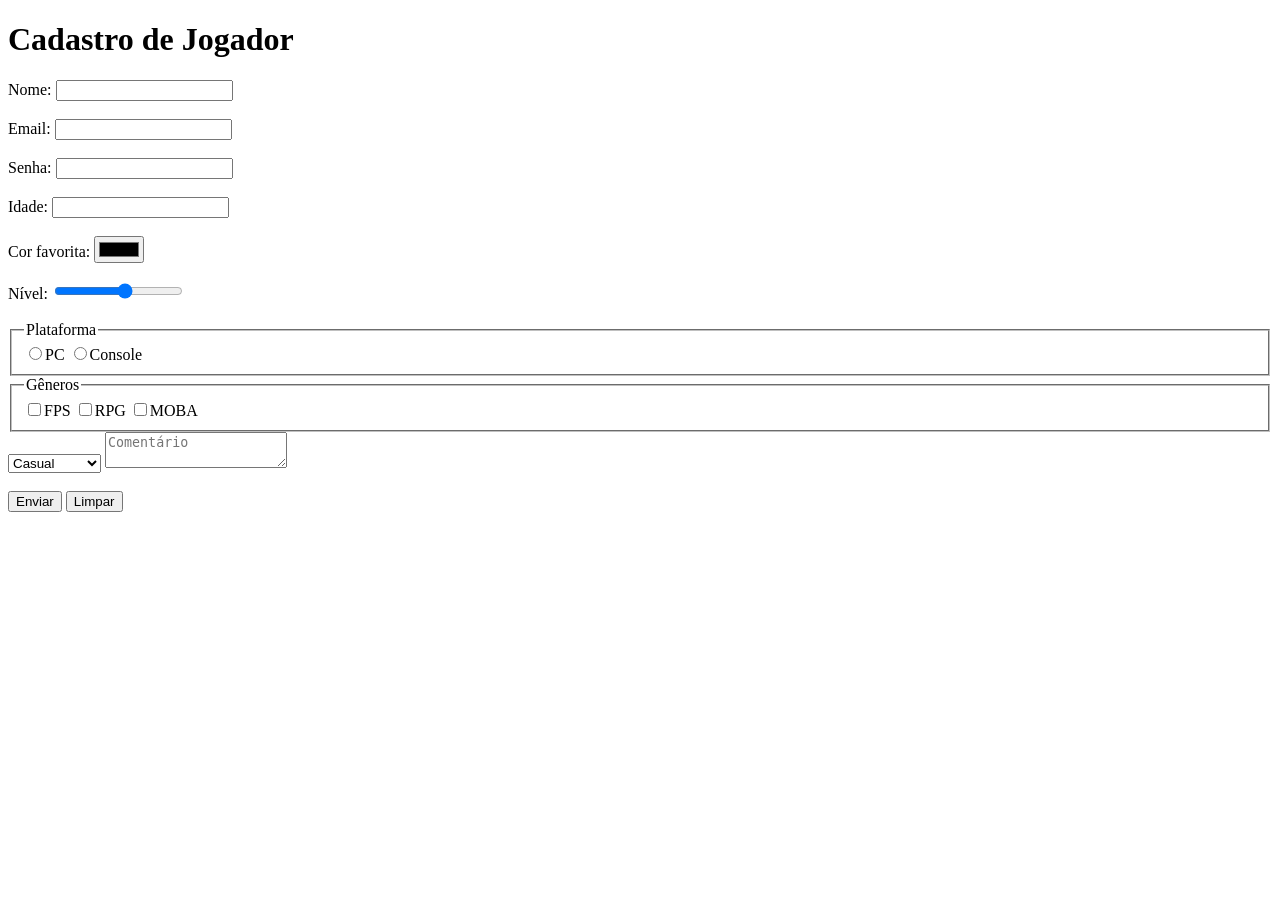
==== formulario.html @ 3f08c5dc "primeiro commit" ====
<!DOCTYPE html>
<html lang="pt-br">
<head>
<meta charset="UTF-8">
<title>Cadastro</title>
<link rel="stylesheet" href="styles.css">
</head>

<body>
<h1>Cadastro de Jogador</h1>

<form>

<label>Nome:</label>
<input type="text"><br><br>

<label>Email:</label>
<input type="email"><br><br>

<label>Senha:</label>
<input type="password"><br><br>

<label>Idade:</label>
<input type="number"><br><br>

<label>Cor favorita:</label>
<input type="color"><br><br>

<label>Nível:</label>
<input type="range" min="1" max="10"><br><br>

<fieldset>
<legend>Plataforma</legend>
<label><input type="radio" name="plataforma">PC</label>
<label><input type="radio" name="plataforma">Console</label>
</fieldset>

<fieldset>
<legend>Gêneros</legend>
<label><input type="checkbox">FPS</label>
<label><input type="checkbox">RPG</label>
<label><input type="checkbox">MOBA</label>
</fieldset>

<select>
<option>Casual</option>
<option>Competitivo</option>
</select>

<textarea placeholder="Comentário"></textarea><br><br>

<button type="submit">Enviar</button>
<button type="reset">Limpar</button>

</form>
</body>
</html>
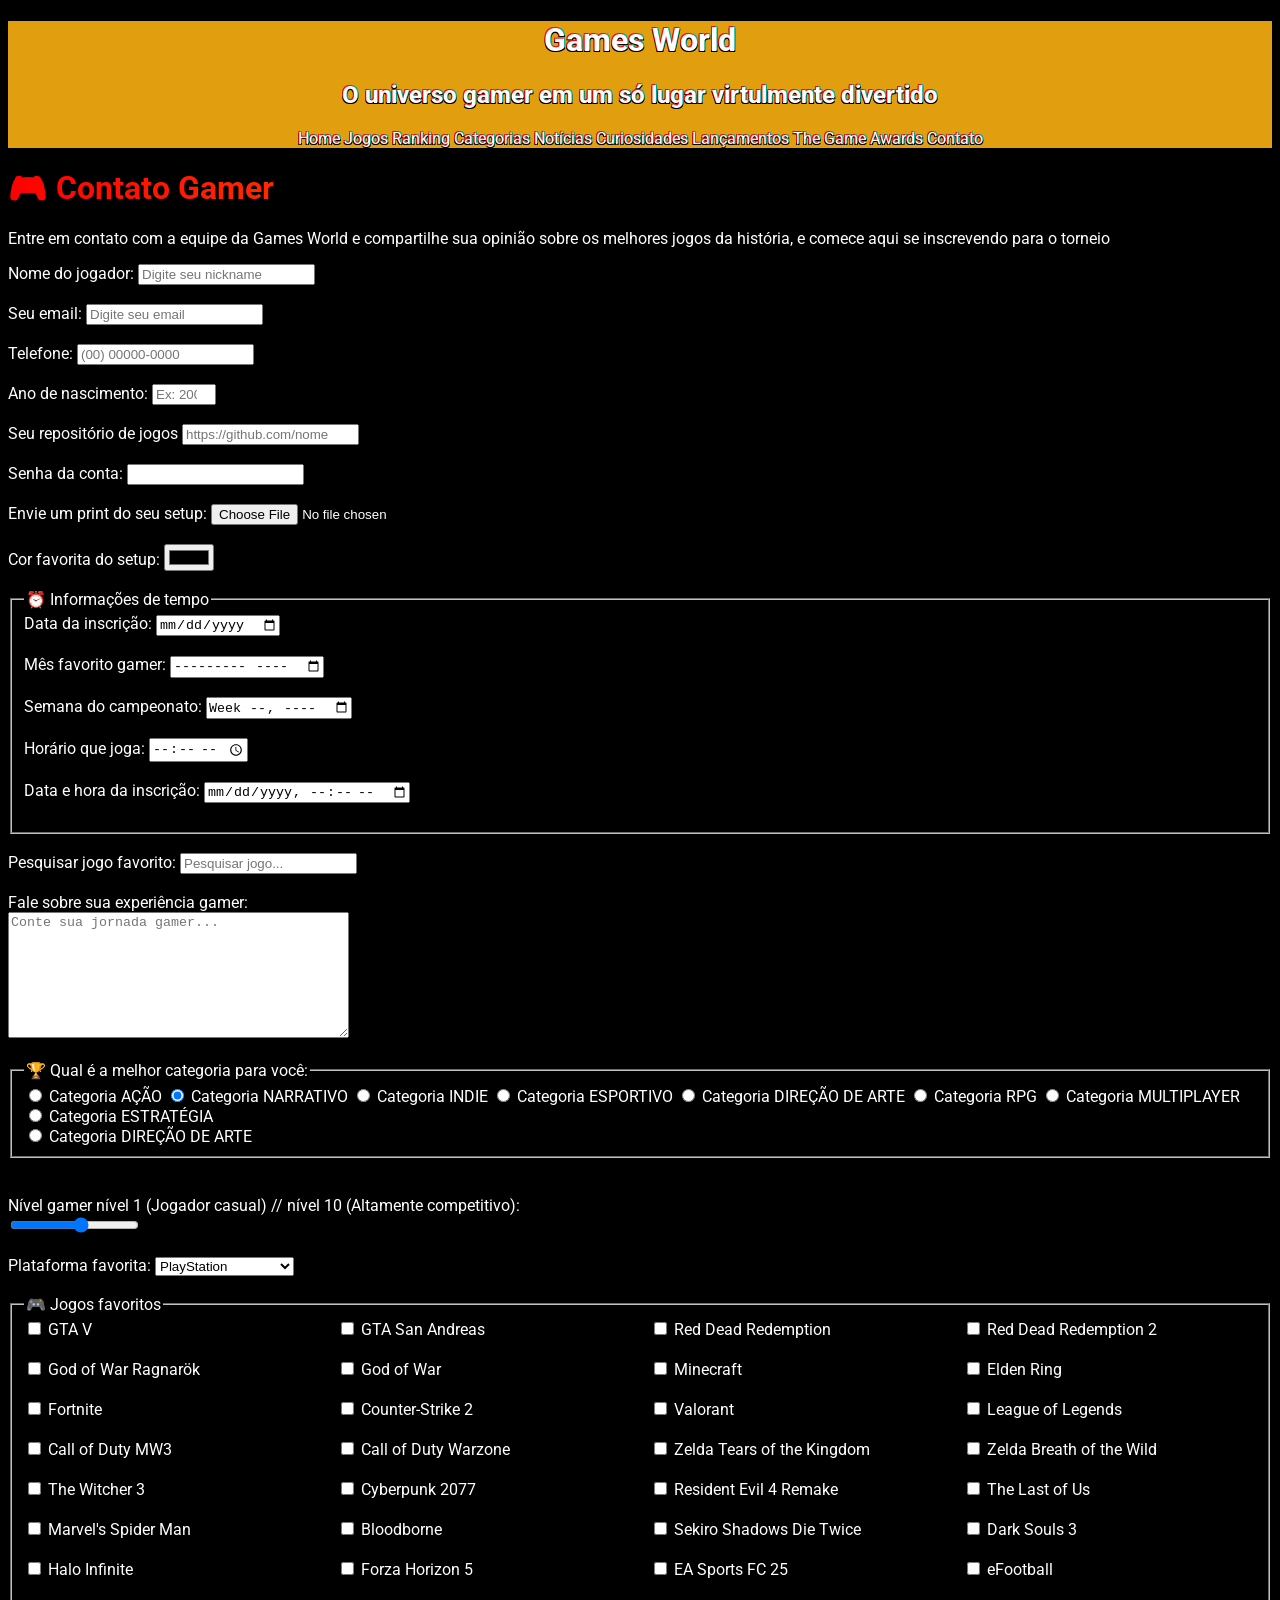
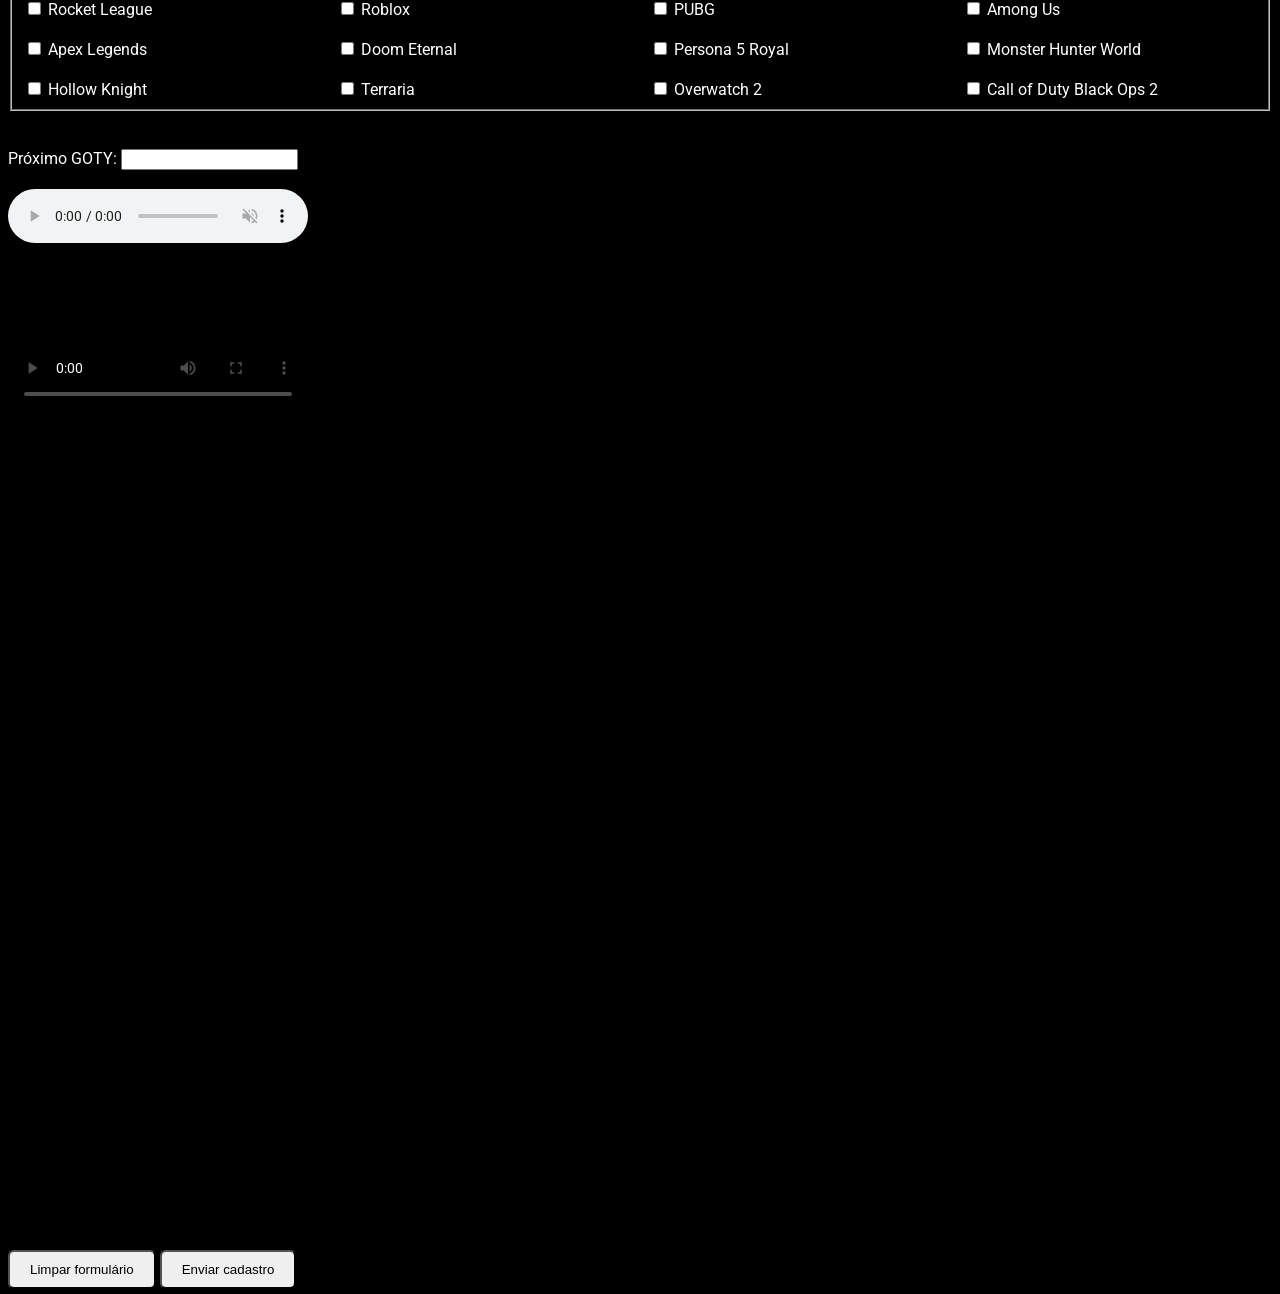
==== commit 83ec52dc: "Feito algumas atualizações  e melhorias na tela Feito melhoria de Layout design e melhorias" ====
--- a/formulario.html
+++ b/formulario.html
@@ -1,57 +1,607 @@
 <!DOCTYPE html>
 <html lang="pt-br">
+
 <head>
-<meta charset="UTF-8">
-<title>Cadastro</title>
-<link rel="stylesheet" href="styles.css">
+    <meta charset="UTF-8">
+    <meta name="viewport" content="width=device-width, initial-scale=1.0">
+    <title>Contato - Games World</title>
+
+    <link rel="stylesheet" href="Principal_Estilização.css">
 </head>
 
 <body>
-<h1>Cadastro de Jogador</h1>
-
-<form>
-
-<label>Nome:</label>
-<input type="text"><br><br>
-
-<label>Email:</label>
-<input type="email"><br><br>
-
-<label>Senha:</label>
-<input type="password"><br><br>
-
-<label>Idade:</label>
-<input type="number"><br><br>
-
-<label>Cor favorita:</label>
-<input type="color"><br><br>
-
-<label>Nível:</label>
-<input type="range" min="1" max="10"><br><br>
-
-<fieldset>
-<legend>Plataforma</legend>
-<label><input type="radio" name="plataforma">PC</label>
-<label><input type="radio" name="plataforma">Console</label>
+
+    <div id="titulo_principal">
+
+        <h1>Games World</h1>
+
+        <h2>
+            O universo gamer em um só lugar <wbr>virtulmente divertido
+        </h2>
+
+        <nav>
+            <a href="Principal.html">Home</a>
+            <a href="Jogos.html">Jogos</a>
+            <a href="Ranking.html">Ranking</a>
+            <a href="Categorias.html">Categorias</a>
+            <a href="Noticias.html">Notícias</a>
+            <a href="Curiosidades.html">Curiosidades</a>
+            <a href="Lançamentos.html">Lançamentos</a>
+            <a href="GameAwards.html">The Game Awards</a>
+            <a href="formulario.html">Contato</a>
+        </nav>
+
+    </div>
+
+    <h1 class="titulo_secundario">🎮 Contato Gamer</h1>
+
+    <p>
+        Entre em contato com a equipe da Games World e compartilhe sua opinião
+        sobre os melhores jogos da história, e comece aqui se inscrevendo para o torneio
+    </p>
+
+    <form action="processa.php" method="post" autocomplete="off">
+
+        <label for="nome">Nome do jogador:</label>
+        <input 
+            type="text"
+            id="nome"
+            name="nome"
+            placeholder="Digite seu nickname"
+            minlength="3"
+            maxlength="20"
+            required
+        >
+        <br><br>
+
+        <label for="email">Seu email:</label>
+        <input
+            type="email"
+            id="email"
+            name="email"
+            placeholder="Digite seu email"
+            required
+        >
+        <br><br>
+
+        <label for="telefone">Telefone:</label>
+        <input
+            type="tel"
+            id="telefone"
+            name="telefone"
+            placeholder="(00) 00000-0000"
+            required
+        >
+        <br><br>
+
+        <label for="idade">Ano de nascimento:</label>
+        <input
+            type="number"
+            id="idade"
+            name="idade"
+            min="1500"
+            max="2026"
+            placeholder="Ex: 2004"
+        >
+        <br><br>
+
+        <label for="github">Seu repositório de jogos</label>
+        <input
+            type="url"
+            id="github"
+            name="github"
+            placeholder="https://github.com/nome"
+        >
+        <br><br>
+
+        <label for="senha">Senha da conta:</label>
+        <input
+            type="password"
+            id="senha"
+            name="senha"
+            required
+        >
+        <br><br>
+
+        <label for="arquivo">Envie um print do seu setup:</label>
+        <input
+            type="file"
+            id="arquivo"
+            name="arquivo"
+        >
+        <br><br>
+
+        <label for="cor">Cor favorita do setup:</label>
+        <input
+            type="color"
+            id="cor"
+            name="cor"
+        >
+        <br><br>
+
+        <fieldset>
+
+            <legend>⏰ Informações de tempo</legend>
+
+            <label for="data">Data da inscrição:</label>
+            <input type="date" id="data" name="data">
+            <br><br>
+
+            <label for="mes">Mês favorito gamer:</label>
+            <input type="month" id="mes" name="mes">
+            <br><br>
+
+            <label for="semana">Semana do campeonato:</label>
+            <input type="week" id="semana" name="semana">
+            <br><br>
+
+            <label for="hora">Horário que joga:</label>
+            <input type="time" id="hora" name="hora">
+            <br><br>
+
+            <label for="datahora">Data e hora da inscrição:</label>
+            <input type="datetime-local" id="datahora" name="datahora">
+            <br><br>
+
+        </fieldset>
+
+        <br>
+
+        <label for="pesquisa">Pesquisar jogo favorito:</label>
+
+        <input
+            type="search"
+            id="pesquisa"
+            name="pesquisa"
+            placeholder="Pesquisar jogo..."
+        >
+
+        <br><br>
+
+        <label for="descricao">
+            Fale sobre sua experiência gamer:
+        </label>
+
+        <br>
+
+        <textarea
+            id="descricao"
+            name="descricao"
+            cols="40"
+            rows="8"
+            placeholder="Conte sua jornada gamer..."
+        ></textarea>
+
+        <br><br>
+
+        <fieldset>
+
+            <legend>🏆 Qual é a melhor categoria para você:</legend>
+
+            <label for="jogo1">
+                <input
+                    type="radio"
+                    id="jogo1"
+                    name="goty"
+                    value="Ação"
+                >
+                Categoria AÇÃO
+            </label>
+
+            <label for="jogo2">
+                <input
+                    type="radio"
+                    id="jogo2"
+                    name="goty"
+                    value="Narrativo"
+                    checked
+                >
+                Categoria NARRATIVO
+            </label>
+
+            <label for="jogo3">
+                <input
+                    type="radio"
+                    id="jogo3"
+                    name="goty"
+                    value="Indie"
+                >
+                Categoria INDIE
+            </label>
+
+            <label for="jogo4">
+                <input
+                    type="radio"
+                    id="jogo4"
+                    name="goty"
+                    value="Esportivo"
+                >
+                Categoria ESPORTIVO
+            </label>
+
+            <label for="jogo5">
+                <input
+                    type="radio"
+                    id="jogo5"
+                    name="goty"
+                    value="direcao"
+                >
+                Categoria DIREÇÃO DE ARTE
+            </label>
+
+            <label for="jogo6">
+                <input
+                    type="radio"
+                    id="jogo6"
+                    name="goty"
+                    value="RPG"
+                >
+                Categoria RPG
+            </label>
+
+            <label for="jogo7">
+                <input
+                    type="radio"
+                    id="jogo7"
+                    name="goty"
+                    value="multiplayer"
+                >
+                Categoria MULTIPLAYER
+            </label>
+
+            <label for="jogo8">
+                <input
+                    type="radio"
+                    id="jogo8"
+                    name="goty"
+                    value="estrategia"
+                >
+                Categoria ESTRATÉGIA
+            </label>
+
+            <br>
+
+            <label for="jogo9">
+                <input
+                    type="radio"
+                    id="jogo9"
+                    name="goty"
+                    value="arte"
+                >
+                Categoria DIREÇÃO DE ARTE
+            </label>
+
+        </fieldset>
+
+        <br><br>
+
+        <label for="nivel">
+            Nível gamer nível 1 (Jogador casual) //  nível 10 (Altamente competitivo):
+        </label>
+        <br>
+        <input
+            type="range"
+            id="nivel"
+            name="nivel"
+            min="1"
+            max="10"
+        >
+
+        <br><br>
+
+        <label for="lista_suspensa">
+            Plataforma favorita:
+        </label>
+
+        <select id="lista_suspensa" name="plataforma">
+
+            <optgroup label="Consoles">
+
+                <option value="ps5">PlayStation</option>
+                <option value="xbox">Xbox</option>
+                <option value="switch">Nintendo</option>
+
+            </optgroup>
+
+            <optgroup label="Computadores">
+
+                <option value="pcgamer">PC Gamer</option>
+                <option value="notebook">Notebook Gamer</option>
+                <option value="steamdeck">Steam Deck</option>
+
+            </optgroup>
+
+        </select>
+
+        <br><br>
+
+<fieldset class="Jogofavorito">
+
+    <legend>🎮 Jogos favoritos</legend>
+
+    <label>
+        <input type="checkbox" name="gta5" value="gta5">
+        GTA V
+    </label>
+
+    <label>
+        <input type="checkbox" name="gta_sa" value="gta_sa">
+        GTA San Andreas
+    </label>
+
+    <label>
+        <input type="checkbox" name="rdr2" value="rdr">
+        Red Dead Redemption
+    </label>
+
+    <label>
+        <input type="checkbox" name="rdr2" value="rdr2">
+        Red Dead Redemption 2
+    </label>
+
+    <label>
+        <input type="checkbox" name="gow" value="gow">
+        God of War Ragnarök
+    </label>
+
+    <label>
+        <input type="checkbox" name="gow2018" value="gow2018">
+        God of War
+    </label>
+
+    <label>
+        <input type="checkbox" name="minecraft" value="minecraft">
+        Minecraft
+    </label>
+
+    <label>
+        <input type="checkbox" name="elden" value="elden">
+        Elden Ring
+    </label>
+
+    <label>
+        <input type="checkbox" name="fortnite" value="fortnite">
+        Fortnite
+    </label>
+
+    <label>
+        <input type="checkbox" name="cs2" value="cs2">
+        Counter-Strike 2
+    </label>
+
+    <label>
+        <input type="checkbox" name="valorant" value="valorant">
+        Valorant
+    </label>
+
+    <label>
+        <input type="checkbox" name="lol" value="lol">
+        League of Legends
+    </label>
+
+    <label>
+        <input type="checkbox" name="codmw3" value="codmw3">
+        Call of Duty MW3
+    </label>
+
+    <label>
+        <input type="checkbox" name="warzone" value="warzone">
+        Call of Duty Warzone
+    </label>
+
+    <label>
+        <input type="checkbox" name="zelda_totk" value="zelda_totk">
+        Zelda Tears of the Kingdom
+    </label>
+
+    <label>
+        <input type="checkbox" name="zelda_botw" value="zelda_botw">
+        Zelda Breath of the Wild
+    </label>
+
+    <label>
+        <input type="checkbox" name="witcher3" value="witcher3">
+        The Witcher 3
+    </label>
+
+    <label>
+        <input type="checkbox" name="cyberpunk" value="cyberpunk">
+        Cyberpunk 2077
+    </label>
+
+    <label>
+        <input type="checkbox" name="re4" value="re4">
+        Resident Evil 4 Remake
+    </label>
+
+    <label>
+        <input type="checkbox" name="tlou" value="tlou">
+        The Last of Us
+    </label>
+
+    <label>
+        <input type="checkbox" name="tlou2" value="spiderman">
+        Marvel's Spider Man
+    </label>
+
+    <label>
+        <input type="checkbox" name="bloodborne" value="bloodborne">
+        Bloodborne
+    </label>
+
+    <label>
+        <input type="checkbox" name="sekiro" value="sekiro">
+        Sekiro Shadows Die Twice
+    </label>
+
+    <label>
+        <input type="checkbox" name="darksouls3" value="darksouls3">
+        Dark Souls 3
+    </label>
+
+    <label>
+        <input type="checkbox" name="halo" value="halo">
+        Halo Infinite
+    </label>
+
+    <label>
+        <input type="checkbox" name="forza" value="forza">
+        Forza Horizon 5
+    </label>
+
+    <label>
+        <input type="checkbox" name="fifa25" value="fifa25">
+        EA Sports FC 25
+    </label>
+
+    <label>
+        <input type="checkbox" name="pes" value="pes">
+        eFootball
+    </label>
+
+    <label>
+        <input type="checkbox" name="rocketleague" value="rocketleague">
+        Rocket League
+    </label>
+
+    <label>
+        <input type="checkbox" name="roblox" value="roblox">
+        Roblox
+    </label>
+
+    <label>
+        <input type="checkbox" name="pubg" value="pubg">
+        PUBG
+    </label>
+
+    <label>
+        <input type="checkbox" name="amongus" value="amongus">
+        Among Us
+    </label>
+
+    <label>
+        <input type="checkbox" name="apex" value="apex">
+        Apex Legends
+    </label>
+
+    <label>
+        <input type="checkbox" name="doom" value="doom">
+        Doom Eternal
+    </label>
+
+    <label>
+        <input type="checkbox" name="persona5" value="persona5">
+        Persona 5 Royal
+    </label>
+
+
+    <label>
+        <input type="checkbox" name="monsterhunter" value="monsterhunter">
+        Monster Hunter World
+    </label>
+
+    <label>
+        <input type="checkbox" name="hollowknight" value="hollowknight">
+        Hollow Knight
+    </label>
+
+
+    <label>
+        <input type="checkbox" name="terraria" value="terraria">
+        Terraria
+    </label>
+
+    <label>
+        <input type="checkbox" name="overwatch2" value="overwatch2">
+        Overwatch 2
+    </label>
+
+
+    <label>
+        <input type="checkbox" name="overwatch2" value="CODBO2">
+        Call of Duty Black Ops 2
+    </label>
 </fieldset>
 
-<fieldset>
-<legend>Gêneros</legend>
-<label><input type="checkbox">FPS</label>
-<label><input type="checkbox">RPG</label>
-<label><input type="checkbox">MOBA</label>
-</fieldset>
-
-<select>
-<option>Casual</option>
-<option>Competitivo</option>
-</select>
-
-<textarea placeholder="Comentário"></textarea><br><br>
-
-<button type="submit">Enviar</button>
-<button type="reset">Limpar</button>
-
-</form>
+        <br><br>
+
+        <!-- Datalist -->
+        <label for="busca_datalist">
+            Próximo GOTY:
+        </label>
+
+        <input
+            type="text"
+            id="busca_datalist"
+            list="jogos"
+        >
+
+<datalist id="jogos">
+
+    <option>Grand Theft Auto VI</option>
+    <option>Ghost of Yōtei</option>
+    <option>Death Stranding 2: On the Beach</option>
+    <option>Monster Hunter Wilds</option>
+    <option>Hades II</option>
+    <option>Resident Evil Requiem</option>
+    <option>Saros</option>
+    <option>Nioh 3</option>
+    <option>Phantom Blade Zero</option>
+    <option>Pragmata</option>
+    <option>Crimson Desert</option>
+    <option>007 First Light</option>
+    <option>Marvel's Wolverine</option>
+    <option>Zero Parades For Dead Spies</option>
+
+</datalist>
+
+        <br><br>
+
+        <audio controls muted autoplay loop>
+
+            <source src="audio/Grand Theft Auto San Andreas.mp3" type="audio/mp3">
+
+            Seu navegador não suporta áudio.
+
+        </audio>
+
+        <br><br>
+
+        <video controls autoplay loop poster="img/capa_game.jpg">
+
+            <source src="videos/Lego Batman.mp4" type="video/mp4">
+
+        </video>
+
+        <br><br>
+
+        <iframe
+            width="560"
+            height="315"
+            src="https://www.youtube.com/watch?v=PhQ3yQjUgAc&pp=ygUjdHJhaWxlciBhc3Nhc3NpbidzIGNyZWVkIGJsYWNrIGZsYWc%3D"
+            title="Trailer Asssasin Screed Black Flag"
+            frameborder="0"
+            allowfullscreen
+        ></iframe>
+
+        <br><br>
+
+        <iframe src="https://www.google.com/maps/embed?pb=!1m18!1m12!1m3!1d3617.498288541081!2d-53.481113924832975!3d-24.94915597787144!2m3!1f0!2f0!3f0!3m2!1i1024!2i768!4f13.1!3m3!1m2!1s0x94f3d15547bda185%3A0xd0cbc7fb7cc4a1a6!2sUNIPAR%20-%20Universidade%20Paranaense%20-%20Cascavel!5e0!3m2!1spt-BR!2sus!4v1779301354671!5m2!1spt-BR!2sus" width="600" height="450" style="border:0;" allowfullscreen="" loading="lazy" referrerpolicy="no-referrer-when-downgrade"></iframe>
+
+        <br><br>
+
+<div class="botoes-form">
+    <button type="reset">
+        Limpar formulário
+    </button>
+
+    <button type="submit">
+        Enviar cadastro
+    </button>
+</div>
+
+    </form>
+
 </body>
+
 </html>
--- a/Principal_Estilização.css
+++ b/Principal_Estilização.css
@@ -0,0 +1,355 @@
+@import url('https://fonts.googleapis.com/css2?family=Open+Sans:ital,wght@0,300..800;1,300..800&family=Roboto:ital,wght@0,100..900;1,100..900&display=swap');
+
+#titulo_principal {
+    background-color: #e19f10;
+    color: white;
+    text-align: center;
+    text-shadow: 
+    -1px -1px 0 rgb(255, 0, 0),
+     1px -1px 0 rgb(0, 176, 156),
+    -1px  1px 0 black,
+     1px  1px 0 black; 
+     
+}
+
+.titulo_secundario {
+    font-weight: bold;
+    background: linear-gradient(90deg, red, yellow, blue, pink);
+    background-size: 400% 400%;
+    -webkit-background-clip: text;
+    -webkit-text-fill-color: transparent;
+
+    animation: gradientMove 4s ease infinite;
+}
+
+@keyframes gradientMove {
+    0% {
+        background-position: 0% 50%;
+    }
+    50% {
+        background-position: 100% 50%;
+    }
+    100% {
+        background-position: 0% 50%;
+    }
+}
+
+.rodape{
+    text-align: center;
+}
+
+body{
+    /*Topografia CSS*/
+    background-color: Rgb(0,0,0); /*Cor de fundo*/
+    color: Rgb(255,255,255); /*Cor da fonte*/
+    font-family: "Roboto", sans-serif; /*Fonte do texto*/
+    font-size: 16px; /*Tamanho da fonte - px/em/rem*/
+}
+
+
+#layout{
+    font-size: 1em; /* Herda o tamanho da fonte do elemento pai (body) com multiplicador */
+    
+    display: flex; /* Ativa o Flexbox */
+    
+    flex-direction: column; /* Define a direção dos elementos filhos: row, column, row-reverse, column-reverse */
+    
+    font-style: normal; /* Estilo da fonte: normal, italic, oblique */
+    
+    line-height: 30px; /* Espaçamento entre linhas */
+    
+    font-weight: 400; /* Espessura da fonte: 100 até 900 | bold | bolder */
+    
+    text-transform: none; /* Capitalização do texto: uppercase, lowercase, capitalize, none */
+    
+    text-decoration: none; /* Decoração do texto: underline, overline, line-through, none */
+    
+    word-spacing: 5px; /* Espaçamento entre palavras */
+    
+    letter-spacing: normal; /* Espaçamento entre letras: normal ou valores em px */
+    
+    text-indent: 20px; /* Recuo da primeira linha do parágrafo */
+    
+    text-align: justify; /* Alinhamento do texto: left, right, center, justify */
+
+    /* ===== BORDAS ===== */
+
+    border-style: dashed; /* Estilo da borda: solid, dashed, dotted, double, groove, ridge, inset, outset */
+    
+    border-width: 5px; /* Espessura da borda */
+    
+    border-color: rgb(52, 235, 164); /* Cor da borda */
+
+    border: dashed 5px rgb(52, 235, 164); /* Define estilo, espessura e cor da borda em uma linha */
+
+    border-top: dotted 10px rebeccapurple; /* Borda superior */
+    
+    border-left: dotted 20px red; /* Borda esquerda */
+    
+    border-bottom: solid 15px #fff000; /* Borda inferior */
+
+    border-radius: 50px; /* Arredonda os cantos da borda */
+
+    /* ===== MARGENS ===== */
+
+    margin: 20px; /* Margem externa em todos os lados */
+
+    margin-left: 20px; /* Margem esquerda externa */
+
+    margin-right: 20px; /* Margem direita externa */
+
+    margin-bottom: 20px; /* Margem inferior externa */
+
+    margin-top: auto; /* Margem superior automática */
+
+    /* ===== PADDING ===== */
+
+    /* padding: 20px 60px 100px 200px; */
+    /* Espaçamento interno: topo direita baixo esquerda */
+
+    padding-left: 20px; /* Espaçamento interno esquerdo */
+
+    padding-right: 20px; /* Espaçamento interno direito */
+
+    padding-top: 20px; /* Espaçamento interno superior */
+
+    padding-bottom: 20px; /* Espaçamento interno inferior */
+}
+
+nav a{
+    text-decoration: none;
+    color: rgb(255, 255, 255);
+}
+
+nav a:hover {
+    color: rgb(255, 149, 43);
+    opacity: 0.7;
+}
+
+.transicao{
+    background-color: white;
+    border: solid 3px red;
+    color: black;
+    width: 300px;
+    height: 300px;
+    transition-duration: 3s; /*Define o tempo de transição*/
+    transition-property: all; /*Define quais propriedades css irão entrar na transição (nome das propriedades / all)*/
+    transition-delay: 0.5s; /*Delay para iniciar a transição*/
+    transition-timing-function: ease-in-out ; /*ease-in, ease-out, linear, ease, ease-in-out*/
+}
+
+.transicao:hover{
+    background-color: pink;
+    width: 600px;
+    color: blue;
+}
+
+#email:focus{
+    background-color: green;
+    color: white;
+}
+
+
+#teste_estilo_lista_ul{
+     list-style-type: none; /*disc, circle, none defini o estilo de marcador da lista não ordenada (UL) */
+}
+
+#teste_estilo_lista_ol{
+   /* list-style-type: upper-alpha; /*decimal - lower-roman - upper-roman - lower-greek - lower-alpha - upper-alpha - define o estilo de marcadores de listas ordenadas*/
+    list-style-image: url('img/seta_direita_vermelha.png') ;
+}
+
+li{
+    border: solid 3px orange;
+    list-style-position: outside; /*Ele serve para dizer ao navegador se o marcador da lista faz parte ou não do texto da lista: inside e outside*/
+}
+
+#impacto{
+    /*background: url('img/senhordosaneis_fundo.jpg') no-repeat; resume a imagem de fundo e repetição em uma linha*/
+
+    background-image: url('img/senhordosaneis_fundo.jpg'); /*Carrega imagem ao fundo do elemento html*/
+    background-repeat: no-repeat ; /* no-repeat / repeat / repeat-y / repeat-x Configura a forma como a imagem ira repetir ao fundo do elemento html*/
+    /* background-position: center; /*left, right, top, bottom, center e pode dois ao mesmo tempo
+    width: 2000px;
+    height: 1500px; */
+    background-size: cover; /*Serve para definir COMO a imagem será exibida ao fundo do elemento html - contain - cover - px - % auto*/
+    background-attachment: fixed; /*Define como a imagem vai lidar com scroll ao fundo do elemento html - scroll e fixed*/
+    text-shadow: 3px 3px 2px red; /*Define a sombra do texto*/
+    position: relative;
+}
+
+.noticia{
+    border: solid 3px white;
+    width: 200px;
+    position: relative; /*Define o posicionamento atras ou na frente dos elementos html: fixed, relative, absolute e static*/
+    height: 100px;
+    overflow: auto; /*configura o comportamento de quando por exemplo um texto passa das bordas de um elemento html (da um overflow) visible/hidden/scroll/auto;*/
+    box-shadow: 3px 3px 3px 3px orange; /*Define a sombra de um elemento html de bloco*/
+}
+
+h1{
+    animation-name: multicolor;
+    animation-duration: 1s;
+    animation-delay: 2s;
+    animation-fill-mode: backwards; /*forwards - backwards*/
+    animation-iteration-count: infinite; /*Quantidade de animações vezes/infinite */
+}
+
+@keyframes multicolor{
+    from{color: red;}
+    to{color: blue;} 
+}
+
+.animacao img{
+    display: block;
+    animation: foguete;
+    animation-duration: 5s;
+    animation-iteration-count: infinite;
+}
+
+@keyframes foguete{
+   0%{margin-left: 0%}
+   25%{
+        margin-left: 80%; 
+        transform: rotate(0deg)
+    }
+   50%{margin-left: 80%; transform: rotate(-120deg)}
+   75%{margin-left: 0%; transform: rotate(-120deg)}
+   100%{margin-left: 0%; transform: rotate(0deg)}
+} 
+
+
+.um{
+    background-color: blue;
+    top: 0px;
+    left: 30px;
+    z-index: 3; /*Define a ordem que o elemento vai ficar uns atras dos outros*/
+}
+
+.dois{
+    background-color: red;
+    top: 40px;
+    left: 70px;
+}
+
+.tres{
+    background-color: green;
+    top: 80px;
+    left: 100px;
+}
+
+.audio-player {
+    width: 300px;
+    border-radius: 10px;
+
+    filter: drop-shadow(0 0 10px #00ffcc);
+
+    /* aqui você ativa a animação */
+    animation: glowPulse 2s infinite ease-in-out;
+}
+
+/* definição do keyframe */
+@keyframes glowPulse {
+    0% {
+        filter: drop-shadow(0 0 5px #ff0000);
+        transform: scale(1);
+    }
+
+    50% {
+        filter: drop-shadow(0 0 25px #ffdd00);
+        transform: scale(1.05);
+    }
+
+    100% {
+        filter: drop-shadow(0 0 5px #00ffcc);
+        transform: scale(1);
+    }
+}
+
+/* .teste_display{
+    background-color: orange;
+    display: inline-block;
+    width: 200px;
+} */
+
+/* @keyframes foguete{
+   0%{margin-left: 0%}
+   25%{margin-left: 80%; transform: rotate(0deg)}
+   50%{margin-left: 80%; transform: rotate(-120deg)}
+   75%{margin-left: 0%; transform: rotate(-120deg)}
+   100%{margin-left: 0%; transform: rotate(0deg)}
+} */
+
+.area-final{
+    display: flex;
+    align-items: center; /* alinha verticalmente */
+    justify-content: space-between;
+    gap: 30px; /* espaço entre texto e imagem */
+    margin-right: 20px; 
+    box-shadow:
+    0 0 10px #00ffcc,
+    0 0 20px #00ffcc,
+    0 0 40px #00ffcc; /* sombra neon */
+    text-align: center;
+}
+
+.mapas{
+    box-shadow:
+    0 0 10px #f6ff00,
+    0 0 20px #dcdc2c,
+    0 0 40px #fffc38; /* sombra neon */
+}
+
+#jogos{
+    margin: 20px;
+}
+
+.categorias{
+    animation: cores 4s ease-in-out infinite alternate;
+}
+
+/* Animação */
+@keyframes cores{
+
+    0%{
+        color: rgb(110, 101, 1);
+    }
+
+    25%{
+        color: rgba(255, 208, 0, 0.878);
+    }
+
+    50%{
+        color: rgb(225, 255, 0);
+    }
+
+    75%{
+        color: rgb(0, 0, 0);
+    }
+
+    100%{
+        color: orange;
+    }
+
+}
+
+.tabelalancamento{
+    margin-left: 295px;
+    list-style-image: url('img/seta_direita_vermelha.png') ;
+}
+
+#titulolancamento{
+    animation: cores 2s steps(4) infinite;
+}
+
+.Jogofavorito {
+    display: grid;
+    grid-template-columns: repeat(auto-fit, minmax(250px, 1fr));
+    gap: 20px;
+}
+
+.botoes-form button {
+    padding: 10px 20px;
+    border-radius: 6px;
+    cursor: pointer;
+}
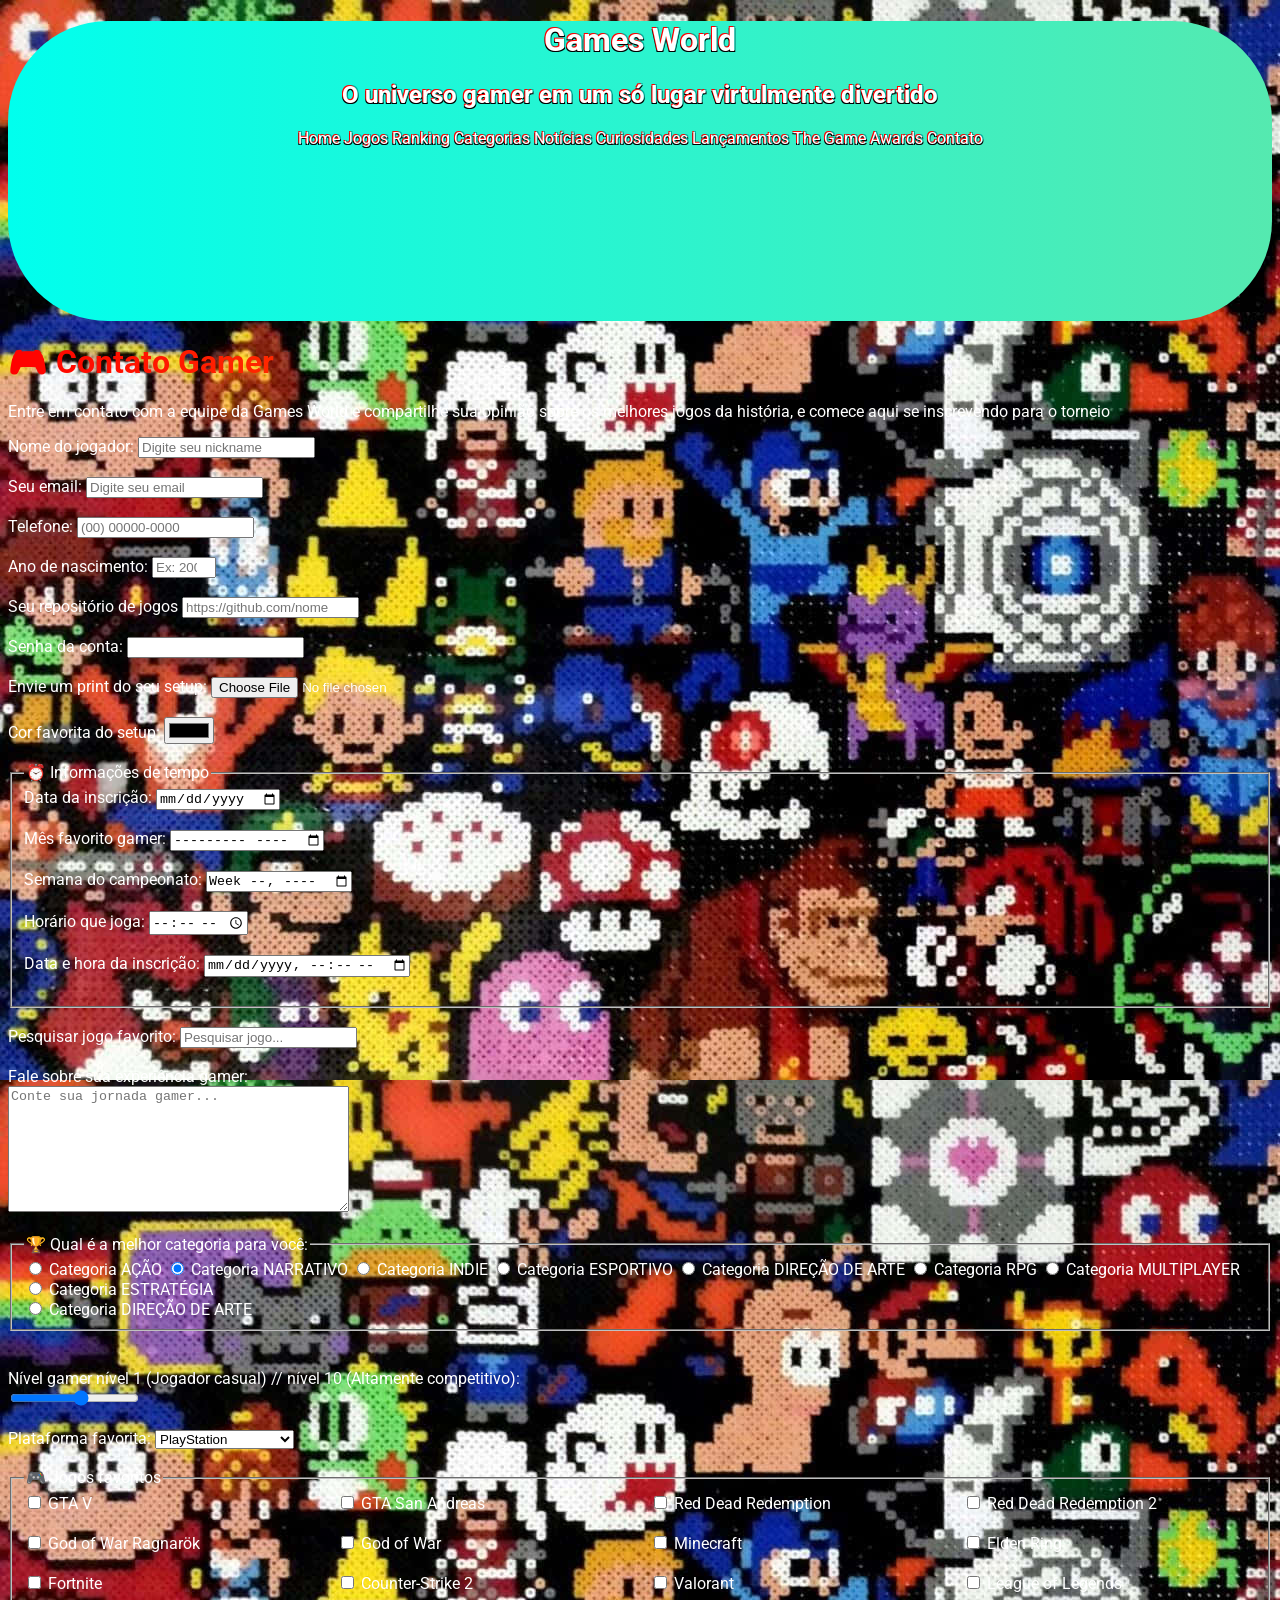
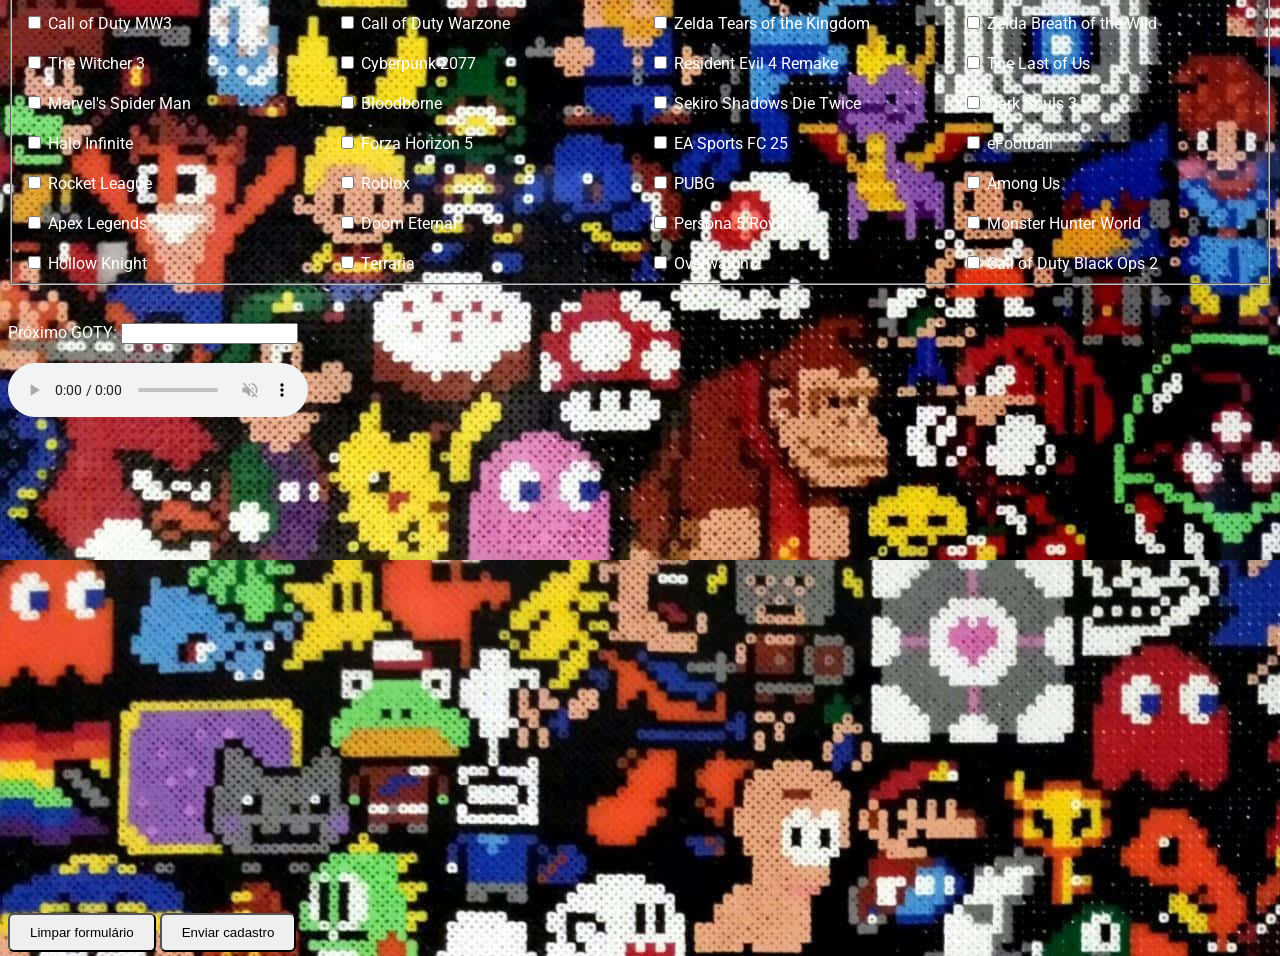
==== commit a172ec30: "Muitas mudanças e melhorias Realizado melhoras e mudanças na tela, precisando implementar melhor a t" ====
--- a/formulario.html
+++ b/formulario.html
@@ -1,607 +1,501 @@
-<!DOCTYPE html>
+<!doctype html>
 <html lang="pt-br">
-
-<head>
-    <meta charset="UTF-8">
-    <meta name="viewport" content="width=device-width, initial-scale=1.0">
+  <head>
+    <meta charset="UTF-8" />
+    <meta name="viewport" content="width=device-width, initial-scale=1.0" />
     <title>Contato - Games World</title>
 
-    <link rel="stylesheet" href="Principal_Estilização.css">
-</head>
-
-<body>
-
+    <link rel="stylesheet" href="style.css" />
+
+    <!-- Define o ícone que aparece na aba do navegador -->
+    <link rel="icon" type="image/x-icon" href="img/Controle.jpg" />
+
+  </head>
+
+  <body>
     <div id="titulo_principal">
-
-        <h1>Games World</h1>
-
-        <h2>
-            O universo gamer em um só lugar <wbr>virtulmente divertido
-        </h2>
-
-        <nav>
-            <a href="Principal.html">Home</a>
-            <a href="Jogos.html">Jogos</a>
-            <a href="Ranking.html">Ranking</a>
-            <a href="Categorias.html">Categorias</a>
-            <a href="Noticias.html">Notícias</a>
-            <a href="Curiosidades.html">Curiosidades</a>
-            <a href="Lançamentos.html">Lançamentos</a>
-            <a href="GameAwards.html">The Game Awards</a>
-            <a href="formulario.html">Contato</a>
-        </nav>
-
+      <h1>Games World</h1>
+
+      <h2>O universo gamer em um só lugar <wbr />virtulmente divertido</h2>
+
+      <nav>
+        <a href="index.html">Home</a>
+        <a href="Jogos.html">Jogos</a>
+        <a href="Ranking.html">Ranking</a>
+        <a href="Categorias.html">Categorias</a>
+        <a href="Noticias.html">Notícias</a>
+        <a href="Curiosidades.html">Curiosidades</a>
+        <a href="Lançamentos.html">Lançamentos</a>
+        <a href="GameAwards.html">The Game Awards</a>
+        <a href="formulario.html">Contato</a>
+      </nav>
     </div>
 
     <h1 class="titulo_secundario">🎮 Contato Gamer</h1>
 
     <p>
-        Entre em contato com a equipe da Games World e compartilhe sua opinião
-        sobre os melhores jogos da história, e comece aqui se inscrevendo para o torneio
+      Entre em contato com a equipe da Games World e compartilhe sua opinião
+      sobre os melhores jogos da história, e comece aqui se inscrevendo para o
+      torneio
     </p>
 
     <form action="processa.php" method="post" autocomplete="off">
-
-        <label for="nome">Nome do jogador:</label>
-        <input 
-            type="text"
-            id="nome"
-            name="nome"
-            placeholder="Digite seu nickname"
-            minlength="3"
-            maxlength="20"
-            required
-        >
-        <br><br>
-
-        <label for="email">Seu email:</label>
-        <input
-            type="email"
-            id="email"
-            name="email"
-            placeholder="Digite seu email"
-            required
-        >
-        <br><br>
-
-        <label for="telefone">Telefone:</label>
-        <input
-            type="tel"
-            id="telefone"
-            name="telefone"
-            placeholder="(00) 00000-0000"
-            required
-        >
-        <br><br>
-
-        <label for="idade">Ano de nascimento:</label>
-        <input
-            type="number"
-            id="idade"
-            name="idade"
-            min="1500"
-            max="2026"
-            placeholder="Ex: 2004"
-        >
-        <br><br>
-
-        <label for="github">Seu repositório de jogos</label>
-        <input
-            type="url"
-            id="github"
-            name="github"
-            placeholder="https://github.com/nome"
-        >
-        <br><br>
-
-        <label for="senha">Senha da conta:</label>
-        <input
-            type="password"
-            id="senha"
-            name="senha"
-            required
-        >
-        <br><br>
-
-        <label for="arquivo">Envie um print do seu setup:</label>
-        <input
-            type="file"
-            id="arquivo"
-            name="arquivo"
-        >
-        <br><br>
-
-        <label for="cor">Cor favorita do setup:</label>
-        <input
-            type="color"
-            id="cor"
-            name="cor"
-        >
-        <br><br>
-
-        <fieldset>
-
-            <legend>⏰ Informações de tempo</legend>
-
-            <label for="data">Data da inscrição:</label>
-            <input type="date" id="data" name="data">
-            <br><br>
-
-            <label for="mes">Mês favorito gamer:</label>
-            <input type="month" id="mes" name="mes">
-            <br><br>
-
-            <label for="semana">Semana do campeonato:</label>
-            <input type="week" id="semana" name="semana">
-            <br><br>
-
-            <label for="hora">Horário que joga:</label>
-            <input type="time" id="hora" name="hora">
-            <br><br>
-
-            <label for="datahora">Data e hora da inscrição:</label>
-            <input type="datetime-local" id="datahora" name="datahora">
-            <br><br>
-
-        </fieldset>
-
-        <br>
-
-        <label for="pesquisa">Pesquisar jogo favorito:</label>
-
-        <input
-            type="search"
-            id="pesquisa"
-            name="pesquisa"
-            placeholder="Pesquisar jogo..."
-        >
-
-        <br><br>
-
-        <label for="descricao">
-            Fale sobre sua experiência gamer:
-        </label>
-
-        <br>
-
-        <textarea
-            id="descricao"
-            name="descricao"
-            cols="40"
-            rows="8"
-            placeholder="Conte sua jornada gamer..."
-        ></textarea>
-
-        <br><br>
-
-        <fieldset>
-
-            <legend>🏆 Qual é a melhor categoria para você:</legend>
-
-            <label for="jogo1">
-                <input
-                    type="radio"
-                    id="jogo1"
-                    name="goty"
-                    value="Ação"
-                >
-                Categoria AÇÃO
-            </label>
-
-            <label for="jogo2">
-                <input
-                    type="radio"
-                    id="jogo2"
-                    name="goty"
-                    value="Narrativo"
-                    checked
-                >
-                Categoria NARRATIVO
-            </label>
-
-            <label for="jogo3">
-                <input
-                    type="radio"
-                    id="jogo3"
-                    name="goty"
-                    value="Indie"
-                >
-                Categoria INDIE
-            </label>
-
-            <label for="jogo4">
-                <input
-                    type="radio"
-                    id="jogo4"
-                    name="goty"
-                    value="Esportivo"
-                >
-                Categoria ESPORTIVO
-            </label>
-
-            <label for="jogo5">
-                <input
-                    type="radio"
-                    id="jogo5"
-                    name="goty"
-                    value="direcao"
-                >
-                Categoria DIREÇÃO DE ARTE
-            </label>
-
-            <label for="jogo6">
-                <input
-                    type="radio"
-                    id="jogo6"
-                    name="goty"
-                    value="RPG"
-                >
-                Categoria RPG
-            </label>
-
-            <label for="jogo7">
-                <input
-                    type="radio"
-                    id="jogo7"
-                    name="goty"
-                    value="multiplayer"
-                >
-                Categoria MULTIPLAYER
-            </label>
-
-            <label for="jogo8">
-                <input
-                    type="radio"
-                    id="jogo8"
-                    name="goty"
-                    value="estrategia"
-                >
-                Categoria ESTRATÉGIA
-            </label>
-
-            <br>
-
-            <label for="jogo9">
-                <input
-                    type="radio"
-                    id="jogo9"
-                    name="goty"
-                    value="arte"
-                >
-                Categoria DIREÇÃO DE ARTE
-            </label>
-
-        </fieldset>
-
-        <br><br>
-
-        <label for="nivel">
-            Nível gamer nível 1 (Jogador casual) //  nível 10 (Altamente competitivo):
-        </label>
-        <br>
-        <input
-            type="range"
-            id="nivel"
-            name="nivel"
-            min="1"
-            max="10"
-        >
-
-        <br><br>
-
-        <label for="lista_suspensa">
-            Plataforma favorita:
-        </label>
-
-        <select id="lista_suspensa" name="plataforma">
-
-            <optgroup label="Consoles">
-
-                <option value="ps5">PlayStation</option>
-                <option value="xbox">Xbox</option>
-                <option value="switch">Nintendo</option>
-
-            </optgroup>
-
-            <optgroup label="Computadores">
-
-                <option value="pcgamer">PC Gamer</option>
-                <option value="notebook">Notebook Gamer</option>
-                <option value="steamdeck">Steam Deck</option>
-
-            </optgroup>
-
-        </select>
-
-        <br><br>
-
-<fieldset class="Jogofavorito">
-
-    <legend>🎮 Jogos favoritos</legend>
-
-    <label>
-        <input type="checkbox" name="gta5" value="gta5">
-        GTA V
-    </label>
-
-    <label>
-        <input type="checkbox" name="gta_sa" value="gta_sa">
-        GTA San Andreas
-    </label>
-
-    <label>
-        <input type="checkbox" name="rdr2" value="rdr">
-        Red Dead Redemption
-    </label>
-
-    <label>
-        <input type="checkbox" name="rdr2" value="rdr2">
-        Red Dead Redemption 2
-    </label>
-
-    <label>
-        <input type="checkbox" name="gow" value="gow">
-        God of War Ragnarök
-    </label>
-
-    <label>
-        <input type="checkbox" name="gow2018" value="gow2018">
-        God of War
-    </label>
-
-    <label>
-        <input type="checkbox" name="minecraft" value="minecraft">
-        Minecraft
-    </label>
-
-    <label>
-        <input type="checkbox" name="elden" value="elden">
-        Elden Ring
-    </label>
-
-    <label>
-        <input type="checkbox" name="fortnite" value="fortnite">
-        Fortnite
-    </label>
-
-    <label>
-        <input type="checkbox" name="cs2" value="cs2">
-        Counter-Strike 2
-    </label>
-
-    <label>
-        <input type="checkbox" name="valorant" value="valorant">
-        Valorant
-    </label>
-
-    <label>
-        <input type="checkbox" name="lol" value="lol">
-        League of Legends
-    </label>
-
-    <label>
-        <input type="checkbox" name="codmw3" value="codmw3">
-        Call of Duty MW3
-    </label>
-
-    <label>
-        <input type="checkbox" name="warzone" value="warzone">
-        Call of Duty Warzone
-    </label>
-
-    <label>
-        <input type="checkbox" name="zelda_totk" value="zelda_totk">
-        Zelda Tears of the Kingdom
-    </label>
-
-    <label>
-        <input type="checkbox" name="zelda_botw" value="zelda_botw">
-        Zelda Breath of the Wild
-    </label>
-
-    <label>
-        <input type="checkbox" name="witcher3" value="witcher3">
-        The Witcher 3
-    </label>
-
-    <label>
-        <input type="checkbox" name="cyberpunk" value="cyberpunk">
-        Cyberpunk 2077
-    </label>
-
-    <label>
-        <input type="checkbox" name="re4" value="re4">
-        Resident Evil 4 Remake
-    </label>
-
-    <label>
-        <input type="checkbox" name="tlou" value="tlou">
-        The Last of Us
-    </label>
-
-    <label>
-        <input type="checkbox" name="tlou2" value="spiderman">
-        Marvel's Spider Man
-    </label>
-
-    <label>
-        <input type="checkbox" name="bloodborne" value="bloodborne">
-        Bloodborne
-    </label>
-
-    <label>
-        <input type="checkbox" name="sekiro" value="sekiro">
-        Sekiro Shadows Die Twice
-    </label>
-
-    <label>
-        <input type="checkbox" name="darksouls3" value="darksouls3">
-        Dark Souls 3
-    </label>
-
-    <label>
-        <input type="checkbox" name="halo" value="halo">
-        Halo Infinite
-    </label>
-
-    <label>
-        <input type="checkbox" name="forza" value="forza">
-        Forza Horizon 5
-    </label>
-
-    <label>
-        <input type="checkbox" name="fifa25" value="fifa25">
-        EA Sports FC 25
-    </label>
-
-    <label>
-        <input type="checkbox" name="pes" value="pes">
-        eFootball
-    </label>
-
-    <label>
-        <input type="checkbox" name="rocketleague" value="rocketleague">
-        Rocket League
-    </label>
-
-    <label>
-        <input type="checkbox" name="roblox" value="roblox">
-        Roblox
-    </label>
-
-    <label>
-        <input type="checkbox" name="pubg" value="pubg">
-        PUBG
-    </label>
-
-    <label>
-        <input type="checkbox" name="amongus" value="amongus">
-        Among Us
-    </label>
-
-    <label>
-        <input type="checkbox" name="apex" value="apex">
-        Apex Legends
-    </label>
-
-    <label>
-        <input type="checkbox" name="doom" value="doom">
-        Doom Eternal
-    </label>
-
-    <label>
-        <input type="checkbox" name="persona5" value="persona5">
-        Persona 5 Royal
-    </label>
-
-
-    <label>
-        <input type="checkbox" name="monsterhunter" value="monsterhunter">
-        Monster Hunter World
-    </label>
-
-    <label>
-        <input type="checkbox" name="hollowknight" value="hollowknight">
-        Hollow Knight
-    </label>
-
-
-    <label>
-        <input type="checkbox" name="terraria" value="terraria">
-        Terraria
-    </label>
-
-    <label>
-        <input type="checkbox" name="overwatch2" value="overwatch2">
-        Overwatch 2
-    </label>
-
-
-    <label>
-        <input type="checkbox" name="overwatch2" value="CODBO2">
-        Call of Duty Black Ops 2
-    </label>
-</fieldset>
-
-        <br><br>
-
-        <!-- Datalist -->
-        <label for="busca_datalist">
-            Próximo GOTY:
-        </label>
-
-        <input
-            type="text"
-            id="busca_datalist"
-            list="jogos"
-        >
-
-<datalist id="jogos">
-
-    <option>Grand Theft Auto VI</option>
-    <option>Ghost of Yōtei</option>
-    <option>Death Stranding 2: On the Beach</option>
-    <option>Monster Hunter Wilds</option>
-    <option>Hades II</option>
-    <option>Resident Evil Requiem</option>
-    <option>Saros</option>
-    <option>Nioh 3</option>
-    <option>Phantom Blade Zero</option>
-    <option>Pragmata</option>
-    <option>Crimson Desert</option>
-    <option>007 First Light</option>
-    <option>Marvel's Wolverine</option>
-    <option>Zero Parades For Dead Spies</option>
-
-</datalist>
-
-        <br><br>
-
-        <audio controls muted autoplay loop>
-
-            <source src="audio/Grand Theft Auto San Andreas.mp3" type="audio/mp3">
-
-            Seu navegador não suporta áudio.
-
-        </audio>
-
-        <br><br>
-
-        <video controls autoplay loop poster="img/capa_game.jpg">
-
-            <source src="videos/Lego Batman.mp4" type="video/mp4">
-
-        </video>
-
-        <br><br>
-
-        <iframe
-            width="560"
-            height="315"
-            src="https://www.youtube.com/watch?v=PhQ3yQjUgAc&pp=ygUjdHJhaWxlciBhc3Nhc3NpbidzIGNyZWVkIGJsYWNrIGZsYWc%3D"
-            title="Trailer Asssasin Screed Black Flag"
-            frameborder="0"
-            allowfullscreen
-        ></iframe>
-
-        <br><br>
-
-        <iframe src="https://www.google.com/maps/embed?pb=!1m18!1m12!1m3!1d3617.498288541081!2d-53.481113924832975!3d-24.94915597787144!2m3!1f0!2f0!3f0!3m2!1i1024!2i768!4f13.1!3m3!1m2!1s0x94f3d15547bda185%3A0xd0cbc7fb7cc4a1a6!2sUNIPAR%20-%20Universidade%20Paranaense%20-%20Cascavel!5e0!3m2!1spt-BR!2sus!4v1779301354671!5m2!1spt-BR!2sus" width="600" height="450" style="border:0;" allowfullscreen="" loading="lazy" referrerpolicy="no-referrer-when-downgrade"></iframe>
-
-        <br><br>
-
-<div class="botoes-form">
-    <button type="reset">
-        Limpar formulário
-    </button>
-
-    <button type="submit">
-        Enviar cadastro
-    </button>
-</div>
-
+      <label for="nome">Nome do jogador:</label>
+      <input
+        type="text"
+        id="nome"
+        name="nome"
+        placeholder="Digite seu nickname"
+        minlength="3"
+        maxlength="20"
+        required
+      />
+      <br /><br />
+
+      <label for="email">Seu email:</label>
+      <input
+        type="email"
+        id="email"
+        name="email"
+        placeholder="Digite seu email"
+        required
+      />
+      <br /><br />
+
+      <label for="telefone">Telefone:</label>
+      <input
+        type="tel"
+        id="telefone"
+        name="telefone"
+        placeholder="(00) 00000-0000"
+        required
+      />
+      <br /><br />
+
+      <label for="idade">Ano de nascimento:</label>
+      <input
+        type="number"
+        id="idade"
+        name="idade"
+        min="1500"
+        max="2026"
+        placeholder="Ex: 2004"
+      />
+      <br /><br />
+
+      <label for="github">Seu repositório de jogos</label>
+      <input
+        type="url"
+        id="github"
+        name="github"
+        placeholder="https://github.com/nome"
+      />
+      <br /><br />
+
+      <label for="senha">Senha da conta:</label>
+      <input type="password" id="senha" name="senha" required />
+      <br /><br />
+
+      <label for="arquivo">Envie um print do seu setup:</label>
+      <input type="file" id="arquivo" name="arquivo" />
+      <br /><br />
+
+      <label for="cor">Cor favorita do setup:</label>
+      <input type="color" id="cor" name="cor" />
+      <br /><br />
+
+      <fieldset>
+        <legend>⏰ Informações de tempo</legend>
+
+        <label for="data">Data da inscrição:</label>
+        <input type="date" id="data" name="data" />
+        <br /><br />
+
+        <label for="mes">Mês favorito gamer:</label>
+        <input type="month" id="mes" name="mes" />
+        <br /><br />
+
+        <label for="semana">Semana do campeonato:</label>
+        <input type="week" id="semana" name="semana" />
+        <br /><br />
+
+        <label for="hora">Horário que joga:</label>
+        <input type="time" id="hora" name="hora" />
+        <br /><br />
+
+        <label for="datahora">Data e hora da inscrição:</label>
+        <input type="datetime-local" id="datahora" name="datahora" />
+        <br /><br />
+      </fieldset>
+
+      <br />
+
+      <label for="pesquisa">Pesquisar jogo favorito:</label>
+
+      <input
+        type="search"
+        id="pesquisa"
+        name="pesquisa"
+        placeholder="Pesquisar jogo..."
+      />
+
+      <br /><br />
+
+      <label for="descricao"> Fale sobre sua experiência gamer: </label>
+
+      <br />
+
+      <textarea
+        id="descricao"
+        name="descricao"
+        cols="40"
+        rows="8"
+        placeholder="Conte sua jornada gamer..."
+      ></textarea>
+
+      <br /><br />
+
+      <fieldset>
+        <legend>🏆 Qual é a melhor categoria para você:</legend>
+
+        <label for="jogo1">
+          <input type="radio" id="jogo1" name="goty" value="Ação" />
+          Categoria AÇÃO
+        </label>
+
+        <label for="jogo2">
+          <input
+            type="radio"
+            id="jogo2"
+            name="goty"
+            value="Narrativo"
+            checked
+          />
+          Categoria NARRATIVO
+        </label>
+
+        <label for="jogo3">
+          <input type="radio" id="jogo3" name="goty" value="Indie" />
+          Categoria INDIE
+        </label>
+
+        <label for="jogo4">
+          <input type="radio" id="jogo4" name="goty" value="Esportivo" />
+          Categoria ESPORTIVO
+        </label>
+
+        <label for="jogo5">
+          <input type="radio" id="jogo5" name="goty" value="direcao" />
+          Categoria DIREÇÃO DE ARTE
+        </label>
+
+        <label for="jogo6">
+          <input type="radio" id="jogo6" name="goty" value="RPG" />
+          Categoria RPG
+        </label>
+
+        <label for="jogo7">
+          <input type="radio" id="jogo7" name="goty" value="multiplayer" />
+          Categoria MULTIPLAYER
+        </label>
+
+        <label for="jogo8">
+          <input type="radio" id="jogo8" name="goty" value="estrategia" />
+          Categoria ESTRATÉGIA
+        </label>
+
+        <br />
+
+        <label for="jogo9">
+          <input type="radio" id="jogo9" name="goty" value="arte" />
+          Categoria DIREÇÃO DE ARTE
+        </label>
+      </fieldset>
+
+      <br /><br />
+
+      <label for="nivel">
+        Nível gamer nível 1 (Jogador casual) // nível 10 (Altamente
+        competitivo):
+      </label>
+      <br />
+      <input type="range" id="nivel" name="nivel" min="1" max="10" />
+
+      <br /><br />
+
+      <label for="lista_suspensa"> Plataforma favorita: </label>
+
+      <select id="lista_suspensa" name="plataforma">
+        <optgroup label="Consoles">
+          <option value="ps5">PlayStation</option>
+          <option value="xbox">Xbox</option>
+          <option value="switch">Nintendo</option>
+        </optgroup>
+
+        <optgroup label="Computadores">
+          <option value="pcgamer">PC Gamer</option>
+          <option value="notebook">Notebook Gamer</option>
+          <option value="steamdeck">Steam Deck</option>
+        </optgroup>
+      </select>
+
+      <br /><br />
+
+      <fieldset class="Jogofavorito">
+        <legend>🎮 Jogos favoritos</legend>
+
+        <label>
+          <input type="checkbox" name="gta5" value="gta5" />
+          GTA V
+        </label>
+
+        <label>
+          <input type="checkbox" name="gta_sa" value="gta_sa" />
+          GTA San Andreas
+        </label>
+
+        <label>
+          <input type="checkbox" name="rdr2" value="rdr" />
+          Red Dead Redemption
+        </label>
+
+        <label>
+          <input type="checkbox" name="rdr2" value="rdr2" />
+          Red Dead Redemption 2
+        </label>
+
+        <label>
+          <input type="checkbox" name="gow" value="gow" />
+          God of War Ragnarök
+        </label>
+
+        <label>
+          <input type="checkbox" name="gow2018" value="gow2018" />
+          God of War
+        </label>
+
+        <label>
+          <input type="checkbox" name="minecraft" value="minecraft" />
+          Minecraft
+        </label>
+
+        <label>
+          <input type="checkbox" name="elden" value="elden" />
+          Elden Ring
+        </label>
+
+        <label>
+          <input type="checkbox" name="fortnite" value="fortnite" />
+          Fortnite
+        </label>
+
+        <label>
+          <input type="checkbox" name="cs2" value="cs2" />
+          Counter-Strike 2
+        </label>
+
+        <label>
+          <input type="checkbox" name="valorant" value="valorant" />
+          Valorant
+        </label>
+
+        <label>
+          <input type="checkbox" name="lol" value="lol" />
+          League of Legends
+        </label>
+
+        <label>
+          <input type="checkbox" name="codmw3" value="codmw3" />
+          Call of Duty MW3
+        </label>
+
+        <label>
+          <input type="checkbox" name="warzone" value="warzone" />
+          Call of Duty Warzone
+        </label>
+
+        <label>
+          <input type="checkbox" name="zelda_totk" value="zelda_totk" />
+          Zelda Tears of the Kingdom
+        </label>
+
+        <label>
+          <input type="checkbox" name="zelda_botw" value="zelda_botw" />
+          Zelda Breath of the Wild
+        </label>
+
+        <label>
+          <input type="checkbox" name="witcher3" value="witcher3" />
+          The Witcher 3
+        </label>
+
+        <label>
+          <input type="checkbox" name="cyberpunk" value="cyberpunk" />
+          Cyberpunk 2077
+        </label>
+
+        <label>
+          <input type="checkbox" name="re4" value="re4" />
+          Resident Evil 4 Remake
+        </label>
+
+        <label>
+          <input type="checkbox" name="tlou" value="tlou" />
+          The Last of Us
+        </label>
+
+        <label>
+          <input type="checkbox" name="tlou2" value="spiderman" />
+          Marvel's Spider Man
+        </label>
+
+        <label>
+          <input type="checkbox" name="bloodborne" value="bloodborne" />
+          Bloodborne
+        </label>
+
+        <label>
+          <input type="checkbox" name="sekiro" value="sekiro" />
+          Sekiro Shadows Die Twice
+        </label>
+
+        <label>
+          <input type="checkbox" name="darksouls3" value="darksouls3" />
+          Dark Souls 3
+        </label>
+
+        <label>
+          <input type="checkbox" name="halo" value="halo" />
+          Halo Infinite
+        </label>
+
+        <label>
+          <input type="checkbox" name="forza" value="forza" />
+          Forza Horizon 5
+        </label>
+
+        <label>
+          <input type="checkbox" name="fifa25" value="fifa25" />
+          EA Sports FC 25
+        </label>
+
+        <label>
+          <input type="checkbox" name="pes" value="pes" />
+          eFootball
+        </label>
+
+        <label>
+          <input type="checkbox" name="rocketleague" value="rocketleague" />
+          Rocket League
+        </label>
+
+        <label>
+          <input type="checkbox" name="roblox" value="roblox" />
+          Roblox
+        </label>
+
+        <label>
+          <input type="checkbox" name="pubg" value="pubg" />
+          PUBG
+        </label>
+
+        <label>
+          <input type="checkbox" name="amongus" value="amongus" />
+          Among Us
+        </label>
+
+        <label>
+          <input type="checkbox" name="apex" value="apex" />
+          Apex Legends
+        </label>
+
+        <label>
+          <input type="checkbox" name="doom" value="doom" />
+          Doom Eternal
+        </label>
+
+        <label>
+          <input type="checkbox" name="persona5" value="persona5" />
+          Persona 5 Royal
+        </label>
+
+        <label>
+          <input type="checkbox" name="monsterhunter" value="monsterhunter" />
+          Monster Hunter World
+        </label>
+
+        <label>
+          <input type="checkbox" name="hollowknight" value="hollowknight" />
+          Hollow Knight
+        </label>
+
+        <label>
+          <input type="checkbox" name="terraria" value="terraria" />
+          Terraria
+        </label>
+
+        <label>
+          <input type="checkbox" name="overwatch2" value="overwatch2" />
+          Overwatch 2
+        </label>
+
+        <label>
+          <input type="checkbox" name="overwatch2" value="CODBO2" />
+          Call of Duty Black Ops 2
+        </label>
+      </fieldset>
+
+      <br /><br />
+
+      <!-- Datalist -->
+      <label for="busca_datalist"> Próximo GOTY: </label>
+
+      <input type="text" id="busca_datalist" list="jogos" />
+
+      <datalist id="jogos">
+        <option>Grand Theft Auto VI</option>
+        <option>Ghost of Yōtei</option>
+        <option>Death Stranding 2: On the Beach</option>
+        <option>Monster Hunter Wilds</option>
+        <option>Hades II</option>
+        <option>Resident Evil Requiem</option>
+        <option>Saros</option>
+        <option>Nioh 3</option>
+        <option>Phantom Blade Zero</option>
+        <option>Pragmata</option>
+        <option>Crimson Desert</option>
+        <option>007 First Light</option>
+        <option>Marvel's Wolverine</option>
+        <option>Zero Parades For Dead Spies</option>
+      </datalist>
+
+      <br /><br />
+
+      <audio controls muted autoplay loop>
+        <source src="audio/Grand Theft Auto San Andreas.mp3" type="audio/mp3" />
+
+        Seu navegador não suporta áudio.
+      </audio>
+
+      <br /><br />
+
+      <iframe
+        src="https://www.google.com/maps/embed?pb=!1m18!1m12!1m3!1d3617.498288541081!2d-53.481113924832975!3d-24.94915597787144!2m3!1f0!2f0!3f0!3m2!1i1024!2i768!4f13.1!3m3!1m2!1s0x94f3d15547bda185%3A0xd0cbc7fb7cc4a1a6!2sUNIPAR%20-%20Universidade%20Paranaense%20-%20Cascavel!5e0!3m2!1spt-BR!2sus!4v1779301354671!5m2!1spt-BR!2sus"
+        width="600"
+        height="450"
+        style="border: 0"
+        allowfullscreen=""
+        loading="lazy"
+        referrerpolicy="no-referrer-when-downgrade"
+      ></iframe>
+
+      <br /><br />
+
+      <div class="botoes-form">
+        <button type="reset">Limpar formulário</button>
+
+        <button type="submit">Enviar cadastro</button>
+      </div>
     </form>
-
-</body>
-
+  </body>
 </html>
--- a/style.css
+++ b/style.css
@@ -0,0 +1,766 @@
+@import url("https://fonts.googleapis.com/css2?family=Open+Sans:ital,wght@0,300..800;1,300..800&family=Roboto:ital,wght@0,100..900;1,100..900&display=swap");
+
+#titulo_principal {
+  background: linear-gradient(270deg, #ff0000, #ffbe33, #00ffee);
+
+  height: 300px;
+  width: auto;
+
+  border-radius: 100px;
+
+  background-size: 600% 600%;
+
+  animation: fundoAnimado 10s ease infinite;
+  color: white;
+  text-align: center;
+  text-shadow:
+    -1px -1px 0 rgb(255, 0, 0),
+    1px -1px 0 rgb(0, 176, 156),
+    -1px 1px 0 black,
+    1px 1px 0 black;
+}
+
+@keyframes fundoAnimado {
+  0% {
+    background-position: 0% 50%;
+  }
+
+  50% {
+    background-position: 100% 50%;
+  }
+
+  100% {
+    background-position: 0% 50%;
+  }
+}
+
+.titulo_secundario {
+  font-weight: bold;
+  background: linear-gradient(90deg, red, yellow, blue, pink);
+  background-size: 400% 400%;
+  -webkit-background-clip: text;
+  -webkit-text-fill-color: transparent;
+  animation: gradientMove 4s ease infinite;
+}
+
+@keyframes gradientMove {
+  0% {
+    background-position: 0% 50%;
+  }
+  50% {
+    background-position: 100% 50%;
+  }
+  100% {
+    background-position: 0% 50%;
+  }
+}
+
+.rodape {
+  text-align: center;
+}
+
+body {
+  /*Topografia CSS*/
+  background-image: url("./img/Fundo\ gamer.jpg");
+  color: Rgb(255, 255, 255); /*Cor da fonte*/
+  font-family: "Roboto", sans-serif; /*Fonte do texto*/
+  font-size: 16px; /*Tamanho da fonte - px/em/rem*/
+}
+
+#layout {
+  background: black;
+
+  font-size: 1em; /* Herda o tamanho da fonte do elemento pai (body) com multiplicador */
+
+  display: flex; /* Ativa o Flexbox */
+
+  flex-direction: column; /* Define a direção dos elementos filhos: row, column, row-reverse, column-reverse */
+
+  font-style: normal; /* Estilo da fonte: normal, italic, oblique */
+
+  line-height: 30px; /* Espaçamento entre linhas */
+
+  font-weight: 400; /* Espessura da fonte: 100 até 900 | bold | bolder */
+
+  text-transform: none; /* Capitalização do texto: uppercase, lowercase, capitalize, none */
+
+  text-decoration: none; /* Decoração do texto: underline, overline, line-through, none */
+
+  word-spacing: 5px; /* Espaçamento entre palavras */
+
+  letter-spacing: normal; /* Espaçamento entre letras: normal ou valores em px */
+
+  text-indent: 20px; /* Recuo da primeira linha do parágrafo */
+
+  text-align: justify; /* Alinhamento do texto: left, right, center, justify */
+
+  /* ===== BORDAS ===== */
+
+  border-radius: 50px; /* Arredonda os cantos da borda */
+
+  /* ===== MARGENS ===== */
+
+  margin: 20px; /* Margem externa em todos os lados */
+
+  margin-left: 20px; /* Margem esquerda externa */
+
+  margin-right: 20px; /* Margem direita externa */
+
+  margin-bottom: 20px; /* Margem inferior externa */
+
+  margin-top: auto; /* Margem superior automática */
+
+  /* ===== PADDING ===== */
+
+  /* padding: 20px 60px 100px 200px; */
+  /* Espaçamento interno: topo direita baixo esquerda */
+
+  padding-left: 20px; /* Espaçamento interno esquerdo */
+
+  padding-right: 20px; /* Espaçamento interno direito */
+
+  padding-top: 20px; /* Espaçamento interno superior */
+
+  padding-bottom: 20px; /* Espaçamento interno inferior */
+}
+
+nav a {
+  text-decoration: none;
+  color: rgb(255, 255, 255);
+}
+
+nav a:hover {
+  color: rgb(255, 149, 43);
+  opacity: 0.7;
+}
+
+.transicao {
+  background-color: white;
+  border: solid 3px red;
+  color: black;
+  width: 300px;
+  height: 300px;
+  transition-duration: 3s; /*Define o tempo de transição*/
+  transition-property: all; /*Define quais propriedades css irão entrar na transição (nome das propriedades / all)*/
+  transition-delay: 0.5s; /*Delay para iniciar a transição*/
+  transition-timing-function: ease-in-out; /*ease-in, ease-out, linear, ease, ease-in-out*/
+}
+
+.transicao:hover {
+  background-color: pink;
+  width: 600px;
+  color: blue;
+}
+
+#email:focus {
+  background-color: green;
+  color: white;
+}
+
+#teste_estilo_lista_ul {
+  list-style-type: none; /*disc, circle, none defini o estilo de marcador da lista não ordenada (UL) */
+  background: black;
+  border-radius: 30px;
+}
+
+#teste_estilo_lista_ol {
+  /* list-style-type: upper-alpha; /*decimal - lower-roman - upper-roman - lower-greek - lower-alpha - upper-alpha - define o estilo de marcadores de listas ordenadas*/
+  list-style-image: url("img/seta_direita_vermelha.png");
+  background: black;
+  border-radius: 30px;
+}
+
+li {
+  background: black;
+  border-radius: 5px;
+  border: solid 3px orange;
+  list-style-position: outside; /*Ele serve para dizer ao navegador se o marcador da lista faz parte ou não do texto da lista: inside e outside*/
+}
+
+#impacto {
+  /*background: url('img/senhordosaneis_fundo.jpg') no-repeat; resume a imagem de fundo e repetição em uma linha*/
+
+  background-image: url("img/senhordosaneis_fundo.jpg"); /*Carrega imagem ao fundo do elemento html*/
+  background-repeat: no-repeat; /* no-repeat / repeat / repeat-y / repeat-x Configura a forma como a imagem ira repetir ao fundo do elemento html*/
+  /* background-position: center; /*left, right, top, bottom, center e pode dois ao mesmo tempo
+    width: 2000px;
+    height: 1500px; */
+  background-size: cover; /*Serve para definir COMO a imagem será exibida ao fundo do elemento html - contain - cover - px - % auto*/
+  background-attachment: fixed; /*Define como a imagem vai lidar com scroll ao fundo do elemento html - scroll e fixed*/
+  text-shadow: 3px 3px 2px red; /*Define a sombra do texto*/
+  position: relative;
+}
+
+.noticia {
+  border: solid 3px white;
+  width: 200px;
+  position: relative; /*Define o posicionamento atras ou na frente dos elementos html: fixed, relative, absolute e static*/
+  height: 100px;
+  overflow: auto; /*configura o comportamento de quando por exemplo um texto passa das bordas de um elemento html (da um overflow) visible/hidden/scroll/auto;*/
+  box-shadow: 3px 3px 3px 3px orange; /*Define a sombra de um elemento html de bloco*/
+}
+
+h1 {
+  animation-name: multicolor;
+  animation-duration: 1s;
+  animation-delay: 2s;
+  animation-fill-mode: backwards; /*forwards - backwards*/
+  animation-iteration-count: infinite; /*Quantidade de animações vezes/infinite */
+}
+
+@keyframes multicolor {
+  from {
+    color: red;
+  }
+  to {
+    color: blue;
+  }
+}
+
+.animacao img {
+  display: block;
+  animation: foguete;
+  animation-duration: 5s;
+  animation-iteration-count: infinite;
+}
+
+@keyframes foguete {
+  0% {
+    margin-left: 0%;
+  }
+  25% {
+    margin-left: 80%;
+    transform: rotate(0deg);
+  }
+  50% {
+    margin-left: 80%;
+    transform: rotate(-120deg);
+  }
+  75% {
+    margin-left: 0%;
+    transform: rotate(-120deg);
+  }
+  100% {
+    margin-left: 0%;
+    transform: rotate(0deg);
+  }
+}
+
+.um {
+  background-color: blue;
+  top: 0px;
+  left: 30px;
+  z-index: 3; /*Define a ordem que o elemento vai ficar uns atras dos outros*/
+}
+
+.dois {
+  background-color: red;
+  top: 40px;
+  left: 70px;
+}
+
+.tres {
+  background-color: green;
+  top: 80px;
+  left: 100px;
+}
+
+.audio-player {
+  width: 300px;
+  border-radius: 10px;
+
+  filter: drop-shadow(0 0 10px #00ffcc);
+
+  /* aqui você ativa a animação */
+  animation: glowPulse 2s infinite ease-in-out;
+}
+
+/* definição do keyframe */
+@keyframes glowPulse {
+  0% {
+    filter: drop-shadow(0 0 5px #ff0000);
+    transform: scale(1);
+  }
+
+  50% {
+    filter: drop-shadow(0 0 25px #ffdd00);
+    transform: scale(1.05);
+  }
+
+  100% {
+    filter: drop-shadow(0 0 5px #00ffcc);
+    transform: scale(1);
+  }
+}
+
+ .teste_display{
+    background-color: orange;
+    width: 300px;
+    height: 200px;
+} 
+
+/* @keyframes foguete{
+   0%{margin-left: 0%}
+   25%{margin-left: 80%; transform: rotate(0deg)}
+   50%{margin-left: 80%; transform: rotate(-120deg)}
+   75%{margin-left: 0%; transform: rotate(-120deg)}
+   100%{margin-left: 0%; transform: rotate(0deg)}
+} */
+
+.area-final {
+
+    background: black;
+
+    display: grid;
+
+    grid-template-columns: 1fr 1fr;
+
+    gap: 50px;
+
+    padding: 40px;
+
+    margin: 20px;
+
+    border-radius: 20px;
+
+    align-items: start;
+
+    justify-items: center;
+
+    box-shadow:
+    0 0 10px #00ffcc,
+    0 0 20px #00ffcc,
+    0 0 40px #00ffcc;
+}
+
+.area-final section{
+    width: 100%;
+}
+
+.area-final iframe{
+    width: 100%;
+
+    max-width: 700px;
+
+    height: 400px;
+
+    border-radius: 20px;
+
+    box-shadow:
+    0 0 15px cyan;
+}
+
+#conclusao{
+    max-width: 500px;
+}
+
+#conclusao p{
+    background: orange;
+
+    padding: 20px;
+
+    border-radius: 10px;
+
+    margin-bottom: 20px;
+
+    line-height: 40px;
+}
+
+.container-imagem{
+    grid-column: span 2;
+
+    text-align: center;
+}
+
+.imagemfinal{
+    width: 900px;
+
+    max-width: 100%;
+
+    border-radius: 20px;
+
+    box-shadow:
+    0 0 20px orange,
+    0 0 40px red;
+}
+
+.area-final section {
+  max-width: 400px;
+}
+
+.area-final iframe {
+  border-radius: 15px;
+
+  max-width: 100%;
+
+  box-shadow: 0 0 15px cyan;
+}
+
+.imagemfinal {
+  width: 500px;
+
+  max-width: 100%;
+
+  border-radius: 20px;
+
+  box-shadow:
+    0 0 15px orange,
+    0 0 30px red;
+}
+
+#conclusao {
+  max-width: 250px;
+
+  line-height: 35px;
+
+  font-size: 18px;
+}
+
+.mapas {
+  box-shadow:
+    0 0 10px #f6ff00,
+    0 0 20px #dcdc2c,
+    0 0 40px #fffc38; /* sombra neon */
+}
+
+#jogos {
+  margin: 20px;
+}
+
+.categorias {
+  animation: cores 4s ease-in-out infinite alternate;
+}
+
+/* Animação */
+@keyframes cores {
+  0% {
+    color: rgb(110, 101, 1);
+  }
+
+  25% {
+    color: rgba(255, 208, 0, 0.878);
+  }
+
+  50% {
+    color: rgb(225, 255, 0);
+  }
+
+  75% {
+    color: rgb(0, 0, 0);
+  }
+
+  100% {
+    color: orange;
+  }
+}
+
+.tabelalancamento{
+
+    margin: 40px auto;
+
+    width: 90%;
+
+    border-collapse: collapse;
+
+    overflow: hidden;
+
+    border-radius: 20px;
+
+    background: rgba(0,0,0,0.85);
+
+    box-shadow:
+    0 0 10px #00ffee,
+    0 0 20px #00ffee;
+
+    color: white;
+
+    text-align: center;
+
+    backdrop-filter: blur(5px);
+}
+
+/* CABEÇALHO */
+.tabelalancamento tr:first-child{
+
+    background: linear-gradient(
+    90deg,
+    #ff0000,
+    #ff9900,
+    #ffee00
+    );
+
+    color: black;
+
+    font-size: 20px;
+
+    font-weight: bold;
+
+    text-shadow: none;
+}
+
+/* CÉLULAS */
+.tabelalancamento td{
+
+    padding: 18px;
+
+    border: solid 1px rgba(255,255,255,0.2);
+
+    transition: 0.3s ease;
+
+    width: 98%; /* largura da tabela */
+
+    font-size: 22px; /* tamanho do texto */
+
+    margin: 50px auto;
+}
+
+/* LINHAS ALTERNADAS */
+.tabelalancamento tr:nth-child(even){
+
+    background: rgba(255,255,255,0.05);
+}
+
+/* HOVER NAS LINHAS */
+.tabelalancamento tr:hover{
+
+    background: rgba(0,255,255,0.2);
+
+    transform: scale(1.01);
+
+    transition: 0.3s ease;
+}
+
+#titulolancamento{
+
+    background: #ffe600;
+
+    color: black;
+
+    font-weight: bold;
+
+    text-shadow: none;
+}
+
+.Jogofavorito {
+  display: grid;
+  grid-template-columns: repeat(auto-fit, minmax(250px, 1fr));
+  gap: 20px;
+}
+
+.botoes-form button {
+  padding: 10px 20px;
+  border-radius: 6px;
+  cursor: pointer;
+}
+
+/* NAV POST-IT */
+.postit {
+  display: flex;
+
+  justify-content: center;
+
+  gap: 30px;
+
+  position: relative;
+
+  bottom: -25px;
+
+  flex-wrap: wrap; /* quebra linha se faltar espaço */
+
+  text-shadow:
+    -1px -1px 0 black,
+    1px -1px 0 black,
+    -1px 1px 0 black,
+    1px 1px 0 black;
+}
+
+/* LINKS */
+.postit a {
+  background: #ffe66d;
+
+  border: solid 2px #000000;
+
+  box-shadow: 5px 5px 15px rgba(0, 0, 0, 0.5);
+
+  font-family: "Comic Sans MS", cursive;
+
+  font-weight: bold;
+
+  border-radius: 5px;
+
+  box-shadow: 3px 3px 10px rgba(0, 0, 0, 0.5);
+
+  transform: rotate(-2deg);
+
+  transition: 0.3s ease;
+
+  width: 180px; /* largura */
+
+  height: 80px; /* altura */
+
+  padding: 20px;
+
+  font-size: 22px; /* tamanho da letra */
+
+  display: flex;
+
+  align-items: center;
+
+  justify-content: center;
+
+  text-align: center;
+}
+
+/* alterna inclinação */
+.postit a:nth-child(even) {
+  transform: rotate(2deg);
+}
+
+/* hover */
+.postit a:hover {
+  transform: scale(1.1) rotate(0deg);
+
+  background: #ffd000;
+
+  color: rgb(0, 0, 0);
+
+  text-shadow:
+    -2px -2px 0 rgb(255, 255, 255),
+    2px -2px 0 rgb(255, 255, 255),
+    -2px 2px 0 rgb(255, 255, 255),
+    2px 2px 0 rgb(255, 255, 255);
+
+  margin-top: -15px;
+
+  transition: 0.3s ease;
+
+  position: relative;
+}
+.postit a:nth-child(1) {
+  transform: rotate(-5deg);
+}
+
+.postit a:nth-child(2) {
+  transform: rotate(3deg);
+}
+
+.postit a:nth-child(3) {
+  transform: rotate(-2deg);
+}
+
+.postit a:nth-child(4) {
+  transform: rotate(5deg);
+}
+
+.postit a:nth-child(5) {
+  transform: rotate(-4deg);
+}
+
+.postit a::before {
+  content: "";
+
+  position: absolute;
+
+  width: 60px;
+
+  height: 15px;
+
+  background: rgba(255, 255, 255, 0.5);
+
+  top: -8px;
+
+  left: 50%;
+
+  transform: translateX(-50%) rotate(-3deg);
+}
+
+center {
+  background: black;
+  border-radius: 30px;
+  padding: 10px;
+  color:yellow;
+  text-shadow:
+    -0.2px -0.2px 0 rgb(255, 255, 255),
+    0.2px -0.2px 0 rgb(255, 255, 255),
+    -0.2px 0.2px 0 rgb(255, 255, 255),
+    0.2px 0.2px 0 rgb(255, 255, 255);
+}
+
+.titulogoty{
+  background:black;
+  border-radius: 30px;
+  animation: Piscadas 4s ease infinite; 
+}
+
+@keyframes Piscadas {
+  0% {
+    color: yellow;
+    text-shadow:
+      -2px -2px 0 black,
+      2px -2px 0 black,
+      -2px 2px 0 black,
+      2px 2px 0 black;
+  }
+  50% {
+    color: white;
+    text-shadow:
+      -2px -2px 0 red,
+      2px -2px 0 red,
+      -2px 2px 0 red,
+      2px 2px 0 red;
+  }
+  100% {
+    color: yellow;
+    text-shadow:
+      -2px -2px 0 black,
+      2px -2px 0 black,
+      -2px 2px 0 black,
+      2px 2px 0 black;
+  }
+}
+
+/* CONTAINER */
+.video-destaque{
+    display: flex;
+
+    align-items: center;
+
+    gap: 30px;
+
+    background: black;
+
+    padding: 20px;
+
+    border-radius: 20px;
+}
+
+/* VÍDEO */
+.video-destaque video{
+    width: 600px;
+
+    border-radius: 15px;
+
+    box-shadow:
+    0 0 15px cyan;
+}
+
+/* TEXTO */
+.texto-video{
+    max-width: 400px;
+
+    text-align: left;
+
+    line-height: 28px;
+}
+
+/* IMAGEM */
+.texto-video img{
+    width: 200px;
+
+    margin-top: 20px;
+
+    border-radius: 15px;
+
+    box-shadow:
+    0 0 15px yellow;
+}
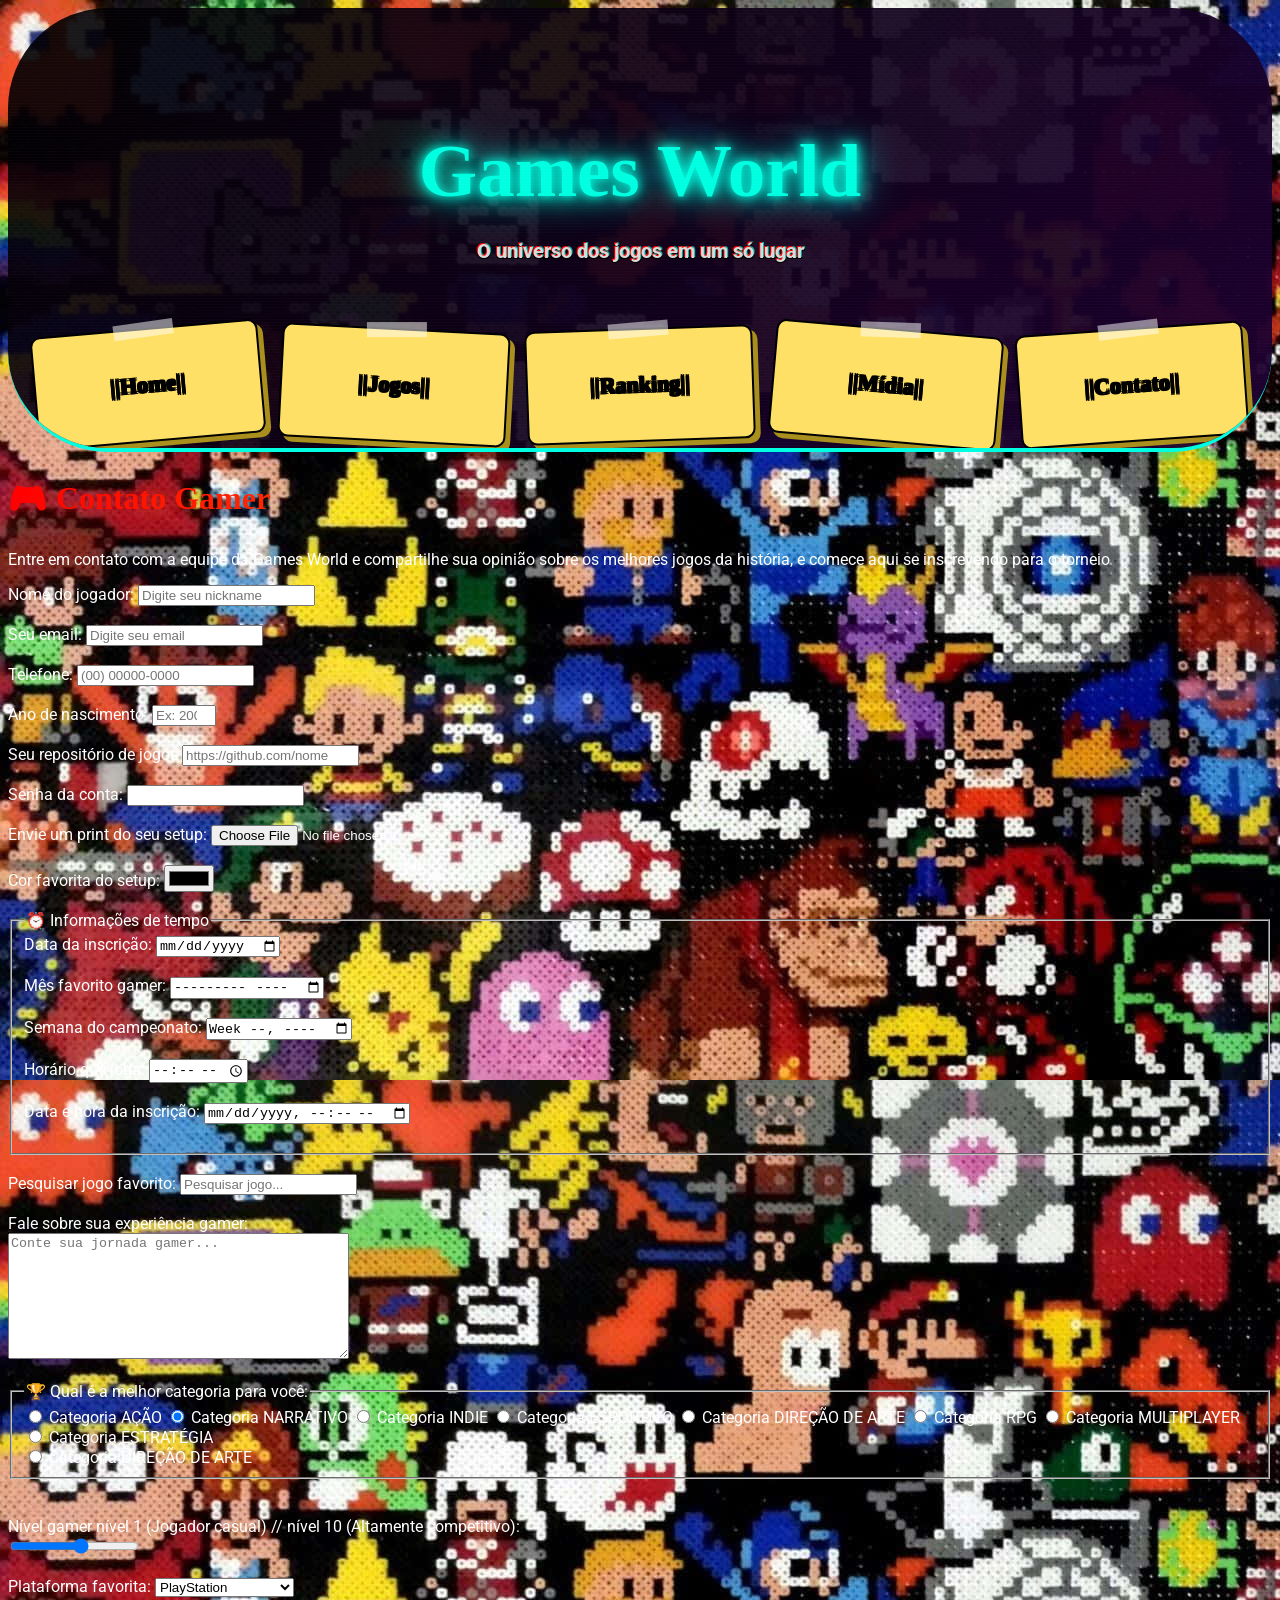
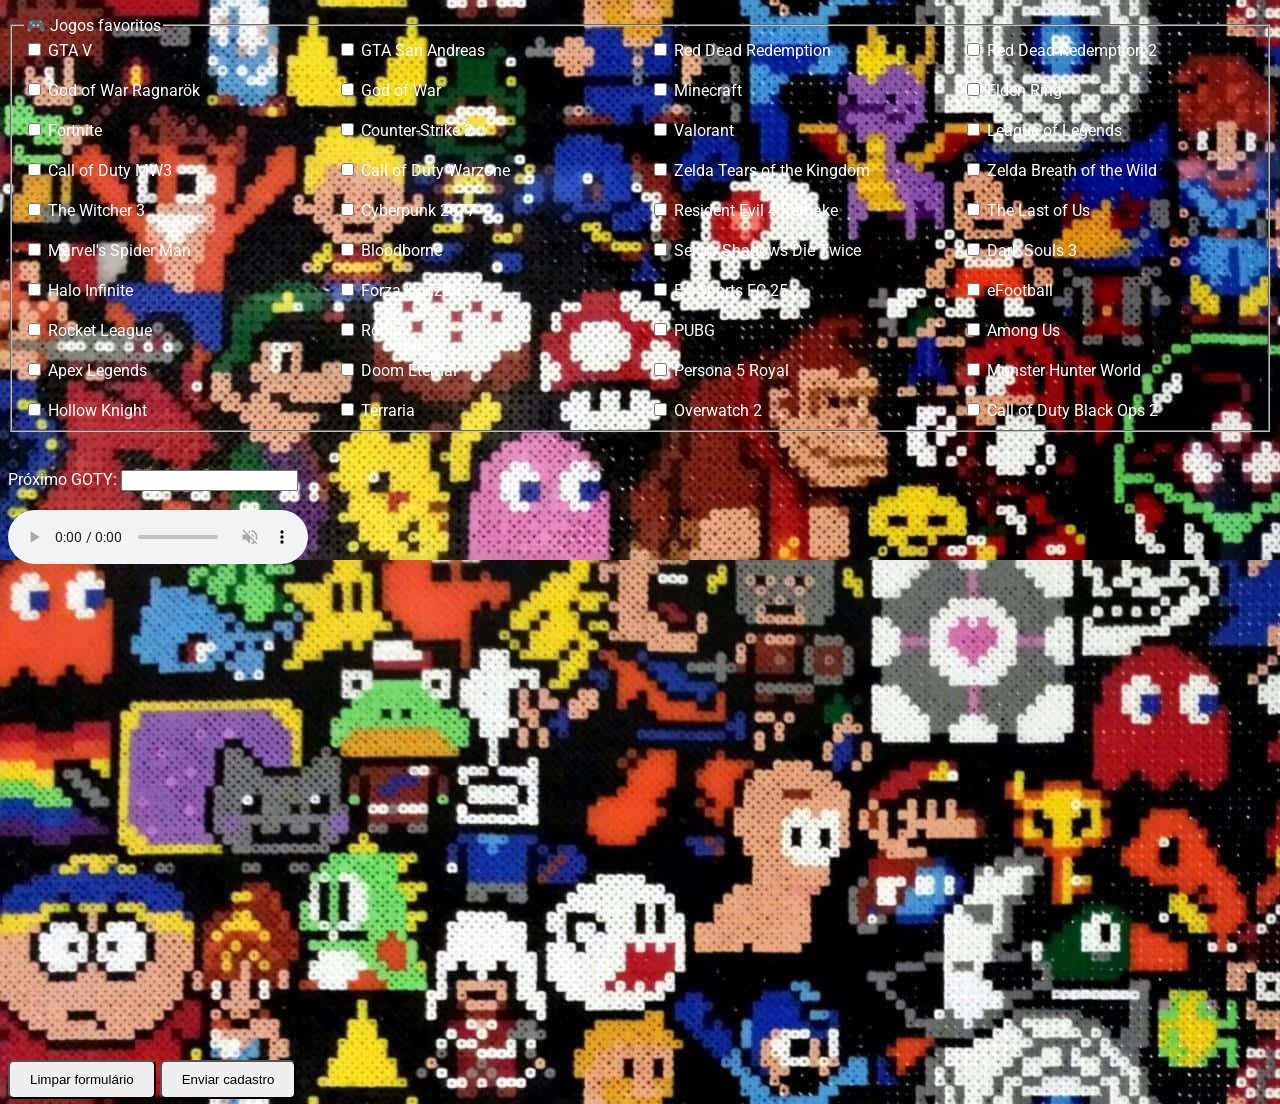
==== commit 53d4f2da: "Pequena atualização Atualização e melhorias" ====
--- a/formulario.html
+++ b/formulario.html
@@ -13,23 +13,34 @@
   </head>
 
   <body>
-    <div id="titulo_principal">
+    <!-- Cabeçalho principal -->
+    <header id="titulo_principal">
+
+      <!-- Overlay retrô -->
+      <div class="overlay"></div>
+
+      <!-- Título -->
       <h1>Games World</h1>
 
-      <h2>O universo gamer em um só lugar <wbr />virtulmente divertido</h2>
-
-      <nav>
-        <a href="index.html">Home</a>
-        <a href="Jogos.html">Jogos</a>
-        <a href="Ranking.html">Ranking</a>
-        <a href="Categorias.html">Categorias</a>
-        <a href="Noticias.html">Notícias</a>
-        <a href="Curiosidades.html">Curiosidades</a>
-        <a href="Lançamentos.html">Lançamentos</a>
-        <a href="GameAwards.html">The Game Awards</a>
-        <a href="formulario.html">Contato</a>
+      <!-- Subtítulo -->
+      <h2>O universo dos jogos em um só lugar</h2>
+
+      <!-- Navegação -->
+      <nav class="postit">
+
+        <a href="index.html">||Home||</a>
+
+        <a href="jogos.html">||Jogos||</a>
+
+        <a href="ranking.html">||Ranking||</a>
+
+        <a href="midia.html">||Mídia||</a>
+
+        <a href="formulario.html">||Contato||</a>
+
       </nav>
-    </div>
+
+    </header>
 
     <h1 class="titulo_secundario">🎮 Contato Gamer</h1>
 
--- a/style.css
+++ b/style.css
@@ -763,4 +763,442 @@
 
     box-shadow:
     0 0 15px yellow;
+}
+
+.card{
+  display: flexbox;
+
+}
+
+#titulo_principal{
+
+    position: relative;
+
+    text-align: center;
+
+    padding: 70px 20px;
+
+    overflow: hidden;
+
+    border-bottom: 4px solid #00ffe1;
+
+    background:
+    linear-gradient(
+        135deg,
+        rgba(0,0,0,0.9),
+        rgba(30,0,50,0.95)
+    );
+}
+
+/* Efeito retrô */
+
+.overlay{
+
+    position: absolute;
+
+    inset: 0;
+
+    background:
+    repeating-linear-gradient(
+        transparent,
+        transparent 2px,
+        rgba(255,255,255,0.03) 3px
+    );
+
+    pointer-events: none;
+}
+
+/* ========================= */
+/*           TITULO          */
+/* ========================= */
+
+#titulo_principal h1{
+
+    font-family: 'Press Start 2P', cursive;
+
+    font-size: 75px;
+
+    color: #00ffe1;
+
+    text-shadow:
+    0 0 10px #00ffe1,
+    0 0 20px #00ffe1,
+    0 0 40px #00ffe1;
+
+    margin-bottom: 25px;
+}
+
+#titulo_principal h2{
+
+    font-size: 20px;
+
+    color: #d9d9d9;
+
+    margin-bottom: 40px;
+}
+
+/* ========================= */
+/*            MENU           */
+/* ========================= */
+
+.postit{
+
+    display: flex;
+
+    justify-content: center;
+
+    flex-wrap: wrap;
+
+    gap: 18px;
+}
+
+.postit a{
+
+    text-decoration: none;
+
+    background: #ffe066;
+
+    color: black;
+
+    padding: 15px 22px;
+
+    border-radius: 10px;
+
+    font-weight: bold;
+
+    box-shadow:
+    5px 5px 0px #a98f1d;
+
+    transition: 0.3s;
+}
+
+.postit a:hover{
+
+    transform:
+    rotate(-4deg)
+    scale(1.08);
+
+    background: #fff3a1;
+}
+
+/* ========================= */
+/*           BANNER          */
+/* ========================= */
+
+.banner{
+
+    width: 90%;
+
+    max-width: 1200px;
+
+    margin: 40px auto;
+
+    padding: 35px;
+
+    text-align: center;
+
+    border-radius: 20px;
+
+    border: 2px solid #00ffe1;
+
+    background:
+    linear-gradient(
+        135deg,
+        #121212,
+        #1c1c1c
+    );
+
+    box-shadow:
+    0 0 20px rgba(0,255,225,0.25);
+}
+
+.banner span{
+
+    color: #00ffe1;
+}
+
+.banner p{
+
+    margin-top: 20px;
+
+    color: #d5d5d5;
+}
+
+/* ========================= */
+/*          TITULOS          */
+/* ========================= */
+
+.titulo_secundario{
+
+    font-family: 'Press Start 2P', cursive;
+
+    color: #ff4fd8;
+
+    line-height: 1.6;
+
+    margin-bottom: 25px;
+}
+
+/* ========================= */
+/*          LAYOUT           */
+/* ========================= */
+
+#layout{
+
+    width: 90%;
+
+    max-width: 1400px;
+
+    margin: auto;
+
+    display: grid;
+
+    grid-template-columns: 1fr 1fr;
+
+    gap: 30px;
+}
+
+/* ========================= */
+/*           CARDS           */
+/* ========================= */
+
+.card-retro{
+
+    background:
+    linear-gradient(
+        145deg,
+        rgba(25,25,25,0.95),
+        rgba(10,10,10,0.95)
+    );
+
+    border: 2px solid #ff4fd8;
+
+    border-radius: 20px;
+
+    padding: 30px;
+
+    margin-bottom: 30px;
+
+    transition: 0.3s;
+
+    box-shadow:
+    0 0 18px rgba(255,79,216,0.2);
+}
+
+.card-retro:hover{
+
+    transform: translateY(-8px);
+}
+
+.card-retro p{
+
+    line-height: 1.9;
+
+    margin-bottom: 18px;
+}
+
+/* ========================= */
+/*          SIDEBAR          */
+/* ========================= */
+
+.sidebar{
+
+    background: rgba(0,0,0,0.4);
+
+    border-radius: 20px;
+
+    padding: 25px;
+
+    border: 2px solid #00ffe1;
+}
+
+/* ========================= */
+/*          GALERIA          */
+/* ========================= */
+
+.galeria{
+
+    display: grid;
+
+    grid-template-columns:
+    repeat(auto-fit, minmax(220px,1fr));
+
+    gap: 20px;
+}
+
+.mapas{
+
+    width: 100%;
+
+    height: 220px;
+
+    object-fit: cover;
+
+    border-radius: 15px;
+
+    border: 3px solid #ff4fd8;
+
+    transition: 0.4s;
+}
+
+.mapas:hover{
+
+    transform: scale(1.05);
+
+    box-shadow:
+    0 0 20px #ff4fd8;
+}
+
+figcaption{
+
+    text-align: center;
+
+    margin-top: 15px;
+
+    color: #ccc;
+}
+
+/* ========================= */
+/*         AREA FINAL        */
+/* ========================= */
+
+.area-final{
+
+    width: 90%;
+
+    max-width: 1200px;
+
+    margin: 60px auto;
+
+    display: grid;
+
+    grid-template-columns:
+    repeat(auto-fit, minmax(320px,1fr));
+
+    gap: 30px;
+}
+
+/* ========================= */
+/*          POSTITS          */
+/* ========================= */
+
+.postit-card{
+
+    background: #ffe066;
+
+    color: black;
+
+    padding: 30px;
+
+    border-radius: 12px;
+
+    transform: rotate(-2deg);
+
+    box-shadow:
+    8px 8px 0px #a98f1d;
+}
+
+.postit-card:nth-child(2){
+
+    transform: rotate(2deg);
+}
+
+/* ========================= */
+/*      IMAGEM DESTAQUE      */
+/* ========================= */
+
+.imagem-destaque{
+
+    width: 90%;
+
+    max-width: 1200px;
+
+    margin: auto;
+}
+
+.imagemfinal{
+
+    width: 100%;
+
+    border-radius: 20px;
+
+    border: 4px solid #00ffe1;
+
+    box-shadow:
+    0 0 25px rgba(0,255,225,0.25);
+}
+
+/* ========================= */
+/*           AUDIO           */
+/* ========================= */
+
+.audio-area{
+
+    display: flex;
+
+    justify-content: center;
+
+    margin: 50px 0;
+}
+
+.audio-player{
+
+    width: 400px;
+
+    border-radius: 30px;
+}
+
+/* ========================= */
+/*          RODAPÉ           */
+/* ========================= */
+
+.rodape{
+
+    text-align: center;
+
+    padding: 30px;
+
+    margin-top: 50px;
+
+    background: black;
+
+    border-top: 3px solid #ff4fd8;
+}
+
+.rodape small{
+
+    text-shadow:
+    0 0 10px #ff4fd8;
+}
+
+/* ========================= */
+/*        RESPONSIVO         */
+/* ========================= */
+
+@media(max-width: 1000px){
+
+    #layout{
+
+        grid-template-columns: 1fr;
+    }
+
+    #titulo_principal h1{
+
+        font-size: 42px;
+    }
+}
+
+@media(max-width: 600px){
+
+    .postit{
+
+        flex-direction: column;
+
+        align-items: center;
+    }
+
+    .audio-player{
+
+        width: 90%;
+    }
 }
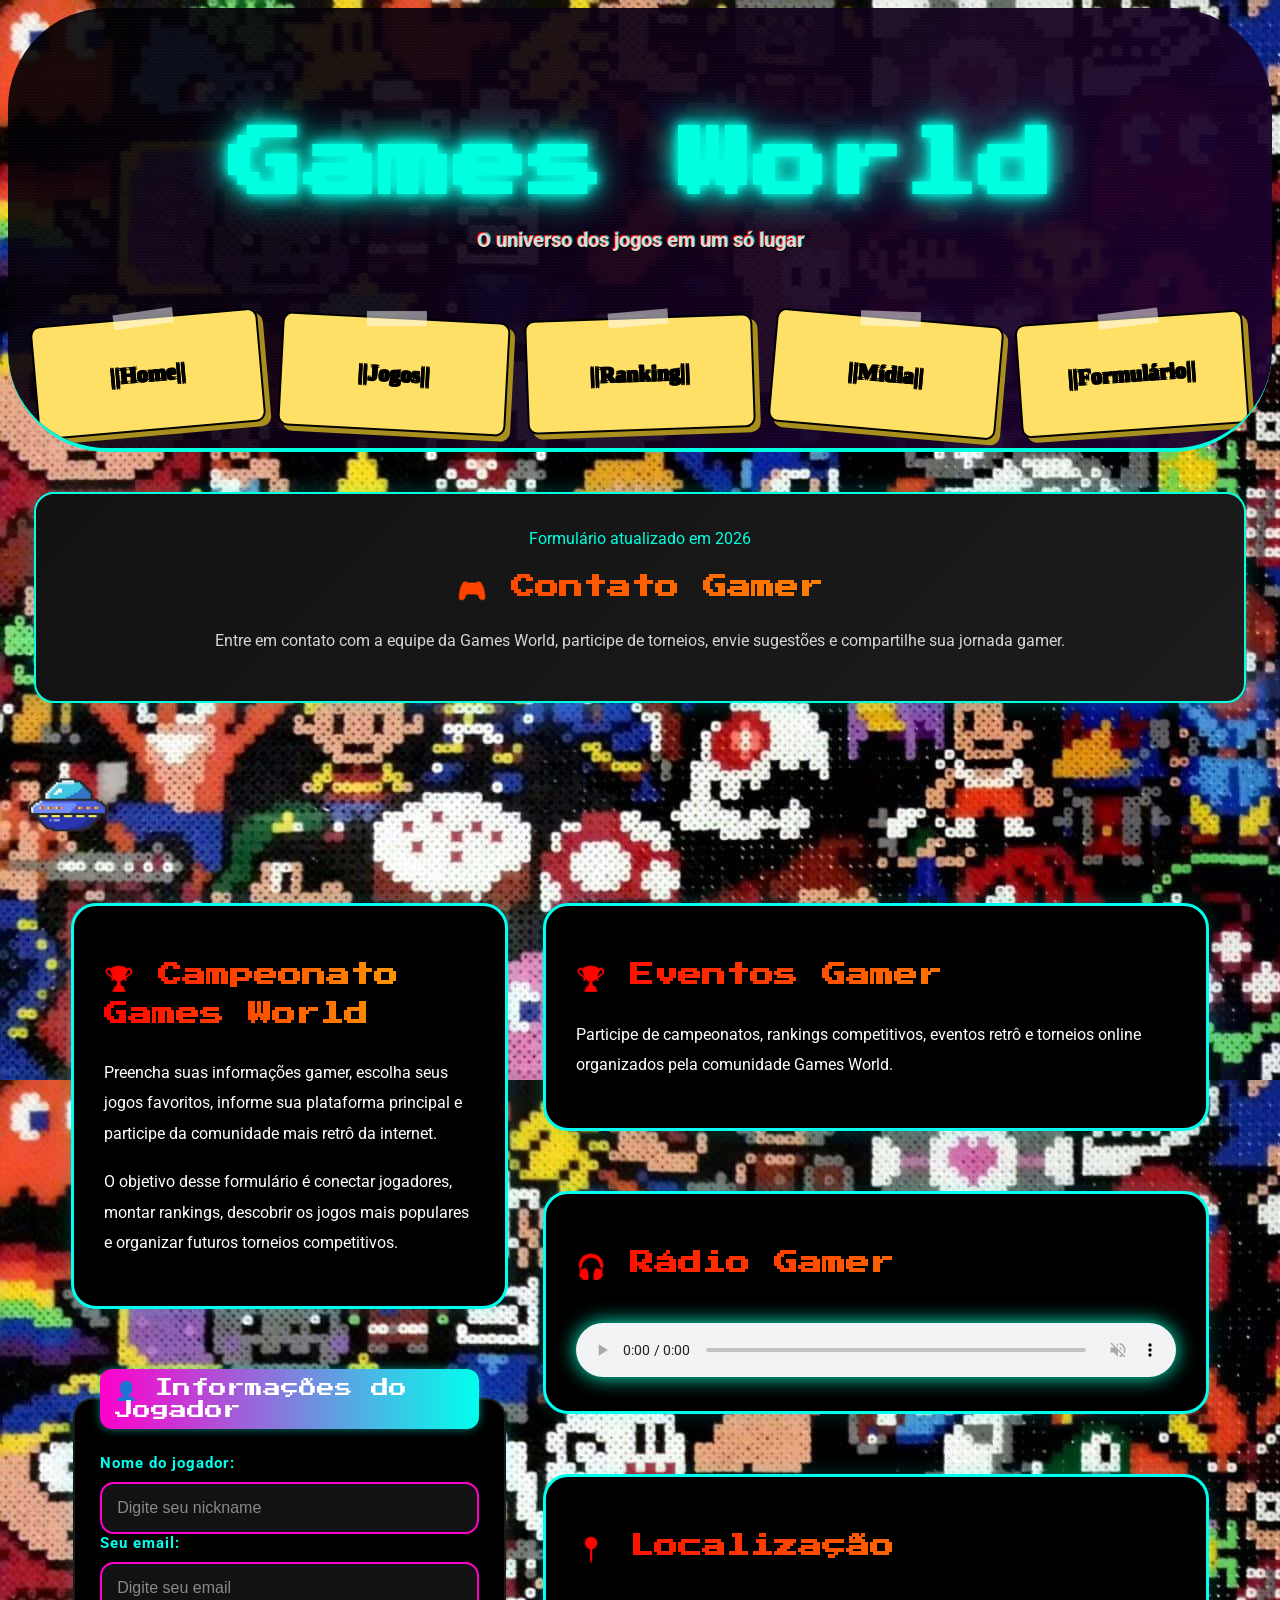
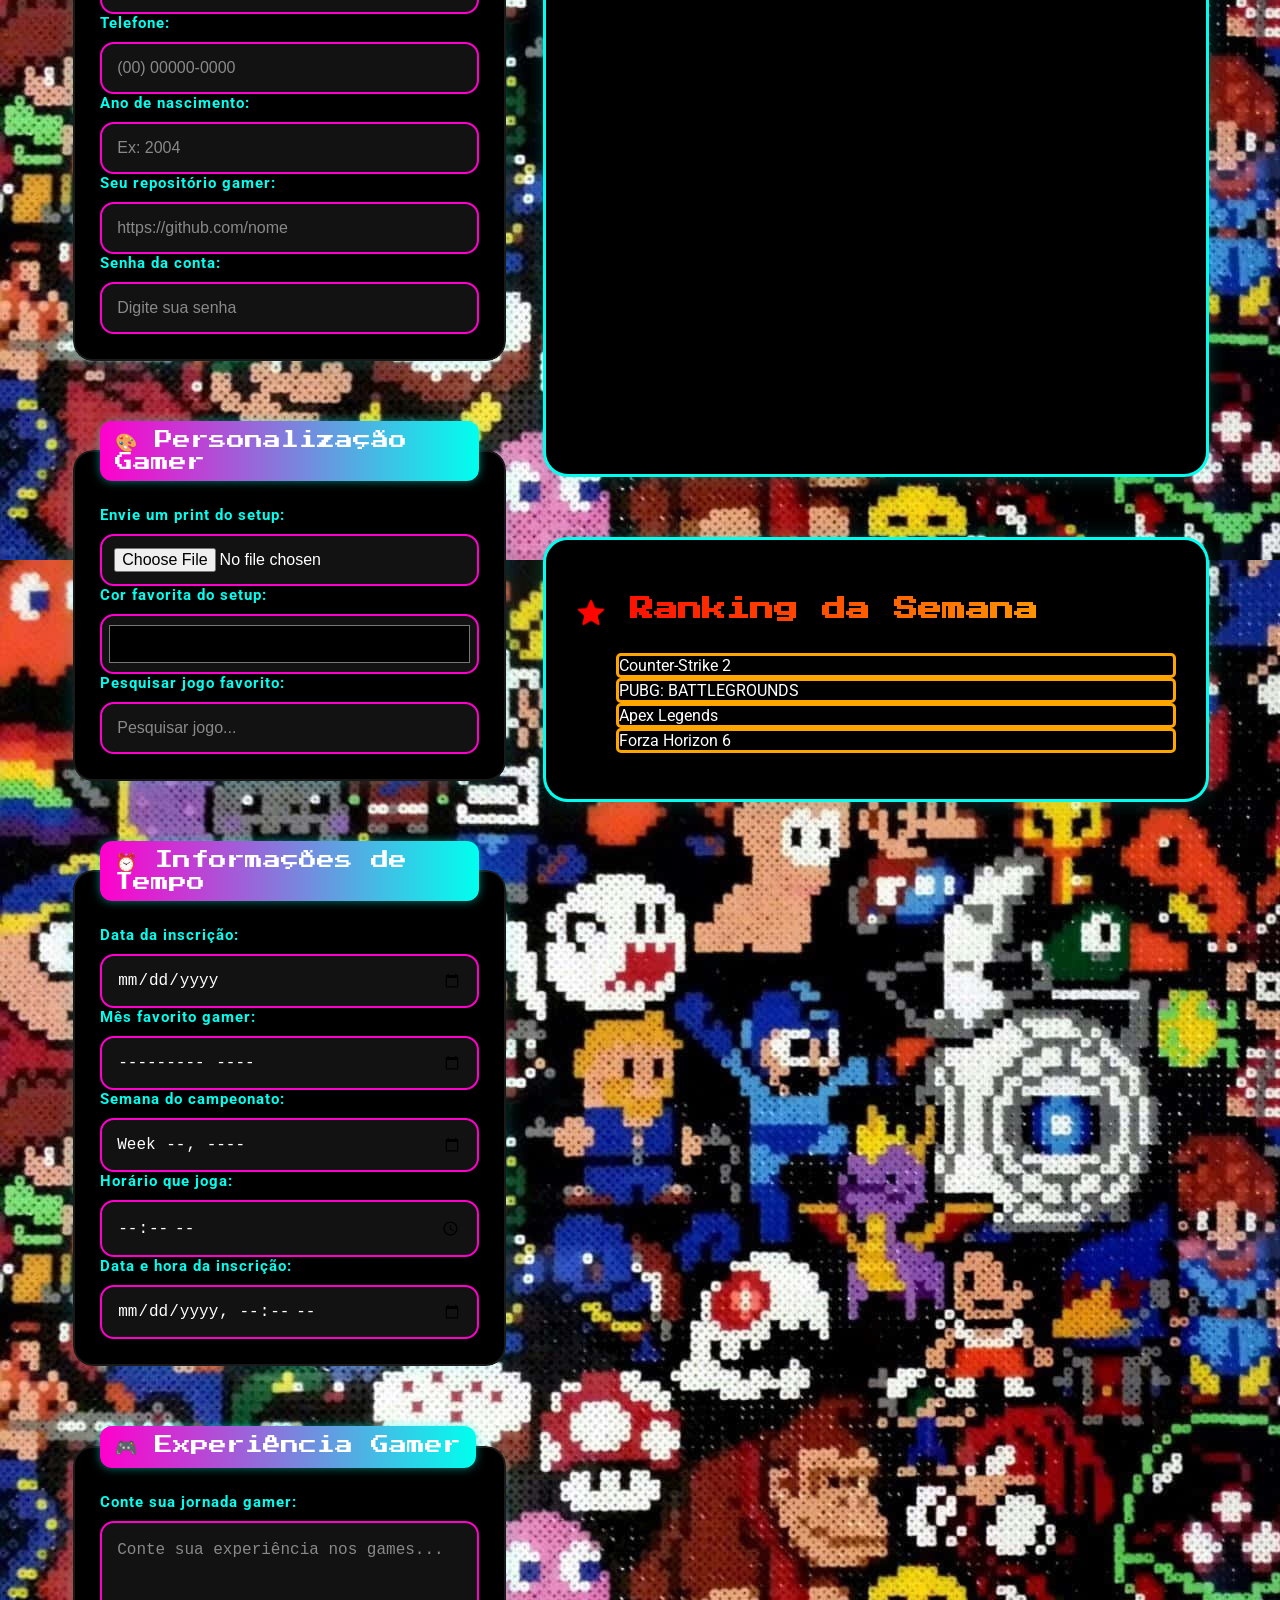
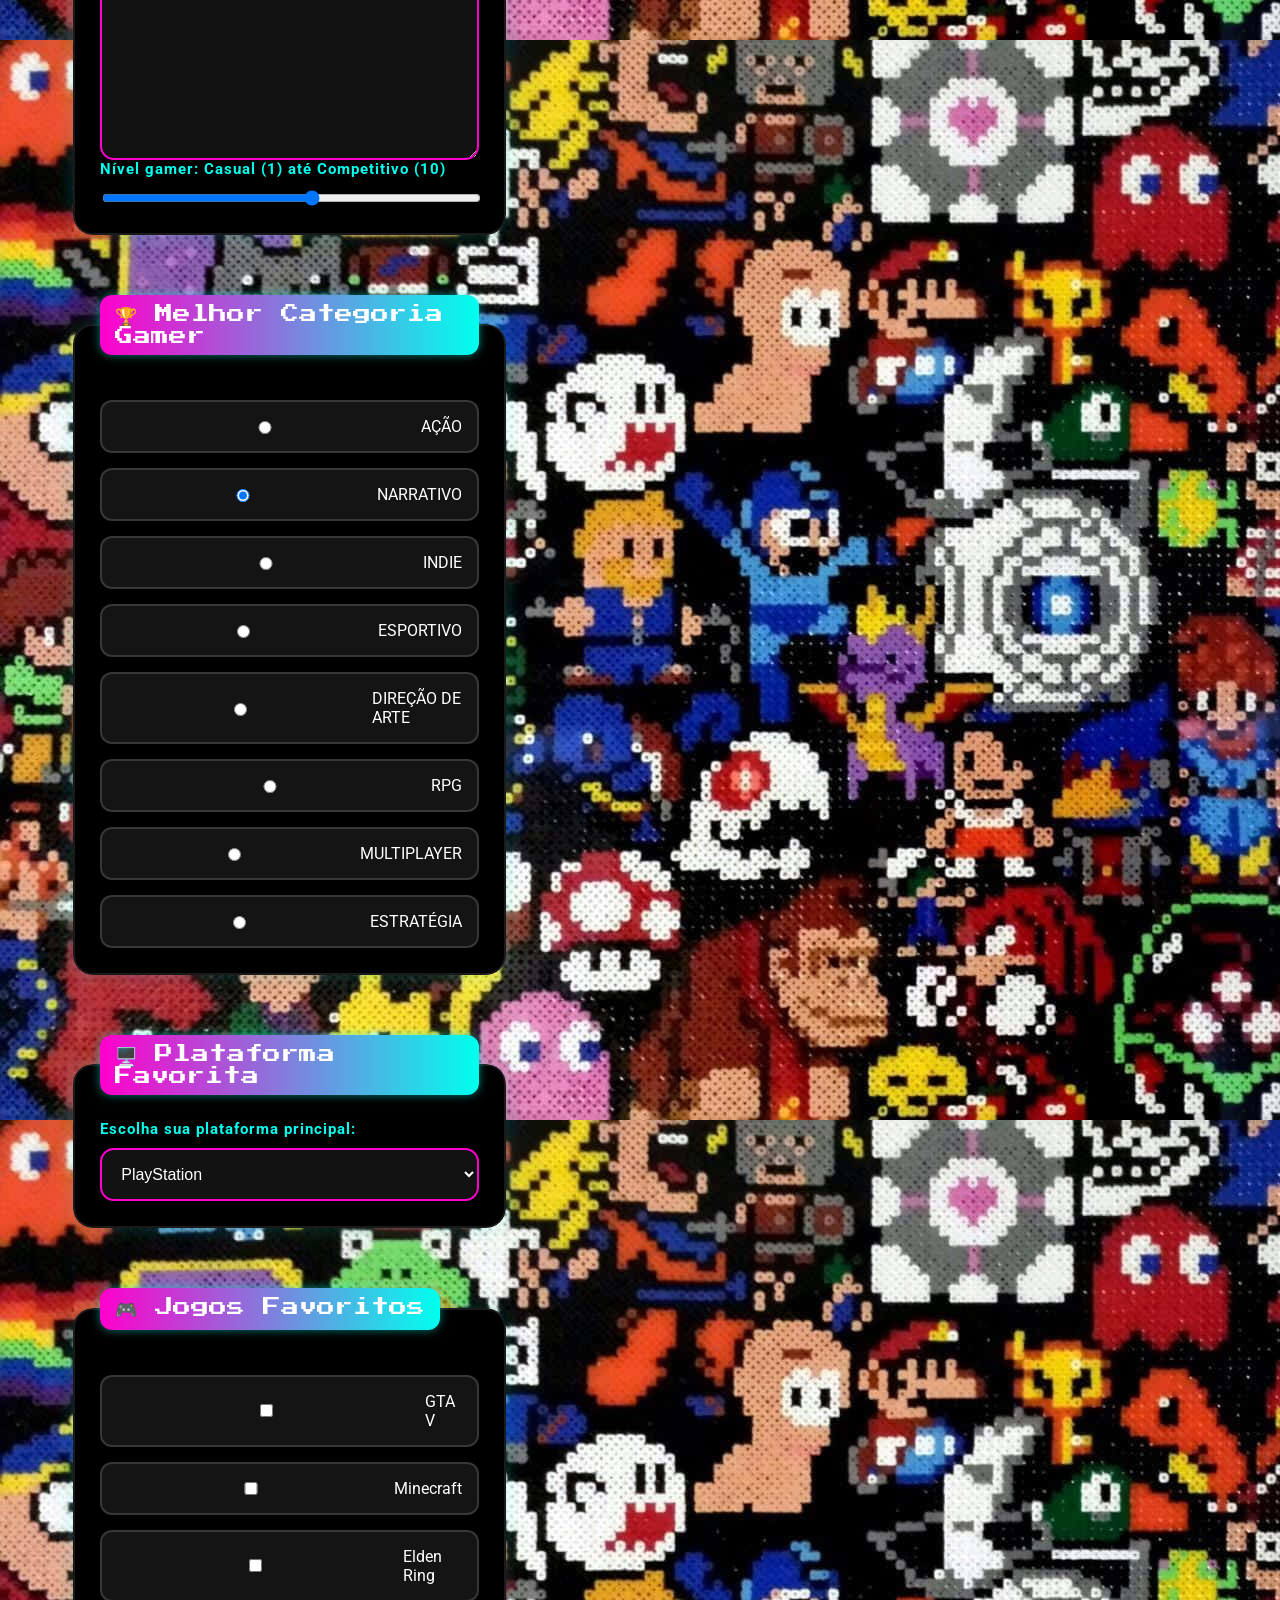
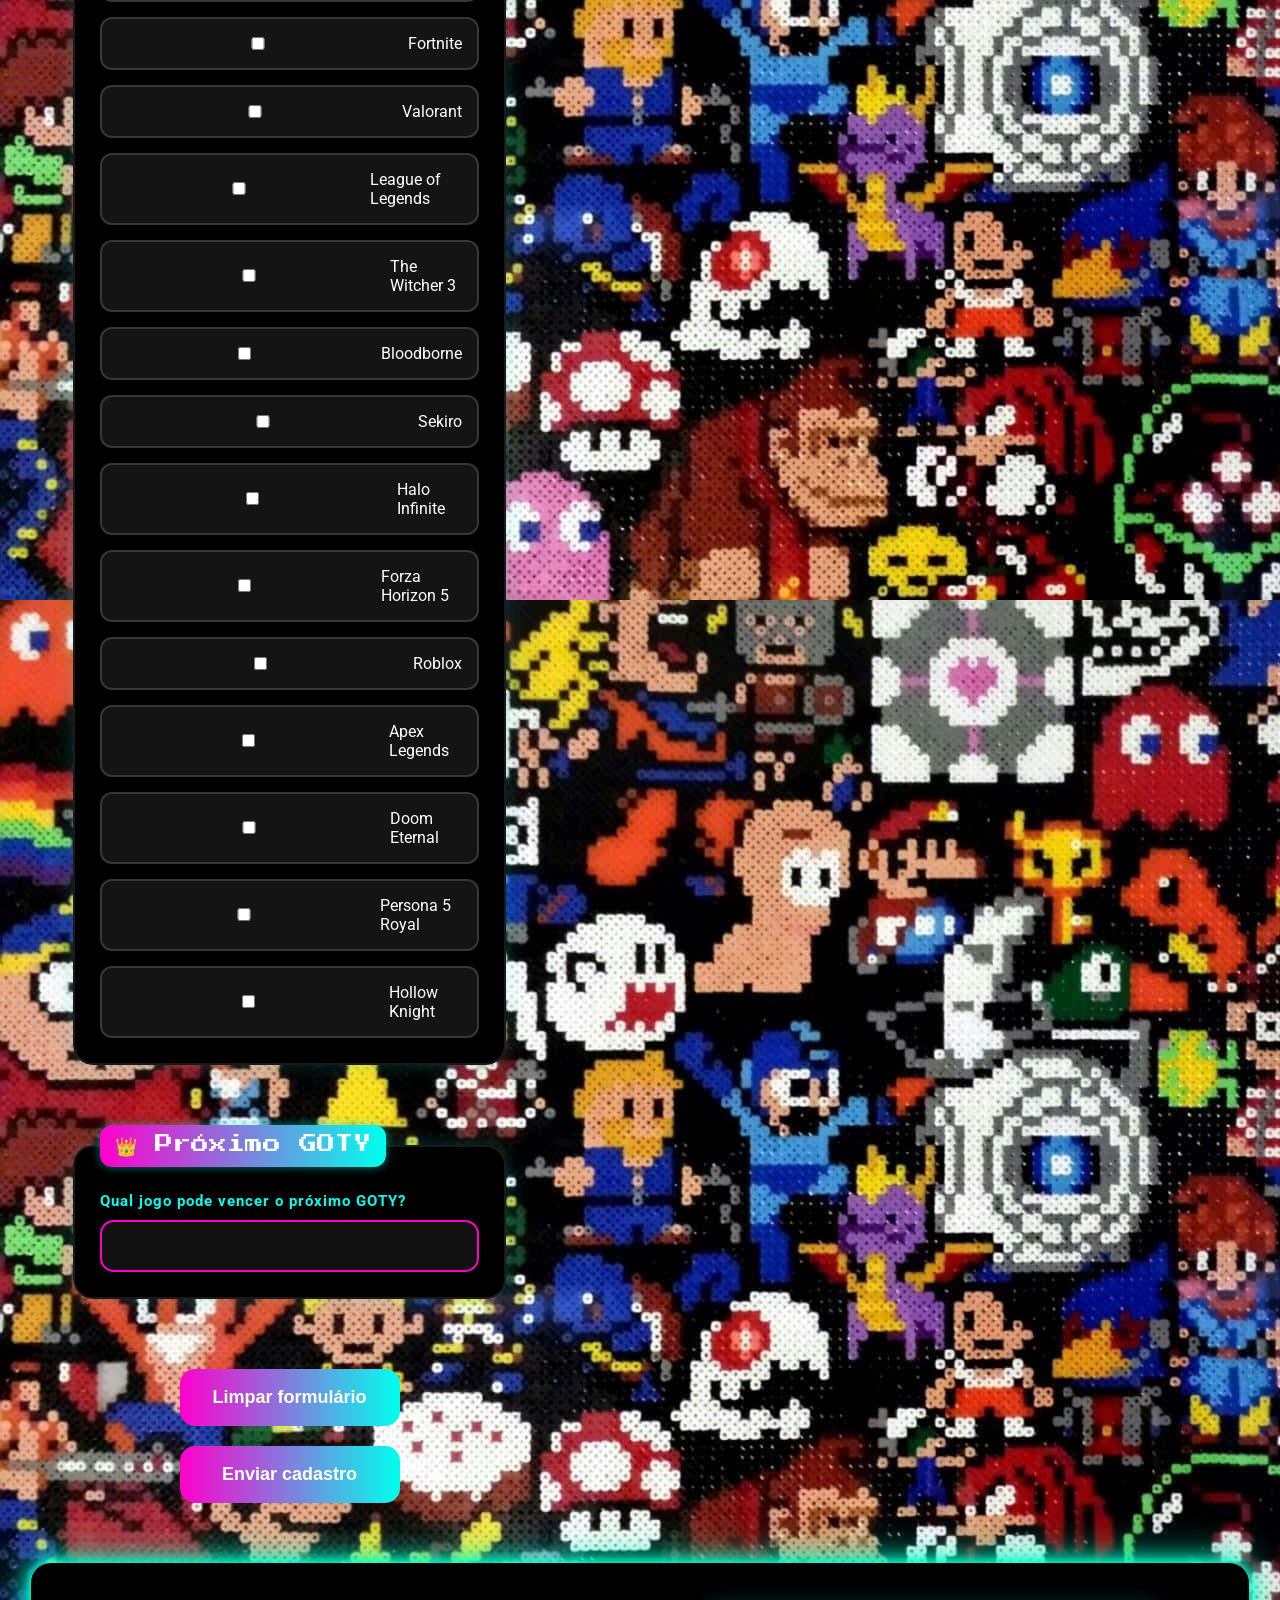
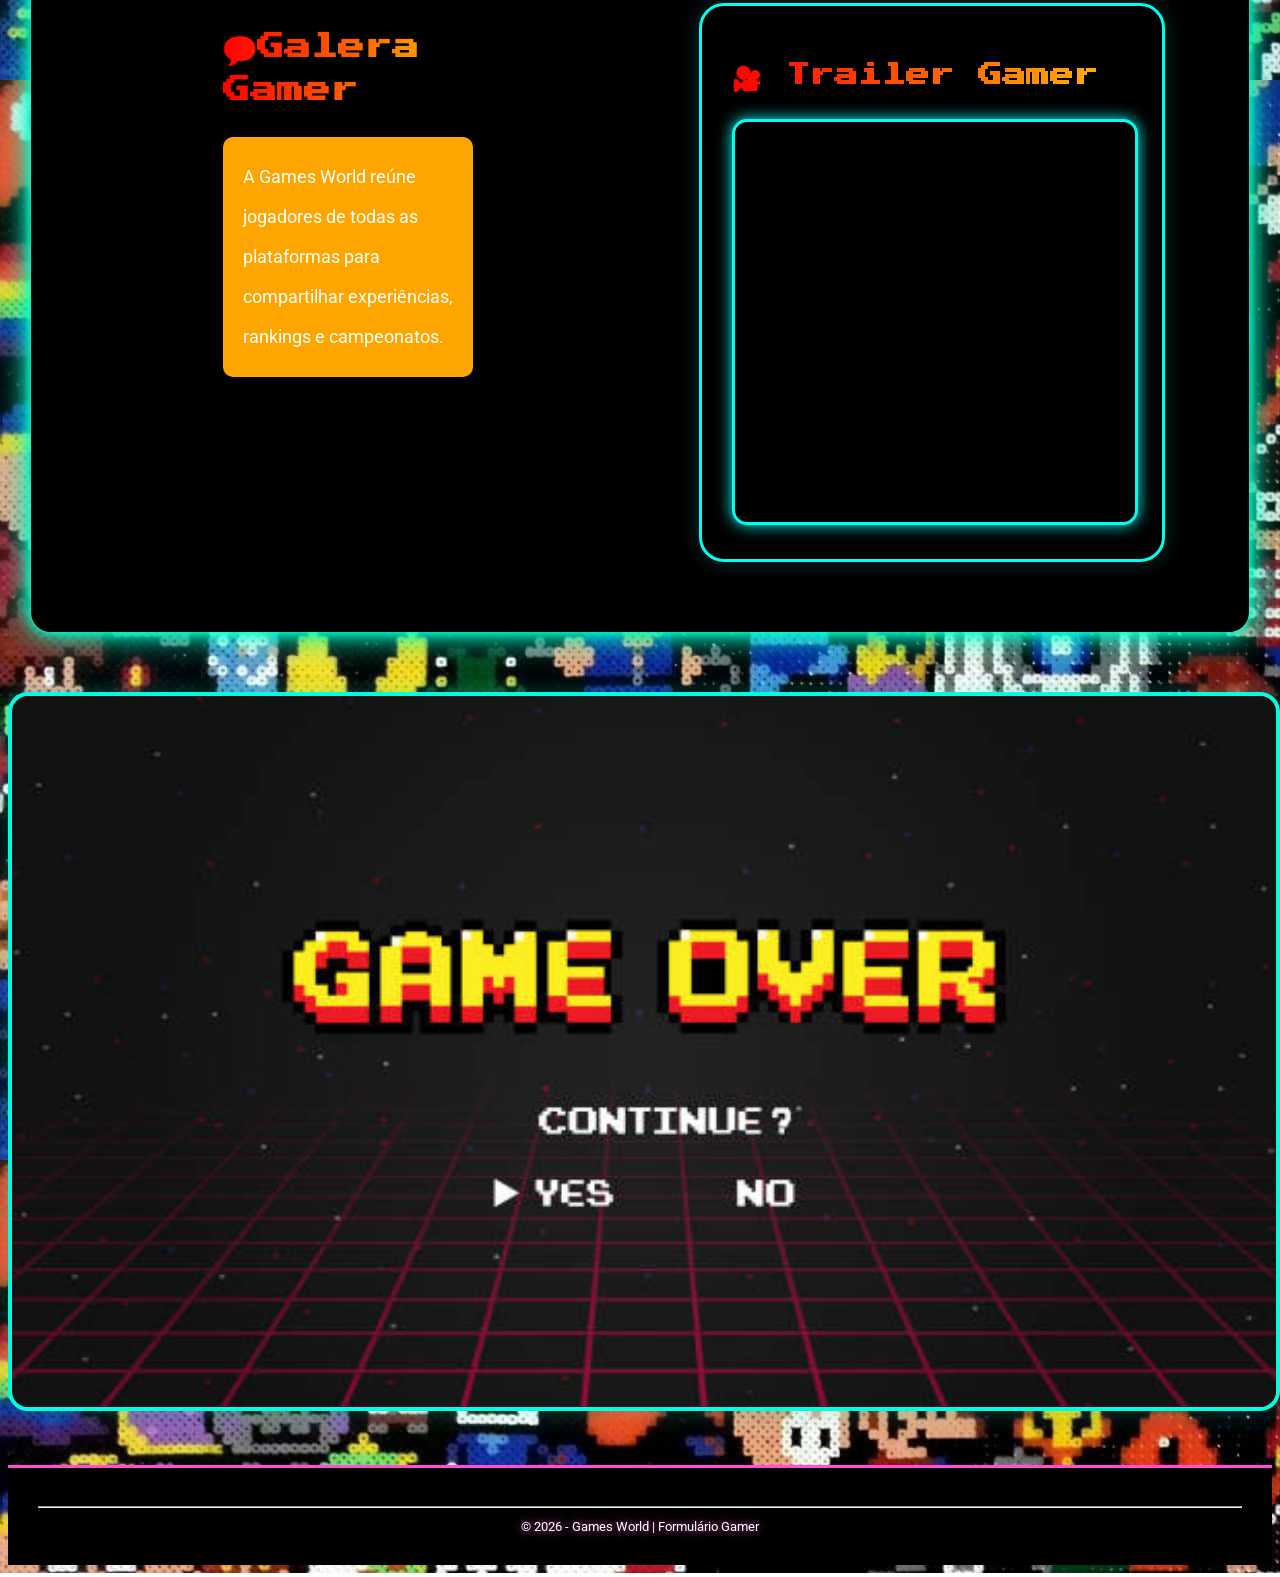
==== commit 93d45c51: "Finalizado todas as Telas do Html Todas as telas finalizadas e ajustadas, faltando apenas o CSS" ====
--- a/formulario.html
+++ b/formulario.html
@@ -1,512 +1,1037 @@
 <!doctype html>
+
+<!-- ================================================= -->
+<!-- DEFINIÇÃO DO DOCUMENTO HTML5 -->
+<!-- ================================================= -->
+
 <html lang="pt-br">
-  <head>
+
+<head>
+
+    <!-- ================================================= -->
+    <!-- CONFIGURAÇÕES PRINCIPAIS DA PÁGINA -->
+    <!-- ================================================= -->
+
+    <!-- Define o padrão de caracteres UTF-8 -->
     <meta charset="UTF-8" />
-    <meta name="viewport" content="width=device-width, initial-scale=1.0" />
+
+    <!-- Responsividade para dispositivos móveis -->
+    <meta
+        name="viewport"
+        content="width=device-width, initial-scale=1.0" />
+
+    <!-- Título exibido na aba do navegador -->
     <title>Contato - Games World</title>
 
-    <link rel="stylesheet" href="style.css" />
-
-    <!-- Define o ícone que aparece na aba do navegador -->
-    <link rel="icon" type="image/x-icon" href="img/Controle.jpg" />
-
-  </head>
-
-  <body>
-    <!-- Cabeçalho principal -->
+    <!-- ================================================= -->
+    <!-- IMPORTAÇÃO DO CSS PRINCIPAL -->
+    <!-- ================================================= -->
+
+    <link
+        rel="stylesheet"
+        href="style.css" />
+
+    <!-- ================================================= -->
+    <!-- ÍCONE DA ABA DO NAVEGADOR -->
+    <!-- ================================================= -->
+
+    <link
+        rel="icon"
+        type="image/x-icon"
+        href="img/Controle.jpg" />
+
+    <!-- ================================================= -->
+    <!-- PRÉ-CONEXÃO COM SERVIDORES GOOGLE -->
+    <!-- MELHORA O CARREGAMENTO DAS FONTES -->
+    <!-- ================================================= -->
+
+    <link
+        rel="preconnect"
+        href="https://fonts.googleapis.com">
+
+    <link
+        rel="preconnect"
+        href="https://fonts.gstatic.com"
+        crossorigin>
+
+    <!-- ================================================= -->
+    <!-- IMPORTAÇÃO DAS FONTES UTILIZADAS -->
+    <!-- Press Start 2P = Fonte retrô -->
+    <!-- Poppins = Fonte moderna -->
+    <!-- ================================================= -->
+
+    <link
+        href="https://fonts.googleapis.com/css2?family=Press+Start+2P&family=Poppins:wght@300;400;500;700&display=swap"
+        rel="stylesheet">
+
+</head>
+
+<body>
+
+    <!-- ================================================= -->
+    <!-- CABEÇALHO PRINCIPAL -->
+    <!-- ================================================= -->
+
     <header id="titulo_principal">
 
-      <!-- Overlay retrô -->
-      <div class="overlay"></div>
-
-      <!-- Título -->
-      <h1>Games World</h1>
-
-      <!-- Subtítulo -->
-      <h2>O universo dos jogos em um só lugar</h2>
-
-      <!-- Navegação -->
-      <nav class="postit">
-
-        <a href="index.html">||Home||</a>
-
-        <a href="jogos.html">||Jogos||</a>
-
-        <a href="ranking.html">||Ranking||</a>
-
-        <a href="midia.html">||Mídia||</a>
-
-        <a href="formulario.html">||Contato||</a>
-
-      </nav>
+        <!-- Overlay escuro para melhorar leitura -->
+        <div class="overlay"></div>
+
+        <!-- Título principal do site -->
+        <h1>
+            Games World
+        </h1>
+
+        <!-- Subtítulo do site -->
+        <h2>
+            O universo dos jogos em um só lugar
+        </h2>
+
+        <!-- ================================================= -->
+        <!-- MENU DE NAVEGAÇÃO -->
+        <!-- ================================================= -->
+
+            <nav class="postit">
+
+                <!-- Link para página inicial -->
+                <a href="index.html">||Home||</a>
+
+                <!-- Link para página de jogos -->
+                <a href="jogos.html">||Jogos||</a>
+
+                <!-- Link para página de ranking -->
+                <a href="ranking.html">||Ranking||</a>
+
+                <!-- Link para página de mídia -->
+                <a href="midia.html">||Mídia||</a>
+
+                <!-- Link para página de contato -->
+                <a href="formulario.html">||Formulário||</a><!-- Link para a página de formulário -->
+
+            </nav>
+
+        </nav>
 
     </header>
 
-    <h1 class="titulo_secundario">🎮 Contato Gamer</h1>
-
-    <p>
-      Entre em contato com a equipe da Games World e compartilhe sua opinião
-      sobre os melhores jogos da história, e comece aqui se inscrevendo para o
-      torneio
-    </p>
-
-    <form action="processa.php" method="post" autocomplete="off">
-      <label for="nome">Nome do jogador:</label>
-      <input
-        type="text"
-        id="nome"
-        name="nome"
-        placeholder="Digite seu nickname"
-        minlength="3"
-        maxlength="20"
-        required
-      />
-      <br /><br />
-
-      <label for="email">Seu email:</label>
-      <input
-        type="email"
-        id="email"
-        name="email"
-        placeholder="Digite seu email"
-        required
-      />
-      <br /><br />
-
-      <label for="telefone">Telefone:</label>
-      <input
-        type="tel"
-        id="telefone"
-        name="telefone"
-        placeholder="(00) 00000-0000"
-        required
-      />
-      <br /><br />
-
-      <label for="idade">Ano de nascimento:</label>
-      <input
-        type="number"
-        id="idade"
-        name="idade"
-        min="1500"
-        max="2026"
-        placeholder="Ex: 2004"
-      />
-      <br /><br />
-
-      <label for="github">Seu repositório de jogos</label>
-      <input
-        type="url"
-        id="github"
-        name="github"
-        placeholder="https://github.com/nome"
-      />
-      <br /><br />
-
-      <label for="senha">Senha da conta:</label>
-      <input type="password" id="senha" name="senha" required />
-      <br /><br />
-
-      <label for="arquivo">Envie um print do seu setup:</label>
-      <input type="file" id="arquivo" name="arquivo" />
-      <br /><br />
-
-      <label for="cor">Cor favorita do setup:</label>
-      <input type="color" id="cor" name="cor" />
-      <br /><br />
-
-      <fieldset>
-        <legend>⏰ Informações de tempo</legend>
-
-        <label for="data">Data da inscrição:</label>
-        <input type="date" id="data" name="data" />
-        <br /><br />
-
-        <label for="mes">Mês favorito gamer:</label>
-        <input type="month" id="mes" name="mes" />
-        <br /><br />
-
-        <label for="semana">Semana do campeonato:</label>
-        <input type="week" id="semana" name="semana" />
-        <br /><br />
-
-        <label for="hora">Horário que joga:</label>
-        <input type="time" id="hora" name="hora" />
-        <br /><br />
-
-        <label for="datahora">Data e hora da inscrição:</label>
-        <input type="datetime-local" id="datahora" name="datahora" />
-        <br /><br />
-      </fieldset>
-
-      <br />
-
-      <label for="pesquisa">Pesquisar jogo favorito:</label>
-
-      <input
-        type="search"
-        id="pesquisa"
-        name="pesquisa"
-        placeholder="Pesquisar jogo..."
-      />
-
-      <br /><br />
-
-      <label for="descricao"> Fale sobre sua experiência gamer: </label>
-
-      <br />
-
-      <textarea
-        id="descricao"
-        name="descricao"
-        cols="40"
-        rows="8"
-        placeholder="Conte sua jornada gamer..."
-      ></textarea>
-
-      <br /><br />
-
-      <fieldset>
-        <legend>🏆 Qual é a melhor categoria para você:</legend>
-
-        <label for="jogo1">
-          <input type="radio" id="jogo1" name="goty" value="Ação" />
-          Categoria AÇÃO
-        </label>
-
-        <label for="jogo2">
-          <input
-            type="radio"
-            id="jogo2"
-            name="goty"
-            value="Narrativo"
-            checked
-          />
-          Categoria NARRATIVO
-        </label>
-
-        <label for="jogo3">
-          <input type="radio" id="jogo3" name="goty" value="Indie" />
-          Categoria INDIE
-        </label>
-
-        <label for="jogo4">
-          <input type="radio" id="jogo4" name="goty" value="Esportivo" />
-          Categoria ESPORTIVO
-        </label>
-
-        <label for="jogo5">
-          <input type="radio" id="jogo5" name="goty" value="direcao" />
-          Categoria DIREÇÃO DE ARTE
-        </label>
-
-        <label for="jogo6">
-          <input type="radio" id="jogo6" name="goty" value="RPG" />
-          Categoria RPG
-        </label>
-
-        <label for="jogo7">
-          <input type="radio" id="jogo7" name="goty" value="multiplayer" />
-          Categoria MULTIPLAYER
-        </label>
-
-        <label for="jogo8">
-          <input type="radio" id="jogo8" name="goty" value="estrategia" />
-          Categoria ESTRATÉGIA
-        </label>
-
-        <br />
-
-        <label for="jogo9">
-          <input type="radio" id="jogo9" name="goty" value="arte" />
-          Categoria DIREÇÃO DE ARTE
-        </label>
-      </fieldset>
-
-      <br /><br />
-
-      <label for="nivel">
-        Nível gamer nível 1 (Jogador casual) // nível 10 (Altamente
-        competitivo):
-      </label>
-      <br />
-      <input type="range" id="nivel" name="nivel" min="1" max="10" />
-
-      <br /><br />
-
-      <label for="lista_suspensa"> Plataforma favorita: </label>
-
-      <select id="lista_suspensa" name="plataforma">
-        <optgroup label="Consoles">
-          <option value="ps5">PlayStation</option>
-          <option value="xbox">Xbox</option>
-          <option value="switch">Nintendo</option>
-        </optgroup>
-
-        <optgroup label="Computadores">
-          <option value="pcgamer">PC Gamer</option>
-          <option value="notebook">Notebook Gamer</option>
-          <option value="steamdeck">Steam Deck</option>
-        </optgroup>
-      </select>
-
-      <br /><br />
-
-      <fieldset class="Jogofavorito">
-        <legend>🎮 Jogos favoritos</legend>
-
-        <label>
-          <input type="checkbox" name="gta5" value="gta5" />
-          GTA V
-        </label>
-
-        <label>
-          <input type="checkbox" name="gta_sa" value="gta_sa" />
-          GTA San Andreas
-        </label>
-
-        <label>
-          <input type="checkbox" name="rdr2" value="rdr" />
-          Red Dead Redemption
-        </label>
-
-        <label>
-          <input type="checkbox" name="rdr2" value="rdr2" />
-          Red Dead Redemption 2
-        </label>
-
-        <label>
-          <input type="checkbox" name="gow" value="gow" />
-          God of War Ragnarök
-        </label>
-
-        <label>
-          <input type="checkbox" name="gow2018" value="gow2018" />
-          God of War
-        </label>
-
-        <label>
-          <input type="checkbox" name="minecraft" value="minecraft" />
-          Minecraft
-        </label>
-
-        <label>
-          <input type="checkbox" name="elden" value="elden" />
-          Elden Ring
-        </label>
-
-        <label>
-          <input type="checkbox" name="fortnite" value="fortnite" />
-          Fortnite
-        </label>
-
-        <label>
-          <input type="checkbox" name="cs2" value="cs2" />
-          Counter-Strike 2
-        </label>
-
-        <label>
-          <input type="checkbox" name="valorant" value="valorant" />
-          Valorant
-        </label>
-
-        <label>
-          <input type="checkbox" name="lol" value="lol" />
-          League of Legends
-        </label>
-
-        <label>
-          <input type="checkbox" name="codmw3" value="codmw3" />
-          Call of Duty MW3
-        </label>
-
-        <label>
-          <input type="checkbox" name="warzone" value="warzone" />
-          Call of Duty Warzone
-        </label>
-
-        <label>
-          <input type="checkbox" name="zelda_totk" value="zelda_totk" />
-          Zelda Tears of the Kingdom
-        </label>
-
-        <label>
-          <input type="checkbox" name="zelda_botw" value="zelda_botw" />
-          Zelda Breath of the Wild
-        </label>
-
-        <label>
-          <input type="checkbox" name="witcher3" value="witcher3" />
-          The Witcher 3
-        </label>
-
-        <label>
-          <input type="checkbox" name="cyberpunk" value="cyberpunk" />
-          Cyberpunk 2077
-        </label>
-
-        <label>
-          <input type="checkbox" name="re4" value="re4" />
-          Resident Evil 4 Remake
-        </label>
-
-        <label>
-          <input type="checkbox" name="tlou" value="tlou" />
-          The Last of Us
-        </label>
-
-        <label>
-          <input type="checkbox" name="tlou2" value="spiderman" />
-          Marvel's Spider Man
-        </label>
-
-        <label>
-          <input type="checkbox" name="bloodborne" value="bloodborne" />
-          Bloodborne
-        </label>
-
-        <label>
-          <input type="checkbox" name="sekiro" value="sekiro" />
-          Sekiro Shadows Die Twice
-        </label>
-
-        <label>
-          <input type="checkbox" name="darksouls3" value="darksouls3" />
-          Dark Souls 3
-        </label>
-
-        <label>
-          <input type="checkbox" name="halo" value="halo" />
-          Halo Infinite
-        </label>
-
-        <label>
-          <input type="checkbox" name="forza" value="forza" />
-          Forza Horizon 5
-        </label>
-
-        <label>
-          <input type="checkbox" name="fifa25" value="fifa25" />
-          EA Sports FC 25
-        </label>
-
-        <label>
-          <input type="checkbox" name="pes" value="pes" />
-          eFootball
-        </label>
-
-        <label>
-          <input type="checkbox" name="rocketleague" value="rocketleague" />
-          Rocket League
-        </label>
-
-        <label>
-          <input type="checkbox" name="roblox" value="roblox" />
-          Roblox
-        </label>
-
-        <label>
-          <input type="checkbox" name="pubg" value="pubg" />
-          PUBG
-        </label>
-
-        <label>
-          <input type="checkbox" name="amongus" value="amongus" />
-          Among Us
-        </label>
-
-        <label>
-          <input type="checkbox" name="apex" value="apex" />
-          Apex Legends
-        </label>
-
-        <label>
-          <input type="checkbox" name="doom" value="doom" />
-          Doom Eternal
-        </label>
-
-        <label>
-          <input type="checkbox" name="persona5" value="persona5" />
-          Persona 5 Royal
-        </label>
-
-        <label>
-          <input type="checkbox" name="monsterhunter" value="monsterhunter" />
-          Monster Hunter World
-        </label>
-
-        <label>
-          <input type="checkbox" name="hollowknight" value="hollowknight" />
-          Hollow Knight
-        </label>
-
-        <label>
-          <input type="checkbox" name="terraria" value="terraria" />
-          Terraria
-        </label>
-
-        <label>
-          <input type="checkbox" name="overwatch2" value="overwatch2" />
-          Overwatch 2
-        </label>
-
-        <label>
-          <input type="checkbox" name="overwatch2" value="CODBO2" />
-          Call of Duty Black Ops 2
-        </label>
-      </fieldset>
-
-      <br /><br />
-
-      <!-- Datalist -->
-      <label for="busca_datalist"> Próximo GOTY: </label>
-
-      <input type="text" id="busca_datalist" list="jogos" />
-
-      <datalist id="jogos">
-        <option>Grand Theft Auto VI</option>
-        <option>Ghost of Yōtei</option>
-        <option>Death Stranding 2: On the Beach</option>
-        <option>Monster Hunter Wilds</option>
-        <option>Hades II</option>
-        <option>Resident Evil Requiem</option>
-        <option>Saros</option>
-        <option>Nioh 3</option>
-        <option>Phantom Blade Zero</option>
-        <option>Pragmata</option>
-        <option>Crimson Desert</option>
-        <option>007 First Light</option>
-        <option>Marvel's Wolverine</option>
-        <option>Zero Parades For Dead Spies</option>
-      </datalist>
-
-      <br /><br />
-
-      <audio controls muted autoplay loop>
-        <source src="audio/Grand Theft Auto San Andreas.mp3" type="audio/mp3" />
-
-        Seu navegador não suporta áudio.
-      </audio>
-
-      <br /><br />
-
-      <iframe
-        src="https://www.google.com/maps/embed?pb=!1m18!1m12!1m3!1d3617.498288541081!2d-53.481113924832975!3d-24.94915597787144!2m3!1f0!2f0!3f0!3m2!1i1024!2i768!4f13.1!3m3!1m2!1s0x94f3d15547bda185%3A0xd0cbc7fb7cc4a1a6!2sUNIPAR%20-%20Universidade%20Paranaense%20-%20Cascavel!5e0!3m2!1spt-BR!2sus!4v1779301354671!5m2!1spt-BR!2sus"
-        width="600"
-        height="450"
-        style="border: 0"
-        allowfullscreen=""
-        loading="lazy"
-        referrerpolicy="no-referrer-when-downgrade"
-      ></iframe>
-
-      <br /><br />
-
-      <div class="botoes-form">
-        <button type="reset">Limpar formulário</button>
-
-        <button type="submit">Enviar cadastro</button>
-      </div>
-    </form>
-  </body>
+    <!-- ================================================= -->
+    <!-- BANNER PRINCIPAL -->
+    <!-- ================================================= -->
+
+    <section class="banner banner-contato banner_formulario_gamer">
+
+        <!-- Texto pequeno do banner -->
+        <span>
+            Formulário atualizado em 2026
+        </span>
+
+        <!-- Título do banner -->
+        <h2 class="titulo_secundario">
+
+            🎮 Contato Gamer
+
+        </h2>
+
+        <!-- Descrição do banner -->
+        <p>
+
+            Entre em contato com a equipe da Games World,
+            participe de torneios, envie sugestões e
+            compartilhe sua jornada gamer.
+
+        </p>
+
+    </section>
+
+    <!-- ================================================= -->
+    <!-- ÁREA DE ANIMAÇÃO -->
+    <!-- ================================================= -->
+
+    <section class="animacao">
+
+        <!-- Imagem da nave espacial -->
+        <img
+            src="img/nave espacial.png"
+            alt="Sonic Correndo">
+
+    </section>
+
+    <!-- ================================================= -->
+    <!-- CONTAINER PRINCIPAL -->
+    <!-- ================================================= -->
+
+    <main
+        id="layout_formulario"
+        class="layout_formulario_gamer">
+
+        <!-- ================================================= -->
+        <!-- ÁREA PRINCIPAL DO FORMULÁRIO -->
+        <!-- ================================================= -->
+
+        <section
+            class="container_formulario conteudo_formulario_gamer">
+
+            <!-- ================================================= -->
+            <!-- CARD DE APRESENTAÇÃO -->
+            <!-- ================================================= -->
+
+            <section
+                class="card-retro card_formulario_gamer">
+
+                <!-- Título do card -->
+                <h2 class="titulo_secundario">
+
+                    🏆 Campeonato Games World
+
+                </h2>
+
+                <!-- Texto do card -->
+                <p>
+
+                    Preencha suas informações gamer,
+                    escolha seus jogos favoritos,
+                    informe sua plataforma principal
+                    e participe da comunidade mais
+                    retrô da internet.
+
+                </p>
+
+                <!-- Texto complementar -->
+                <p>
+
+                    O objetivo desse formulário é conectar jogadores,
+                    montar rankings, descobrir os jogos mais populares
+                    e organizar futuros torneios competitivos.
+
+                </p>
+
+            </section>
+
+            <!-- ================================================= -->
+            <!-- FORMULÁRIO PRINCIPAL -->
+            <!-- ================================================= -->
+
+            <form
+                action="processa.php"
+                method="post"
+                autocomplete="off"
+                class="formulario_gamer formulario_gamer_retro">
+
+                <!-- ================================================= -->
+                <!-- FIELDSET - INFORMAÇÕES DO JOGADOR -->
+                <!-- ================================================= -->
+
+                <fieldset
+                    class="card-retro formulario-card card_formulario_gamer">
+
+                    <!-- Legenda do fieldset -->
+                    <legend>
+
+                        👤 Informações do Jogador
+
+                    </legend>
+
+                    <!-- ================================================= -->
+                    <!-- CAMPO NOME -->
+                    <!-- ================================================= -->
+
+                    <div class="grupo-form grupo_form_gamer">
+
+                        <!-- Texto do campo -->
+                        <label for="nome">
+
+                            Nome do jogador:
+
+                        </label>
+
+                        <!-- Input do nome -->
+                        <input
+                            type="text"
+                            id="nome"
+                            name="nome"
+                            placeholder="Digite seu nickname"
+                            minlength="3"
+                            maxlength="20"
+                            required />
+
+                    </div>
+
+                    <!-- ================================================= -->
+                    <!-- CAMPO EMAIL -->
+                    <!-- ================================================= -->
+
+                    <div class="grupo-form grupo_form_gamer">
+
+                        <label for="email">
+
+                            Seu email:
+
+                        </label>
+
+                        <input
+                            type="email"
+                            id="email"
+                            name="email"
+                            placeholder="Digite seu email"
+                            required />
+
+                    </div>
+
+                    <!-- ================================================= -->
+                    <!-- CAMPO TELEFONE -->
+                    <!-- ================================================= -->
+
+                    <div class="grupo-form grupo_form_gamer">
+
+                        <label for="telefone">
+
+                            Telefone:
+
+                        </label>
+
+                        <input
+                            type="tel"
+                            id="telefone"
+                            name="telefone"
+                            placeholder="(00) 00000-0000"
+                            required />
+
+                    </div>
+
+                    <!-- ================================================= -->
+                    <!-- CAMPO IDADE -->
+                    <!-- ================================================= -->
+
+                    <div class="grupo-form grupo_form_gamer">
+
+                        <label for="idade">
+
+                            Ano de nascimento:
+
+                        </label>
+
+                        <input
+                            type="number"
+                            id="idade"
+                            name="idade"
+                            min="1950"
+                            max="2026"
+                            placeholder="Ex: 2004" />
+
+                    </div>
+
+                    <!-- ================================================= -->
+                    <!-- CAMPO GITHUB -->
+                    <!-- ================================================= -->
+
+                    <div class="grupo-form grupo_form_gamer">
+
+                        <label for="github">
+
+                            Seu repositório gamer:
+
+                        </label>
+
+                        <input
+                            type="url"
+                            id="github"
+                            name="github"
+                            placeholder="https://github.com/nome" />
+
+                    </div>
+
+                    <!-- ================================================= -->
+                    <!-- CAMPO SENHA -->
+                    <!-- ================================================= -->
+
+                    <div class="grupo-form grupo_form_gamer">
+
+                        <label for="senha">
+
+                            Senha da conta:
+
+                        </label>
+
+                        <input
+                            type="password"
+                            id="senha"
+                            name="senha"
+                            placeholder="Digite sua senha"
+                            required />
+
+                    </div>
+
+                </fieldset>
+
+                <!-- ================================================= -->
+                <!-- FIELDSET - PERSONALIZAÇÃO GAMER -->
+                <!-- ================================================= -->
+
+                <fieldset
+                    class="card-retro formulario-card card_formulario_gamer">
+
+                    <legend>
+
+                        🎨 Personalização Gamer
+
+                    </legend>
+
+                    <!-- Upload de arquivo -->
+                    <div class="grupo-form grupo_form_gamer">
+
+                        <label for="arquivo">
+
+                            Envie um print do setup:
+
+                        </label>
+
+                        <input
+                            type="file"
+                            id="arquivo"
+                            name="arquivo" />
+
+                    </div>
+
+                    <!-- Cor favorita -->
+                    <div class="grupo-form grupo_form_gamer">
+
+                        <label for="cor">
+
+                            Cor favorita do setup:
+
+                        </label>
+
+                        <input
+                            type="color"
+                            id="cor"
+                            name="cor" />
+
+                    </div>
+
+                    <!-- Campo de pesquisa -->
+                    <div class="grupo-form grupo_form_gamer">
+
+                        <label for="pesquisa">
+
+                            Pesquisar jogo favorito:
+
+                        </label>
+
+                        <input
+                            type="search"
+                            id="pesquisa"
+                            name="pesquisa"
+                            placeholder="Pesquisar jogo..." />
+
+                    </div>
+
+                </fieldset>
+
+                <!-- ================================================= -->
+                <!-- FIELDSET - INFORMAÇÕES DE TEMPO -->
+                <!-- ================================================= -->
+
+                <fieldset
+                    class="card-retro formulario-card card_formulario_gamer">
+
+                    <legend>
+
+                        ⏰ Informações de Tempo
+
+                    </legend>
+
+                    <!-- Data -->
+                    <div class="grupo-form grupo_form_gamer">
+
+                        <label for="data">
+
+                            Data da inscrição:
+
+                        </label>
+
+                        <input
+                            type="date"
+                            id="data"
+                            name="data" />
+
+                    </div>
+
+                    <!-- Mês -->
+                    <div class="grupo-form grupo_form_gamer">
+
+                        <label for="mes">
+
+                            Mês favorito gamer:
+
+                        </label>
+
+                        <input
+                            type="month"
+                            id="mes"
+                            name="mes" />
+
+                    </div>
+
+                    <!-- Semana -->
+                    <div class="grupo-form grupo_form_gamer">
+
+                        <label for="semana">
+
+                            Semana do campeonato:
+
+                        </label>
+
+                        <input
+                            type="week"
+                            id="semana"
+                            name="semana" />
+
+                    </div>
+
+                    <!-- Horário -->
+                    <div class="grupo-form grupo_form_gamer">
+
+                        <label for="hora">
+
+                            Horário que joga:
+
+                        </label>
+
+                        <input
+                            type="time"
+                            id="hora"
+                            name="hora" />
+
+                    </div>
+
+                    <!-- Data e hora -->
+                    <div class="grupo-form grupo_form_gamer">
+
+                        <label for="datahora">
+
+                            Data e hora da inscrição:
+
+                        </label>
+
+                        <input
+                            type="datetime-local"
+                            id="datahora"
+                            name="datahora" />
+
+                    </div>
+
+                </fieldset>
+
+                <!-- ================================================= -->
+                <!-- FIELDSET - EXPERIÊNCIA GAMER -->
+                <!-- ================================================= -->
+
+                <fieldset
+                    class="card-retro formulario-card card_formulario_gamer">
+
+                    <legend>
+
+                        🎮 Experiência Gamer
+
+                    </legend>
+
+                    <!-- Área de texto -->
+                    <div class="grupo-form grupo_form_gamer">
+
+                        <label for="descricao">
+
+                            Conte sua jornada gamer:
+
+                        </label>
+
+                        <textarea
+                            id="descricao"
+                            name="descricao"
+                            cols="40"
+                            rows="8"
+                            placeholder="Conte sua experiência nos games..."></textarea>
+
+                    </div>
+
+                    <!-- Range -->
+                    <div class="grupo-form grupo_form_gamer">
+
+                        <label for="nivel">
+
+                            Nível gamer:
+                            Casual (1) até Competitivo (10)
+
+                        </label>
+
+                        <input
+                            type="range"
+                            id="nivel"
+                            name="nivel"
+                            min="1"
+                            max="10" />
+
+                    </div>
+
+                </fieldset>
+
+                <!-- ================================================= -->
+                <!-- FIELDSET - MELHOR CATEGORIA -->
+                <!-- ================================================= -->
+
+                <fieldset
+                    class="card-retro formulario-card card_formulario_gamer">
+
+                    <legend>
+
+                        🏆 Melhor Categoria Gamer
+
+                    </legend>
+
+                    <!-- Grid dos radio buttons -->
+                    <div class="radio-grid radio_grid_gamer">
+
+                        <label><input type="radio" name="goty" value="Ação" /> AÇÃO</label>
+
+                        <label><input type="radio" name="goty" value="Narrativo" checked /> NARRATIVO</label>
+
+                        <label><input type="radio" name="goty" value="Indie" /> INDIE</label>
+
+                        <label><input type="radio" name="goty" value="Esportivo" /> ESPORTIVO</label>
+
+                        <label><input type="radio" name="goty" value="Arte" /> DIREÇÃO DE ARTE</label>
+
+                        <label><input type="radio" name="goty" value="RPG" /> RPG</label>
+
+                        <label><input type="radio" name="goty" value="Multiplayer" /> MULTIPLAYER</label>
+
+                        <label><input type="radio" name="goty" value="Estratégia" /> ESTRATÉGIA</label>
+
+                    </div>
+
+                </fieldset>
+
+                <!-- ================================================= -->
+                <!-- FIELDSET - PLATAFORMA FAVORITA -->
+                <!-- ================================================= -->
+
+                <fieldset
+                    class="card-retro formulario-card card_formulario_gamer">
+
+                    <legend>
+
+                        🖥️ Plataforma Favorita
+
+                    </legend>
+
+                    <div class="grupo-form grupo_form_gamer">
+
+                        <label for="lista_suspensa">
+
+                            Escolha sua plataforma principal:
+
+                        </label>
+
+                        <!-- Select principal -->
+                        <select
+                            id="lista_suspensa"
+                            name="plataforma">
+
+                            <!-- Grupo consoles -->
+                            <optgroup label="Consoles">
+
+                                <option value="ps5">
+                                    PlayStation
+                                </option>
+
+                                <option value="xbox">
+                                    Xbox
+                                </option>
+
+                                <option value="switch">
+                                    Nintendo
+                                </option>
+
+                            </optgroup>
+
+                            <!-- Grupo computadores -->
+                            <optgroup label="Computadores">
+
+                                <option value="pcgamer">
+                                    PC Gamer
+                                </option>
+
+                                <option value="notebook">
+                                    Notebook Gamer
+                                </option>
+
+                                <option value="steamdeck">
+                                    Steam Deck
+                                </option>
+
+                            </optgroup>
+
+                        </select>
+
+                    </div>
+
+                </fieldset>
+
+                <!-- ================================================= -->
+                <!-- FIELDSET - JOGOS FAVORITOS -->
+                <!-- ================================================= -->
+
+                <fieldset
+                    class="card-retro formulario-card Jogofavorito card_formulario_gamer">
+
+                    <legend>
+
+                        🎮 Jogos Favoritos
+
+                    </legend>
+
+                    <!-- Grid de checkboxes -->
+                    <div class="checkbox-grid checkbox_grid_gamer">
+
+                        <label><input type="checkbox" /> GTA V</label>
+
+                        <label><input type="checkbox" /> Minecraft</label>
+
+                        <label><input type="checkbox" /> Elden Ring</label>
+
+                        <label><input type="checkbox" /> Fortnite</label>
+
+                        <label><input type="checkbox" /> Valorant</label>
+
+                        <label><input type="checkbox" /> League of Legends</label>
+
+                        <label><input type="checkbox" /> The Witcher 3</label>
+
+                        <label><input type="checkbox" /> Bloodborne</label>
+
+                        <label><input type="checkbox" /> Sekiro</label>
+
+                        <label><input type="checkbox" /> Halo Infinite</label>
+
+                        <label><input type="checkbox" /> Forza Horizon 5</label>
+
+                        <label><input type="checkbox" /> Roblox</label>
+
+                        <label><input type="checkbox" /> Apex Legends</label>
+
+                        <label><input type="checkbox" /> Doom Eternal</label>
+
+                        <label><input type="checkbox" /> Persona 5 Royal</label>
+
+                        <label><input type="checkbox" /> Hollow Knight</label>
+
+                    </div>
+
+                </fieldset>
+
+                <!-- ================================================= -->
+                <!-- FIELDSET - DATALIST -->
+                <!-- ================================================= -->
+
+                <fieldset
+                    class="card-retro formulario-card card_formulario_gamer">
+
+                    <legend>
+
+                        👑 Próximo GOTY
+
+                    </legend>
+
+                    <div class="grupo-form grupo_form_gamer">
+
+                        <label for="busca_datalist">
+
+                            Qual jogo pode vencer o próximo GOTY?
+
+                        </label>
+
+                        <!-- Input conectado ao datalist -->
+                        <input
+                            type="text"
+                            id="busca_datalist"
+                            list="jogos" />
+
+                    </div>
+
+                    <!-- Lista de sugestões -->
+                    <datalist id="jogos">
+
+                        <option>
+                            Grand Theft Auto VI
+                        </option>
+
+                        <option>
+                            Ghost of Yōtei
+                        </option>
+
+                        <option>
+                            Death Stranding 2
+                        </option>
+
+                        <option>
+                            Resident Evil Requiem
+                        </option>
+
+                        <option>
+                            Marvel's Wolverine
+                        </option>
+
+                    </datalist>
+
+                </fieldset>
+
+                <!-- ================================================= -->
+                <!-- BOTÕES DO FORMULÁRIO -->
+                <!-- ================================================= -->
+
+                <div class="botoes-form botoes_formulario_gamer">
+
+                    <!-- Botão reset -->
+                    <button
+                        type="reset"
+                        class="botao-retro">
+
+                        Limpar formulário
+
+                    </button>
+
+                    <!-- Botão enviar -->
+                    <button
+                        type="submit"
+                        class="botao-retro botao-enviar">
+
+                        Enviar cadastro
+
+                    </button>
+
+                </div>
+
+            </form>
+
+        </section>
+
+        <!-- ================================================= -->
+        <!-- SIDEBAR -->
+        <!-- ================================================= -->
+
+        <aside
+            class="sidebar_formulario sidebar_formulario_gamer">
+
+            <!-- ================================================= -->
+            <!-- CARD EVENTOS -->
+            <!-- ================================================= -->
+
+            <section
+                class="card-retro card_formulario_gamer">
+
+                <h2 class="titulo_secundario">
+
+                    🏆 Eventos Gamer
+
+                </h2>
+
+                <p>
+
+                    Participe de campeonatos,
+                    rankings competitivos,
+                    eventos retrô e torneios online
+                    organizados pela comunidade Games World.
+
+                </p>
+
+            </section>
+
+            <!-- ================================================= -->
+            <!-- CARD ÁUDIO -->
+            <!-- ================================================= -->
+
+            <section
+                class="card-retro card_formulario_gamer">
+
+                <h2 class="titulo_secundario">
+
+                    🎧 Rádio Gamer
+
+                </h2>
+
+                <!-- Player de áudio -->
+                <audio
+                    controls
+                    muted
+                    autoplay
+                    loop
+                    class="audio-player">
+
+                    <!-- Música -->
+                    <source
+                        src="audio/Grand Theft Auto San Andreas.mp3"
+                        type="audio/mp3" />
+
+                    <!-- Mensagem fallback -->
+                    Seu navegador não suporta áudio.
+
+                </audio>
+
+            </section>
+
+            <!-- ================================================= -->
+            <!-- CARD MAPA -->
+            <!-- ================================================= -->
+
+            <section
+                class="card-retro card_formulario_gamer">
+
+                <h2 class="titulo_secundario">
+
+                    📍 Localização
+
+                </h2>
+
+                <!-- Google Maps da UNIPAR -->
+                <iframe
+                    src="https://www.google.com/maps/embed?pb=!1m18!1m12!1m3!1d3617.498287891094!2d-53.478539!3d-24.949156000000002!2m3!1f0!2f0!3f0!3m2!1i1024!2i768!4f13.1!3m3!1m2!1s0x94f3d15547bda185%3A0xd0cbc7fb7cc4a1a6!2sUNIPAR%20-%20Universidade%20Paranaense%20-%20Cascavel!5e0!3m2!1spt-BR!2sbr!4v1779726636353!5m2!1spt-BR!2sbr"
+                    width="600"
+                    height="450"
+                    style="border:0;"
+                    allowfullscreen=""
+                    loading="lazy"
+                    referrerpolicy="no-referrer-when-downgrade">
+
+                </iframe>
+
+            </section>
+
+            <!-- ================================================= -->
+            <!-- CARD RANKING -->
+            <!-- ================================================= -->
+
+            <section
+                class="card-retro card_formulario_gamer">
+
+                <h2 class="titulo_secundario">
+
+                    ⭐ Ranking da Semana
+
+                </h2>
+
+                <!-- Lista ranking -->
+                <ul id="teste_estilo_lista_ul">
+
+                    <li>
+                        Counter-Strike 2
+                    </li>
+
+                    <li>
+                        PUBG: BATTLEGROUNDS
+                    </li>
+
+                    <li>
+                        Apex Legends
+                    </li>
+
+                    <li>
+                        Forza Horizon 6
+                    </li>
+
+                </ul>
+
+            </section>
+
+        </aside>
+
+    </main>
+
+    <!-- ================================================= -->
+    <!-- ÁREA FINAL -->
+    <!-- ================================================= -->
+
+    <section class="area-final">
+
+        <!-- ================================================= -->
+        <!-- CONCLUSÃO -->
+        <!-- ================================================= -->
+
+        <section id="conclusao">
+
+            <h2 class="titulo_secundario">
+
+                💬Galera Gamer
+
+            </h2>
+
+            <p>
+
+                A Games World reúne jogadores
+                de todas as plataformas
+                para compartilhar experiências,
+                rankings e campeonatos.
+
+            </p>
+
+        </section>
+
+        <!-- ================================================= -->
+        <!-- CARD TRAILER -->
+        <!-- ================================================= -->
+
+        <section
+            class="card-retro card_formulario_gamer">
+
+            <h2 class="titulo_secundario">
+
+                🎥 Trailer Gamer
+
+            </h2>
+
+            <!-- Vídeo trailer -->
+            <iframe
+                class="mapa_formulario_gamer"
+                src="https://www.youtube.com/watch?v=HyjVC7fKLVg"
+                title="Trailer GTA VI"
+                allowfullscreen>
+
+            </iframe>
+
+        </section>
+
+    </section>
+
+    <!-- ================================================= -->
+    <!-- IMAGEM FINAL -->
+    <!-- ================================================= -->
+
+    <section class="container-imagem">
+
+        <!-- Imagem final -->
+        <img
+            src="img/Game over.jpg"
+            alt="Banner GTA VI"
+            class="imagemfinal">
+
+    </section>
+
+    <!-- ================================================= -->
+    <!-- RODAPÉ -->
+    <!-- ================================================= -->
+
+    <footer class="rodape">
+
+        <!-- Linha horizontal -->
+        <hr>
+
+        <!-- Texto copyright -->
+        <small>
+
+            © 2026 - Games World | Formulário Gamer
+
+        </small>
+
+    </footer>
+
+</body>
+
 </html>
--- a/style.css
+++ b/style.css
@@ -1,15 +1,10 @@
 @import url("https://fonts.googleapis.com/css2?family=Open+Sans:ital,wght@0,300..800;1,300..800&family=Roboto:ital,wght@0,100..900;1,100..900&display=swap");
-
 #titulo_principal {
   background: linear-gradient(270deg, #ff0000, #ffbe33, #00ffee);
-
   height: 300px;
   width: auto;
-
   border-radius: 100px;
-
   background-size: 600% 600%;
-
   animation: fundoAnimado 10s ease infinite;
   color: white;
   text-align: center;
@@ -19,21 +14,17 @@
     -1px 1px 0 black,
     1px 1px 0 black;
 }
-
 @keyframes fundoAnimado {
   0% {
     background-position: 0% 50%;
   }
-
   50% {
     background-position: 100% 50%;
   }
-
   100% {
     background-position: 0% 50%;
   }
 }
-
 .titulo_secundario {
   font-weight: bold;
   background: linear-gradient(90deg, red, yellow, blue, pink);
@@ -42,7 +33,6 @@
   -webkit-text-fill-color: transparent;
   animation: gradientMove 4s ease infinite;
 }
-
 @keyframes gradientMove {
   0% {
     background-position: 0% 50%;
@@ -54,86 +44,50 @@
     background-position: 0% 50%;
   }
 }
-
 .rodape {
   text-align: center;
 }
-
 body {
   /*Topografia CSS*/
   background-image: url("./img/Fundo\ gamer.jpg");
   color: Rgb(255, 255, 255); /*Cor da fonte*/
   font-family: "Roboto", sans-serif; /*Fonte do texto*/
   font-size: 16px; /*Tamanho da fonte - px/em/rem*/
-}
-
+  overflow-x: hidden;
+}
 #layout {
   background: black;
-
   font-size: 1em; /* Herda o tamanho da fonte do elemento pai (body) com multiplicador */
-
   display: flex; /* Ativa o Flexbox */
-
   flex-direction: column; /* Define a direção dos elementos filhos: row, column, row-reverse, column-reverse */
-
   font-style: normal; /* Estilo da fonte: normal, italic, oblique */
-
   line-height: 30px; /* Espaçamento entre linhas */
-
   font-weight: 400; /* Espessura da fonte: 100 até 900 | bold | bolder */
-
   text-transform: none; /* Capitalização do texto: uppercase, lowercase, capitalize, none */
-
   text-decoration: none; /* Decoração do texto: underline, overline, line-through, none */
-
   word-spacing: 5px; /* Espaçamento entre palavras */
-
   letter-spacing: normal; /* Espaçamento entre letras: normal ou valores em px */
-
   text-indent: 20px; /* Recuo da primeira linha do parágrafo */
-
-  text-align: justify; /* Alinhamento do texto: left, right, center, justify */
-
-  /* ===== BORDAS ===== */
-
-  border-radius: 50px; /* Arredonda os cantos da borda */
-
-  /* ===== MARGENS ===== */
-
+  text-align: justify; /* Alinhamento do texto: left, right, center, justify */ /* ===== BORDAS ===== */
+  border-radius: 50px; /* Arredonda os cantos da borda */ /* ===== MARGENS ===== */
   margin: 20px; /* Margem externa em todos os lados */
-
   margin-left: 20px; /* Margem esquerda externa */
-
   margin-right: 20px; /* Margem direita externa */
-
   margin-bottom: 20px; /* Margem inferior externa */
-
-  margin-top: auto; /* Margem superior automática */
-
-  /* ===== PADDING ===== */
-
-  /* padding: 20px 60px 100px 200px; */
-  /* Espaçamento interno: topo direita baixo esquerda */
-
+  margin-top: auto; /* Margem superior automática */ /* ===== PADDING ===== */ /* padding: 20px 60px 100px 200px; */ /* Espaçamento interno: topo direita baixo esquerda */
   padding-left: 20px; /* Espaçamento interno esquerdo */
-
   padding-right: 20px; /* Espaçamento interno direito */
-
   padding-top: 20px; /* Espaçamento interno superior */
-
   padding-bottom: 20px; /* Espaçamento interno inferior */
 }
-
 nav a {
   text-decoration: none;
   color: rgb(255, 255, 255);
 }
-
 nav a:hover {
   color: rgb(255, 149, 43);
   opacity: 0.7;
 }
-
 .transicao {
   background-color: white;
   border: solid 3px red;
@@ -145,61 +99,114 @@
   transition-delay: 0.5s; /*Delay para iniciar a transição*/
   transition-timing-function: ease-in-out; /*ease-in, ease-out, linear, ease, ease-in-out*/
 }
-
 .transicao:hover {
   background-color: pink;
   width: 600px;
   color: blue;
 }
-
 #email:focus {
   background-color: green;
   color: white;
 }
-
 #teste_estilo_lista_ul {
   list-style-type: none; /*disc, circle, none defini o estilo de marcador da lista não ordenada (UL) */
   background: black;
   border-radius: 30px;
 }
-
 #teste_estilo_lista_ol {
   /* list-style-type: upper-alpha; /*decimal - lower-roman - upper-roman - lower-greek - lower-alpha - upper-alpha - define o estilo de marcadores de listas ordenadas*/
-  list-style-image: url("img/seta_direita_vermelha.png");
+  list-style-image: url("img/grafico-de-seta.png");
   background: black;
   border-radius: 30px;
 }
-
 li {
   background: black;
   border-radius: 5px;
   border: solid 3px orange;
   list-style-position: outside; /*Ele serve para dizer ao navegador se o marcador da lista faz parte ou não do texto da lista: inside e outside*/
 }
-
 #impacto {
   /*background: url('img/senhordosaneis_fundo.jpg') no-repeat; resume a imagem de fundo e repetição em uma linha*/
-
   background-image: url("img/senhordosaneis_fundo.jpg"); /*Carrega imagem ao fundo do elemento html*/
-  background-repeat: no-repeat; /* no-repeat / repeat / repeat-y / repeat-x Configura a forma como a imagem ira repetir ao fundo do elemento html*/
-  /* background-position: center; /*left, right, top, bottom, center e pode dois ao mesmo tempo
-    width: 2000px;
-    height: 1500px; */
+  background-repeat: no-repeat; /* no-repeat / repeat / repeat-y / repeat-x Configura a forma como a imagem ira repetir ao fundo do elemento html*/ /* background-position: center; /*left, right, top, bottom, center e pode dois ao mesmo tempo width: 2000px; height: 1500px; */
   background-size: cover; /*Serve para definir COMO a imagem será exibida ao fundo do elemento html - contain - cover - px - % auto*/
   background-attachment: fixed; /*Define como a imagem vai lidar com scroll ao fundo do elemento html - scroll e fixed*/
   text-shadow: 3px 3px 2px red; /*Define a sombra do texto*/
   position: relative;
-}
-
+} /* ========================= */ /* ÁREA NOTÍCIAS */ /* ========================= */
+.area-noticias {
+  display: grid;
+  grid-template-columns: repeat(auto-fit, minmax(260px, 1fr));
+  gap: 30px;
+  width: 95%;
+  margin: 50px auto;
+  padding: 20px;
+} /* ========================= */ /* CARD */ /* ========================= */
 .noticia {
-  border: solid 3px white;
-  width: 200px;
-  position: relative; /*Define o posicionamento atras ou na frente dos elementos html: fixed, relative, absolute e static*/
-  height: 100px;
-  overflow: auto; /*configura o comportamento de quando por exemplo um texto passa das bordas de um elemento html (da um overflow) visible/hidden/scroll/auto;*/
-  box-shadow: 3px 3px 3px 3px orange; /*Define a sombra de um elemento html de bloco*/
-}
-
+  height: 260px;
+  padding: 20px;
+  border-radius: 18px;
+  border: solid 4px orange;
+  overflow-y: auto;
+  overflow-x: hidden;
+  color: white;
+  position: relative;
+  transition: 0.4s ease;
+  box-shadow:
+    0 0 10px orange,
+    0 0 20px rgba(255, 166, 0, 0.5);
+  backdrop-filter: blur(6px);
+  font-family: "Roboto", sans-serif;
+} /* ========================= */ /* HOVER CARD */ /* ========================= */
+.noticia:hover {
+  transform: translateY(-8px) scale(1.03);
+  box-shadow:
+    0 0 20px white,
+    0 0 40px orange,
+    0 0 60px red;
+} /* ========================= */ /* SCROLL GAMER */ /* ========================= */
+.noticia::-webkit-scrollbar {
+  width: 10px;
+}
+.noticia::-webkit-scrollbar-track {
+  background: rgba(255, 255, 255, 0.15);
+  border-radius: 20px;
+}
+.noticia::-webkit-scrollbar-thumb {
+  background: linear-gradient(180deg, orange, yellow);
+  border-radius: 20px;
+}
+.noticia::-webkit-scrollbar-thumb:hover {
+  background: linear-gradient(180deg, red, orange);
+} /* ========================= */ /* CORES CARDS */ /* ========================= */
+.um {
+  background: linear-gradient(135deg, #001eff, #0048ff);
+}
+.dois {
+  background: linear-gradient(135deg, #ff0000, #ff5e00);
+}
+.tres {
+  background: linear-gradient(135deg, #009900, #00cc66);
+} /* ========================= */ /* TITULO CARD */ /* ========================= */
+.noticia h3 {
+  font-size: 28px;
+  margin-bottom: 15px;
+  color: yellow;
+  text-shadow: 0 0 10px black;
+} /* ========================= */ /* TEXTO CARD */ /* ========================= */
+.noticia p {
+  font-size: 20px;
+  line-height: 1.7;
+} /* ========================= */ /* TAG */ /* ========================= */
+.tag-noticia {
+  display: inline-block;
+  margin-bottom: 15px;
+  background: rgba(255, 255, 255, 0.2);
+  padding: 8px 15px;
+  border-radius: 20px;
+  font-weight: bold;
+  backdrop-filter: blur(5px);
+}
 h1 {
   animation-name: multicolor;
   animation-duration: 1s;
@@ -207,7 +214,6 @@
   animation-fill-mode: backwards; /*forwards - backwards*/
   animation-iteration-count: infinite; /*Quantidade de animações vezes/infinite */
 }
-
 @keyframes multicolor {
   from {
     color: red;
@@ -216,14 +222,12 @@
     color: blue;
   }
 }
-
 .animacao img {
   display: block;
   animation: foguete;
   animation-duration: 5s;
   animation-iteration-count: infinite;
 }
-
 @keyframes foguete {
   0% {
     margin-left: 0%;
@@ -245,453 +249,319 @@
     transform: rotate(0deg);
   }
 }
-
 .um {
   background-color: blue;
   top: 0px;
   left: 30px;
   z-index: 3; /*Define a ordem que o elemento vai ficar uns atras dos outros*/
 }
-
 .dois {
   background-color: red;
   top: 40px;
   left: 70px;
 }
-
 .tres {
   background-color: green;
   top: 80px;
   left: 100px;
 }
-
 .audio-player {
   width: 300px;
   border-radius: 10px;
-
-  filter: drop-shadow(0 0 10px #00ffcc);
-
-  /* aqui você ativa a animação */
+  filter: drop-shadow(0 0 10px #00ffcc); /* aqui você ativa a animação */
   animation: glowPulse 2s infinite ease-in-out;
-}
-
-/* definição do keyframe */
+} /* definição do keyframe */
 @keyframes glowPulse {
   0% {
     filter: drop-shadow(0 0 5px #ff0000);
     transform: scale(1);
   }
-
   50% {
     filter: drop-shadow(0 0 25px #ffdd00);
     transform: scale(1.05);
   }
-
   100% {
     filter: drop-shadow(0 0 5px #00ffcc);
     transform: scale(1);
   }
 }
-
- .teste_display{
-    background-color: orange;
-    width: 300px;
-    height: 200px;
-} 
-
-/* @keyframes foguete{
-   0%{margin-left: 0%}
-   25%{margin-left: 80%; transform: rotate(0deg)}
-   50%{margin-left: 80%; transform: rotate(-120deg)}
-   75%{margin-left: 0%; transform: rotate(-120deg)}
-   100%{margin-left: 0%; transform: rotate(0deg)}
-} */
-
+.titulo_jogos {
+  font-size: 32px;
+  font-weight: bold;
+  margin-bottom: 15px;
+  line-height: 1.2;
+  text-align: left;
+  color: #111;
+  text-shadow: none;
+}
+.cards_container {
+  display: flex;
+  gap: 15px;
+  flex-wrap: wrap;
+}
+.teste_display {
+  background: #ff9f1c;
+  width: 280px;
+  min-height: 160px;
+  padding: 25px;
+  border-radius: 18px;
+  box-shadow: 0 0 10px rgba(255, 166, 0, 0.5);
+  color: #1a1a1a;
+  transition: 0.3s;
+  display: flex;
+  flex-direction: column;
+  justify-content: center;
+}
+.teste_display p {
+  font-size: 22px;
+  line-height: 1.5;
+  margin: 0;
+  text-align: left;
+}
+.teste_display:hover {
+  transform: translateY(-5px);
+  box-shadow: 0 10px 18px rgba(0, 0, 0, 0.2);
+} /* @keyframes foguete{ 0%{margin-left: 0%} 25%{margin-left: 80%; transform: rotate(0deg)} 50%{margin-left: 80%; transform: rotate(-120deg)} 75%{margin-left: 0%; transform: rotate(-120deg)} 100%{margin-left: 0%; transform: rotate(0deg)} } */
 .area-final {
-
-    background: black;
-
-    display: grid;
-
-    grid-template-columns: 1fr 1fr;
-
-    gap: 50px;
-
-    padding: 40px;
-
-    margin: 20px;
-
-    border-radius: 20px;
-
-    align-items: start;
-
-    justify-items: center;
-
-    box-shadow:
+  background: black;
+  display: grid;
+  grid-template-columns: 1fr 1fr;
+  gap: 50px;
+  padding: 40px;
+  margin: 20px;
+  border-radius: 20px;
+  align-items: start;
+  justify-items: center;
+  box-shadow:
     0 0 10px #00ffcc,
     0 0 20px #00ffcc,
     0 0 40px #00ffcc;
 }
-
-.area-final section{
-    width: 100%;
-}
-
-.area-final iframe{
-    width: 100%;
-
-    max-width: 700px;
-
-    height: 400px;
-
-    border-radius: 20px;
-
-    box-shadow:
-    0 0 15px cyan;
-}
-
-#conclusao{
-    max-width: 500px;
-}
-
-#conclusao p{
-    background: orange;
-
-    padding: 20px;
-
-    border-radius: 10px;
-
-    margin-bottom: 20px;
-
-    line-height: 40px;
-}
-
-.container-imagem{
-    grid-column: span 2;
-
-    text-align: center;
-}
-
-.imagemfinal{
-    width: 900px;
-
-    max-width: 100%;
-
-    border-radius: 20px;
-
-    box-shadow:
+.area-final section {
+  width: 100%;
+}
+.area-final iframe {
+  width: 100%;
+  max-width: 700px;
+  height: 400px;
+  border-radius: 20px;
+  box-shadow: 0 0 15px cyan;
+}
+#conclusao {
+  max-width: 500px;
+}
+#conclusao p {
+  background: orange;
+  padding: 20px;
+  border-radius: 10px;
+  margin-bottom: 20px;
+  line-height: 40px;
+}
+.container-imagem {
+  grid-column: span 2;
+  text-align: center;
+}
+.imagemfinal {
+  width: 900px;
+  max-width: 100%;
+  border-radius: 20px;
+  box-shadow:
     0 0 20px orange,
     0 0 40px red;
 }
-
 .area-final section {
   max-width: 400px;
 }
-
 .area-final iframe {
   border-radius: 15px;
-
   max-width: 100%;
-
   box-shadow: 0 0 15px cyan;
 }
-
 .imagemfinal {
   width: 500px;
-
   max-width: 100%;
-
-  border-radius: 20px;
-
+  border-radius: 20px;
   box-shadow:
     0 0 15px orange,
     0 0 30px red;
 }
-
 #conclusao {
   max-width: 250px;
-
   line-height: 35px;
-
   font-size: 18px;
 }
-
 .mapas {
   box-shadow:
     0 0 10px #f6ff00,
     0 0 20px #dcdc2c,
     0 0 40px #fffc38; /* sombra neon */
 }
-
 #jogos {
   margin: 20px;
 }
-
 .categorias {
   animation: cores 4s ease-in-out infinite alternate;
-}
-
-/* Animação */
+} /* Animação */
 @keyframes cores {
   0% {
     color: rgb(110, 101, 1);
   }
-
   25% {
     color: rgba(255, 208, 0, 0.878);
   }
-
   50% {
     color: rgb(225, 255, 0);
   }
-
   75% {
     color: rgb(0, 0, 0);
   }
-
   100% {
     color: orange;
   }
 }
-
-.tabelalancamento{
-
-    margin: 40px auto;
-
-    width: 90%;
-
-    border-collapse: collapse;
-
-    overflow: hidden;
-
-    border-radius: 20px;
-
-    background: rgba(0,0,0,0.85);
-
-    box-shadow:
+.tabelalancamento {
+  margin: 40px auto;
+  width: 90%;
+  border-collapse: collapse;
+  overflow: hidden;
+  border-radius: 20px;
+  background: rgba(0, 0, 0, 0.85);
+  box-shadow:
     0 0 10px #00ffee,
     0 0 20px #00ffee;
-
-    color: white;
-
-    text-align: center;
-
-    backdrop-filter: blur(5px);
-}
-
-/* CABEÇALHO */
-.tabelalancamento tr:first-child{
-
-    background: linear-gradient(
-    90deg,
-    #ff0000,
-    #ff9900,
-    #ffee00
-    );
-
-    color: black;
-
-    font-size: 20px;
-
-    font-weight: bold;
-
-    text-shadow: none;
-}
-
-/* CÉLULAS */
-.tabelalancamento td{
-
-    padding: 18px;
-
-    border: solid 1px rgba(255,255,255,0.2);
-
-    transition: 0.3s ease;
-
-    width: 98%; /* largura da tabela */
-
-    font-size: 22px; /* tamanho do texto */
-
-    margin: 50px auto;
-}
-
-/* LINHAS ALTERNADAS */
-.tabelalancamento tr:nth-child(even){
-
-    background: rgba(255,255,255,0.05);
-}
-
-/* HOVER NAS LINHAS */
-.tabelalancamento tr:hover{
-
-    background: rgba(0,255,255,0.2);
-
-    transform: scale(1.01);
-
-    transition: 0.3s ease;
-}
-
-#titulolancamento{
-
-    background: #ffe600;
-
-    color: black;
-
-    font-weight: bold;
-
-    text-shadow: none;
-}
-
+  color: white;
+  text-align: center;
+  backdrop-filter: blur(5px);
+} /* CABEÇALHO */
+.tabelalancamento tr:first-child {
+  background: linear-gradient(90deg, #ff0000, #ff9900, #ffee00);
+  color: black;
+  font-size: 20px;
+  font-weight: bold;
+  text-shadow: none;
+} /* CÉLULAS */
+.tabelalancamento td {
+  padding: 18px;
+  border: solid 1px rgba(255, 255, 255, 0.2);
+  transition: 0.3s ease;
+  width: 98%; /* largura da tabela */
+  font-size: 22px; /* tamanho do texto */
+  margin: 50px auto;
+} /* LINHAS ALTERNADAS */
+.tabelalancamento tr:nth-child(even) {
+  background: rgba(255, 255, 255, 0.05);
+} /* HOVER NAS LINHAS */
+.tabelalancamento tr:hover {
+  background: rgba(0, 255, 255, 0.2);
+  transform: scale(1.01);
+  transition: 0.3s ease;
+}
+#titulolancamento {
+  background: #ffe600;
+  color: black;
+  font-weight: bold;
+  text-shadow: none;
+}
 .Jogofavorito {
   display: grid;
   grid-template-columns: repeat(auto-fit, minmax(250px, 1fr));
   gap: 20px;
 }
-
 .botoes-form button {
   padding: 10px 20px;
   border-radius: 6px;
   cursor: pointer;
-}
-
-/* NAV POST-IT */
+} /* NAV POST-IT */
 .postit {
   display: flex;
-
   justify-content: center;
-
   gap: 30px;
-
   position: relative;
-
   bottom: -25px;
-
   flex-wrap: wrap; /* quebra linha se faltar espaço */
-
   text-shadow:
     -1px -1px 0 black,
     1px -1px 0 black,
     -1px 1px 0 black,
     1px 1px 0 black;
-}
-
-/* LINKS */
+} /* LINKS */
 .postit a {
   background: #ffe66d;
-
   border: solid 2px #000000;
-
   box-shadow: 5px 5px 15px rgba(0, 0, 0, 0.5);
-
   font-family: "Comic Sans MS", cursive;
-
   font-weight: bold;
-
   border-radius: 5px;
-
   box-shadow: 3px 3px 10px rgba(0, 0, 0, 0.5);
-
   transform: rotate(-2deg);
-
   transition: 0.3s ease;
-
   width: 180px; /* largura */
-
   height: 80px; /* altura */
-
   padding: 20px;
-
   font-size: 22px; /* tamanho da letra */
-
-  display: flex;
-
+  display: flex;
   align-items: center;
-
   justify-content: center;
-
   text-align: center;
-}
-
-/* alterna inclinação */
+} /* alterna inclinação */
 .postit a:nth-child(even) {
   transform: rotate(2deg);
-}
-
-/* hover */
+} /* hover */
 .postit a:hover {
   transform: scale(1.1) rotate(0deg);
-
   background: #ffd000;
-
   color: rgb(0, 0, 0);
-
   text-shadow:
     -2px -2px 0 rgb(255, 255, 255),
     2px -2px 0 rgb(255, 255, 255),
     -2px 2px 0 rgb(255, 255, 255),
     2px 2px 0 rgb(255, 255, 255);
-
   margin-top: -15px;
-
   transition: 0.3s ease;
-
   position: relative;
 }
 .postit a:nth-child(1) {
   transform: rotate(-5deg);
 }
-
 .postit a:nth-child(2) {
   transform: rotate(3deg);
 }
-
 .postit a:nth-child(3) {
   transform: rotate(-2deg);
 }
-
 .postit a:nth-child(4) {
   transform: rotate(5deg);
 }
-
 .postit a:nth-child(5) {
   transform: rotate(-4deg);
 }
-
 .postit a::before {
   content: "";
-
   position: absolute;
-
   width: 60px;
-
   height: 15px;
-
   background: rgba(255, 255, 255, 0.5);
-
   top: -8px;
-
   left: 50%;
-
   transform: translateX(-50%) rotate(-3deg);
 }
-
 center {
   background: black;
   border-radius: 30px;
   padding: 10px;
-  color:yellow;
+  color: yellow;
   text-shadow:
     -0.2px -0.2px 0 rgb(255, 255, 255),
     0.2px -0.2px 0 rgb(255, 255, 255),
     -0.2px 0.2px 0 rgb(255, 255, 255),
     0.2px 0.2px 0 rgb(255, 255, 255);
 }
-
-.titulogoty{
-  background:black;
+.titulogoty {
+  background: rgb(109, 33, 111);
   border-radius: 30px;
-  animation: Piscadas 4s ease infinite; 
-}
-
+  animation: Piscadas 4s ease infinite;
+  font-size: 30px;
+}
 @keyframes Piscadas {
   0% {
     color: yellow;
@@ -717,488 +587,782 @@
       -2px 2px 0 black,
       2px 2px 0 black;
   }
-}
-
-/* CONTAINER */
-.video-destaque{
-    display: flex;
-
-    align-items: center;
-
-    gap: 30px;
-
-    background: black;
-
-    padding: 20px;
-
-    border-radius: 20px;
-}
-
-/* VÍDEO */
-.video-destaque video{
-    width: 600px;
-
-    border-radius: 15px;
-
-    box-shadow:
-    0 0 15px cyan;
-}
-
-/* TEXTO */
-.texto-video{
-    max-width: 400px;
-
-    text-align: left;
-
-    line-height: 28px;
-}
-
-/* IMAGEM */
-.texto-video img{
-    width: 200px;
-
-    margin-top: 20px;
-
-    border-radius: 15px;
-
-    box-shadow:
-    0 0 15px yellow;
-}
-
-.card{
+} /* CONTAINER */
+.video-destaque {
+  display: flex;
+  align-items: center;
+  gap: 30px;
+  background: black;
+  padding: 20px;
+  border-radius: 20px;
+} /* VÍDEO */
+.video-destaque video {
+  width: 600px;
+  border-radius: 15px;
+  box-shadow: 0 0 15px cyan;
+}
+.sidebar {
+  display: flex;
+  flex-direction: column;
+  gap: 20px;
+}
+.video-destaque {
+  display: flex;
+  flex-direction: column;
+  gap: 15px;
+} /* CAPA MENOR E CONTROLADA */
+.video-capa {
+  width: 100%;
+  max-width: 280px;
+  border-radius: 12px;
+  align-self: center;
+} /* VÍDEO PADRONIZADO */
+.video-player {
+  width: 100%;
+  max-width: 100%;
+  border-radius: 15px;
+} /* TEXTO ORGANIZADO */
+.texto-video p {
+  margin-bottom: 10px;
+  line-height: 1.6;
+} /* DESCRIÇÃO FINAL */
+.titulobatman {
+  margin-top: 10px;
+  padding: 15px;
+  background: rgba(0, 0, 0, 0.4);
+  border-radius: 10px;
+  line-height: 1.6;
+}
+.card {
   display: flexbox;
-
-}
-
-#titulo_principal{
-
-    position: relative;
-
-    text-align: center;
-
-    padding: 70px 20px;
-
-    overflow: hidden;
-
-    border-bottom: 4px solid #00ffe1;
-
-    background:
-    linear-gradient(
-        135deg,
-        rgba(0,0,0,0.9),
-        rgba(30,0,50,0.95)
-    );
-}
-
-/* Efeito retrô */
-
-.overlay{
-
-    position: absolute;
-
-    inset: 0;
-
-    background:
-    repeating-linear-gradient(
-        transparent,
-        transparent 2px,
-        rgba(255,255,255,0.03) 3px
-    );
-
-    pointer-events: none;
-}
-
-/* ========================= */
-/*           TITULO          */
-/* ========================= */
-
-#titulo_principal h1{
-
-    font-family: 'Press Start 2P', cursive;
-
-    font-size: 75px;
-
-    color: #00ffe1;
-
-    text-shadow:
+}
+#titulo_principal {
+  position: relative;
+  text-align: center;
+  padding: 70px 20px;
+  overflow: hidden;
+  border-bottom: 4px solid #00ffe1;
+  background: linear-gradient(
+    135deg,
+    rgba(0, 0, 0, 0.9),
+    rgba(30, 0, 50, 0.95)
+  );
+} /* Efeito retrô */
+.overlay {
+  position: absolute;
+  inset: 0;
+  background: repeating-linear-gradient(
+    transparent,
+    transparent 2px,
+    rgba(255, 255, 255, 0.03) 3px
+  );
+  pointer-events: none;
+} /* ========================= */ /* TITULO */ /* ========================= */
+#titulo_principal h1 {
+  font-family: "Press Start 2P", cursive;
+  font-size: 75px;
+  color: #00ffe1;
+  text-shadow:
     0 0 10px #00ffe1,
     0 0 20px #00ffe1,
     0 0 40px #00ffe1;
-
-    margin-bottom: 25px;
-}
-
-#titulo_principal h2{
-
-    font-size: 20px;
-
-    color: #d9d9d9;
-
-    margin-bottom: 40px;
-}
-
-/* ========================= */
-/*            MENU           */
-/* ========================= */
-
-.postit{
-
-    display: flex;
-
-    justify-content: center;
-
-    flex-wrap: wrap;
-
-    gap: 18px;
-}
-
-.postit a{
-
-    text-decoration: none;
-
-    background: #ffe066;
-
-    color: black;
-
-    padding: 15px 22px;
-
-    border-radius: 10px;
-
-    font-weight: bold;
-
-    box-shadow:
-    5px 5px 0px #a98f1d;
-
-    transition: 0.3s;
-}
-
-.postit a:hover{
-
-    transform:
-    rotate(-4deg)
-    scale(1.08);
-
-    background: #fff3a1;
-}
-
-/* ========================= */
-/*           BANNER          */
-/* ========================= */
-
-.banner{
-
+  margin-bottom: 25px;
+}
+#titulo_principal h2 {
+  font-size: 20px;
+  color: #d9d9d9;
+  margin-bottom: 40px;
+} /* ========================= */ /* MENU */ /* ========================= */
+.postit {
+  display: flex;
+  justify-content: center;
+  flex-wrap: wrap;
+  gap: 18px;
+}
+.postit a {
+  text-decoration: none;
+  background: #ffe066;
+  color: black;
+  padding: 15px 22px;
+  border-radius: 10px;
+  font-weight: bold;
+  box-shadow: 5px 5px 0px #a98f1d;
+  transition: 0.3s;
+}
+.postit a:hover {
+  transform: rotate(-4deg) scale(1.08);
+  background: #fff3a1;
+} /* ========================= */ /* BANNER */ /* ========================= */
+.banner {
+  width: 90%;
+  max-width: 1200px;
+  margin: 40px auto;
+  padding: 35px;
+  text-align: center;
+  border-radius: 20px;
+  border: 2px solid #00ffe1;
+  background: linear-gradient(135deg, #121212, #1c1c1c);
+  box-shadow: 0 0 20px rgba(0, 255, 225, 0.25);
+}
+.banner span {
+  color: #00ffe1;
+}
+.banner p {
+  margin-top: 20px;
+  color: #d5d5d5;
+} /* ========================= */ /* TITULOS */ /* ========================= */
+.titulo_secundario {
+  font-family: "Press Start 2P", cursive;
+  color: #ff4fd8;
+  line-height: 1.6;
+  margin-bottom: 25px;
+} /* ========================= */ /* LAYOUT */ /* ========================= */
+#layout {
+  width: 90%;
+  max-width: 1400px;
+  margin: auto;
+  display: grid;
+  grid-template-columns: 1fr 1fr;
+  gap: 30px;
+} /* ========================= */ /* CARDS */ /* ========================= */
+.card-retro {
+  background: linear-gradient(
+    145deg,
+    rgba(25, 25, 25, 0.95),
+    rgba(10, 10, 10, 0.95)
+  );
+  border: 2px solid #ff4fd8;
+  border-radius: 20px;
+  padding: 30px;
+  margin-bottom: 30px;
+  transition: 0.3s;
+  box-shadow: 0 0 18px rgba(255, 79, 216, 0.2);
+}
+.card-retro:hover {
+  transform: translateY(-8px);
+}
+.card-retro p {
+  line-height: 1.9;
+  margin-bottom: 18px;
+} /* ========================= */ /* SIDEBAR */ /* ========================= */
+.sidebar {
+  background: rgba(0, 0, 0, 0.4);
+  border-radius: 20px;
+  padding: 25px;
+  border: 2px solid #00ffe1;
+} /* ========================= */ /* GALERIA */ /* ========================= */
+.galeria {
+  display: grid;
+  grid-template-columns: repeat(auto-fit, minmax(220px, 1fr));
+  gap: 20px;
+}
+.mapas {
+  width: 100%;
+  height: 220px;
+  object-fit: cover;
+  border-radius: 15px;
+  border: 3px solid #ff4fd8;
+  transition: 0.4s;
+}
+.mapas:hover {
+  transform: scale(1.05);
+  box-shadow: 0 0 20px #ff4fd8;
+}
+figcaption {
+  text-align: center;
+  margin-top: 15px;
+  color: #ccc;
+} /* ========================= */ /* AREA FINAL */ /* ========================= */
+.area-final {
+  width: 90%;
+  max-width: 1200px;
+  margin: 60px auto;
+  display: grid;
+  grid-template-columns: repeat(auto-fit, minmax(320px, 1fr));
+  gap: 30px;
+} /* ========================= */ /* POSTITS */ /* ========================= */
+.postit-card {
+  background: #ffe066;
+  color: black;
+  padding: 30px;
+  border-radius: 12px;
+  transform: rotate(-2deg);
+  box-shadow: 8px 8px 0px #a98f1d;
+}
+.postit-card:nth-child(2) {
+  transform: rotate(2deg);
+} /* ========================= */ /* IMAGEM DESTAQUE */ /* ========================= */
+.imagem-destaque {
+  width: 90%;
+  max-width: 1200px;
+  margin: auto;
+}
+.imagemfinal {
+  width: 100%;
+  border-radius: 20px;
+  border: 4px solid #00ffe1;
+  box-shadow: 0 0 25px rgba(0, 255, 225, 0.25);
+} /* ========================= */ /* AUDIO */ /* ========================= */
+.audio-area {
+  display: flex;
+  justify-content: center;
+  margin: 50px 0;
+}
+.audio-player {
+  width: 400px;
+  border-radius: 30px;
+} /* ========================= */ /* RODAPÉ */ /* ========================= */
+.rodape {
+  text-align: center;
+  padding: 30px;
+  margin-top: 50px;
+  background: black;
+  border-top: 3px solid #ff4fd8;
+}
+.rodape small {
+  text-shadow: 0 0 10px #ff4fd8;
+} /* ========================= */ /* RESPONSIVO */ /* ========================= */
+@media (max-width: 1000px) {
+  #layout {
+    grid-template-columns: 1fr;
+  }
+  #titulo_principal h1 {
+    font-size: 42px;
+  }
+}
+@media (max-width: 600px) {
+  .postit {
+    flex-direction: column;
+    align-items: center;
+  }
+  .audio-player {
     width: 90%;
-
-    max-width: 1200px;
-
-    margin: 40px auto;
-
-    padding: 35px;
-
-    text-align: center;
-
-    border-radius: 20px;
-
-    border: 2px solid #00ffe1;
-
-    background:
-    linear-gradient(
-        135deg,
-        #121212,
-        #1c1c1c
-    );
-
-    box-shadow:
-    0 0 20px rgba(0,255,225,0.25);
-}
-
-.banner span{
-
-    color: #00ffe1;
-}
-
-.banner p{
-
-    margin-top: 20px;
-
-    color: #d5d5d5;
-}
-
-/* ========================= */
-/*          TITULOS          */
-/* ========================= */
-
-.titulo_secundario{
-
-    font-family: 'Press Start 2P', cursive;
-
-    color: #ff4fd8;
-
+  }
+}
+.apresentacao {
+  background: linear-gradient(145deg, #000000, #1a1a1a);
+  color: #ffd700;
+  border: 3px solid #ffd700;
+  border-radius: 25px;
+  padding: 30px;
+  width: 80%;
+  margin: 40px auto;
+  box-shadow: 0px 0px 20px rgba(255, 215, 0, 0.4);
+  font-family: Arial, Helvetica, sans-serif;
+}
+.tituloApresentacao {
+  text-align: center;
+  font-size: 32px;
+  margin-bottom: 30px;
+  text-transform: uppercase;
+  letter-spacing: 3px;
+  text-shadow: 0px 0px 10px yellow;
+}
+.listaApresentacao {
+  display: flex;
+  flex-direction: column;
+  gap: 20px;
+}
+.itemApresentacao {
+  background-color: rgba(255, 255, 0, 0.08);
+  border-left: 5px solid yellow;
+  padding: 15px;
+  border-radius: 15px;
+  transition: 0.3s;
+}
+.itemApresentacao:hover {
+  transform: scale(1.02);
+  background-color: rgba(255, 255, 0, 0.15);
+}
+.containerApresentacao {
+  font-size: 22px;
+  font-weight: bold;
+  margin-bottom: 8px;
+  color: #fff176;
+}
+.containerDescricao {
+  font-size: 18px;
+  margin-left: 15px;
+  color: #ffffff;
+}
+.botaoInfo {
+  display: inline-block;
+  margin-top: 30px;
+  padding: 15px 25px;
+  background-color: yellow;
+  color: black;
+  text-decoration: none;
+  font-weight: bold;
+  border-radius: 12px;
+  transition: 0.3s;
+  box-shadow: 0px 0px 10px rgba(255, 255, 0, 0.5);
+}
+.botaoInfo:hover {
+  background-color: white;
+  transform: scale(1.05);
+  box-shadow: 0px 0px 20px yellow;
+}
+.animacao img {
+  width: 120px;
+  position: relative;
+  animation: sonic 6s linear infinite;
+}
+@keyframes sonic {
+  /* INÍCIO */
+  0% {
+    left: 0;
+    transform: scaleX(1);
+  } /* CHEGA NA DIREITA */
+  49% {
+    left: 80%;
+    transform: scaleX(1);
+  } /* FLIP */
+  50% {
+    left: 80%;
+    transform: scaleX(-1);
+  } /* VOLTA */
+  99% {
+    left: 0;
+    transform: scaleX(-1);
+  } /* FLIP NOVAMENTE */
+  100% {
+    left: 0;
+    transform: scaleX(1);
+  }
+}
+.animacao {
+  overflow: hidden;
+  width: 100%;
+}
+.cards_retros {
+  display: grid;
+  grid-template-columns: repeat(auto-fit, minmax(300px, 1fr));
+  gap: 30px;
+  justify-items: center;
+  align-items: start;
+  margin-bottom: 40px;
+}
+.teste_display_retro {
+  background: #ff9f1c;
+  width: 100%;
+  max-width: 320px;
+  min-height: 220px;
+  padding: 25px;
+  border-radius: 18px;
+  box-shadow: 0 0 10px rgba(255, 166, 0, 0.5);
+  color: #1a1a1a;
+  transition: 0.3s;
+  display: flex;
+  flex-direction: column;
+  justify-content: center;
+}
+.titulo-noticias {
+  width: 90%;
+  max-width: 1400px;
+  margin: 40px auto;
+  padding: 25px;
+  text-align: center;
+  font-family: "Press Start 2P", cursive;
+  font-size: 28px;
+  line-height: 1.5;
+  color: white;
+  border-radius: 25px;
+  border: 3px solid #00ffee;
+  background: linear-gradient(
+    90deg,
+    #ff00cc,
+    #7b2cff,
+    #00e5ff
+  ); /* SOMBRA MAIS LEVE */
+  box-shadow:
+    0 0 8px #ff00cc,
+    0 0 15px #00e5ff; /* REMOVE BORRÃO */
+  text-shadow: 2px 2px 0 rgb(255, 221, 0); /* melhora nitidez */
+  -webkit-font-smoothing: none;
+  image-rendering: pixelated;
+} /* ========================= */ /* GRID DOS JOGOS */ /* ========================= */
+.jogos-grid {
+  display: grid;
+  grid-template-columns: repeat(auto-fit, minmax(320px, 1fr));
+  gap: 30px;
+  width: 90%;
+  max-width: 1400px;
+  margin: 40px auto;
+} /* ========================= */ /* CARD JOGO */ /* ========================= */
+.jogo-item {
+  background: linear-gradient(
+    145deg,
+    rgba(0, 0, 0, 0.95),
+    rgba(20, 20, 20, 0.95)
+  );
+  border: 3px solid #00ffee;
+  border-radius: 20px;
+  overflow: hidden;
+  box-shadow: 0 0 15px rgba(0, 255, 238, 0.4);
+  transition: 0.4s ease;
+  display: flex;
+  flex-direction: column;
+} /* HOVER */
+.jogo-item:hover {
+  transform: translateY(-10px) scale(1.02);
+  box-shadow:
+    0 0 20px #00ffee,
+    0 0 40px #ff00cc;
+} /* ========================= */ /* TEXTO CARD */ /* ========================= */
+.teste_display {
+  width: 100%;
+  padding: 25px;
+  background: #ff9f1c;
+  color: black;
+  box-sizing: border-box;
+}
+.titulo_jogos {
+  font-size: 28px;
+  margin-bottom: 15px;
+  line-height: 1.4;
+  color: black;
+  text-shadow: none;
+}
+.teste_display p {
+  font-size: 18px;
+  line-height: 1.6;
+  margin: 0;
+} /* ========================= */ /* IMAGEM CARD */ /* ========================= */
+.card-imagem {
+  width: 100%;
+  margin: 0;
+  position: relative;
+  overflow: hidden;
+}
+.mapas {
+  width: 100%;
+  height: 260px;
+  object-fit: cover;
+  display: block;
+  border-top: 3px solid #00ffee;
+  border-bottom: 3px solid #00ffee;
+  transition: 0.4s;
+} /* HOVER IMAGEM */
+.jogo-item:hover .mapas {
+  transform: scale(1.08);
+} /* ========================= */ /* LEGENDA */ /* ========================= */
+.card-imagem figcaption {
+  background: black;
+  color: #00ffee;
+  text-align: center;
+  padding: 15px;
+  font-size: 18px;
+  font-weight: bold;
+  border-top: 2px solid #ff00cc;
+} /* ========================= */ /* RESPONSIVO */ /* ========================= */
+@media (max-width: 768px) {
+  .jogos-grid {
+    grid-template-columns: 1fr;
+  }
+  .mapas {
+    height: 220px;
+  }
+  .titulo_jogos {
+    font-size: 22px;
+  }
+}
+.retro_area_noticias {
+  display: flex;
+  justify-content: center;
+  align-items: stretch;
+  gap: 30px;
+  flex-wrap: wrap;
+  width: 100%;
+  padding: 30px;
+  box-sizing: border-box;
+}
+.retro_noticia {
+  flex: 1 1 320px;
+  max-width: 420px;
+  min-width: 280px;
+  padding: 35px;
+  border-radius: 25px;
+  box-sizing: border-box;
+  border: 4px solid orange;
+  box-shadow:
+    0 0 20px rgba(255, 166, 0, 0.8),
+    0 0 40px rgba(255, 166, 0, 0.4);
+  transition: 0.3s;
+}
+.retro_noticia:hover {
+  transform: translateY(-10px) scale(1.02);
+}
+.retro_um {
+  background: linear-gradient(135deg, #001eff, #132fff);
+}
+.retro_dois {
+  background: linear-gradient(135deg, #ff2f00, #ff5e00);
+}
+.retro_tres {
+  background: linear-gradient(135deg, #00b712, #00d62b);
+}
+.retro_noticia h3 {
+  color: yellow;
+  font-size: 2rem;
+  margin-top: 30px;
+  text-shadow: 3px 3px 0 black;
+}
+.retro_noticia p {
+  color: white;
+  font-size: 1.4rem;
+  line-height: 1.8;
+}
+.retro_tag_noticia {
+  background-color: rgba(255, 255, 255, 0.2);
+  color: white;
+  padding: 10px 20px;
+  border-radius: 30px;
+  font-weight: bold;
+}
+body {
+  overflow-x: hidden;
+} /* ================================================= */ /* LAYOUT FORMULÁRIO */ /* ================================================= */
+.layout_formulario_gamer {
+  width: 90%;
+  max-width: 1500px;
+  margin: 40px auto;
+  display: grid;
+  grid-template-columns: 2fr 1fr;
+  gap: 35px;
+  align-items: start;
+} /* ================================================= */ /* CONTEÚDO */ /* ================================================= */
+.conteudo_formulario_gamer {
+  display: flex;
+  flex-direction: column;
+  gap: 30px;
+} /* ================================================= */ /* SIDEBAR */ /* ================================================= */
+.sidebar_formulario_gamer {
+  display: flex;
+  flex-direction: column;
+  gap: 30px;
+  position: sticky;
+  top: 20px;
+} /* ================================================= */ /* CARDS */ /* ================================================= */
+.card_formulario_gamer {
+  background: #000000;
+  border: 3px solid #00ffee;
+  border-radius: 25px;
+  padding: 30px;
+  box-shadow: 0 0 20px rgba(0, 255, 238, 0.2);
+  transition:
+    transform 0.3s ease,
+    box-shadow 0.3s ease;
+  overflow: hidden;
+}
+.card_formulario_gamer:hover {
+  transform: translateY(-5px);
+  box-shadow:
+    0 0 20px #00ffee,
+    0 0 35px rgba(255, 0, 204, 0.5);
+} /* ================================================= */ /* FORM */ /* ================================================= */
+.formulario_gamer_retro {
+  display: flex;
+  flex-direction: column;
+  gap: 30px;
+} /* ================================================= */ /* FIELDSET */ /* ================================================= */
+.formulario_gamer_retro fieldset {
+  border: 2px solid rgba(255, 255, 255, 0.1);
+  border-radius: 20px;
+  padding: 25px;
+  background: #000000;
+} /* ================================================= */ /* LEGEND */ /* ================================================= */
+.formulario_gamer_retro legend {
+  font-size: 18px;
+  padding: 10px 15px;
+  border-radius: 12px;
+  background: linear-gradient(90deg, #ff00cc, #00ffee);
+  color: white;
+  font-family: "Press Start 2P", cursive;
+  box-shadow: 0 0 10px rgba(0, 255, 238, 0.5);
+} /* ================================================= */ /* TABELA DE INPUTS */ /* ================================================= */
+.tabela_inputs_gamer {
+  display: grid;
+  grid-template-columns: repeat(auto-fit, minmax(260px, 1fr));
+  gap: 20px;
+  width: 100%;
+  background: #000000;
+  padding: 20px;
+  border-radius: 20px;
+} /* ================================================= */ /* GRUPOS */ /* ================================================= */
+.grupo_form_gamer {
+  display: flex;
+  flex-direction: column;
+  gap: 10px;
+  width: 100%;
+} /* ================================================= */ /* LABEL */ /* ================================================= */
+.grupo_form_gamer label {
+  color: #00ffee;
+  font-weight: bold;
+  font-size: 15px;
+  letter-spacing: 1px;
+} /* ================================================= */ /* INPUTS */ /* ================================================= */
+.formulario_gamer_retro input,
+.formulario_gamer_retro textarea,
+.formulario_gamer_retro select {
+  width: 100%;
+  padding: 15px;
+  border-radius: 14px;
+  border: 2px solid #ff00cc;
+  background: rgba(20, 20, 20, 0.95);
+  color: white;
+  font-size: 16px;
+  outline: none;
+  transition:
+    border-color 0.3s ease,
+    box-shadow 0.3s ease,
+    transform 0.2s ease;
+  box-sizing: border-box;
+} /* ================================================= */ /* PLACEHOLDER */ /* ================================================= */
+.formulario_gamer_retro input::placeholder,
+.formulario_gamer_retro textarea::placeholder {
+  color: rgba(255, 255, 255, 0.5);
+} /* ================================================= */ /* FOCUS */ /* ================================================= */
+.formulario_gamer_retro input:focus,
+.formulario_gamer_retro textarea:focus,
+.formulario_gamer_retro select:focus {
+  border-color: #00ffee;
+  box-shadow: 0 0 15px rgba(0, 255, 238, 0.8);
+  transform: scale(1.01);
+} /* ================================================= */ /* INPUT FILE */ /* ================================================= */
+.formulario_gamer_retro input[type="file"] {
+  padding: 12px;
+  cursor: pointer;
+} /* ================================================= */ /* RANGE */ /* ================================================= */
+.formulario_gamer_retro input[type="range"] {
+  padding: 0;
+  border: none;
+  background: transparent;
+  box-shadow: none;
+} /* ================================================= */ /* COLOR */ /* ================================================= */
+.formulario_gamer_retro input[type="color"] {
+  height: 60px;
+  padding: 5px;
+  cursor: pointer;
+} /* ================================================= */ /* TEXTAREA */ /* ================================================= */
+.formulario_gamer_retro textarea {
+  resize: vertical;
+  min-height: 180px;
+  line-height: 1.6;
+} /* ================================================= */ /* SELECT */ /* ================================================= */
+.formulario_gamer_retro select {
+  cursor: pointer;
+} /* ================================================= */ /* GRID RADIO */ /* ================================================= */
+.radio_grid_gamer {
+  display: grid;
+  grid-template-columns: repeat(auto-fit, minmax(220px, 1fr));
+  gap: 15px;
+  margin-top: 20px;
+} /* ================================================= */ /* GRID CHECKBOX */ /* ================================================= */
+.checkbox_grid_gamer {
+  display: grid;
+  grid-template-columns: repeat(auto-fit, minmax(220px, 1fr));
+  gap: 15px;
+  margin-top: 20px;
+} /* ================================================= */ /* LABEL RADIO/CHECK */ /* ================================================= */
+.radio_grid_gamer label,
+.checkbox_grid_gamer label {
+  display: flex;
+  align-items: center;
+  gap: 10px;
+  background: rgba(255, 255, 255, 0.08);
+  border: 2px solid rgba(255, 255, 255, 0.15);
+  padding: 15px;
+  border-radius: 12px;
+  transition: 0.3s;
+  cursor: pointer;
+  user-select: none;
+}
+.radio_grid_gamer label:hover,
+.checkbox_grid_gamer label:hover {
+  transform: scale(1.03);
+  border-color: #00ffee;
+  background: rgba(0, 255, 238, 0.1);
+} /* ================================================= */ /* BOTÕES */ /* ================================================= */
+.botoes_formulario_gamer {
+  display: flex;
+  gap: 20px;
+  flex-wrap: wrap;
+  justify-content: center;
+  margin-top: 10px;
+}
+.botoes_formulario_gamer button {
+  padding: 18px 30px;
+  border: none;
+  border-radius: 15px;
+  background: linear-gradient(90deg, #ff00cc, #00ffee);
+  color: white;
+  font-size: 18px;
+  font-weight: bold;
+  cursor: pointer;
+  transition:
+    transform 0.3s ease,
+    box-shadow 0.3s ease;
+  min-width: 220px;
+}
+.botoes_formulario_gamer button:hover {
+  transform: scale(1.08) translateY(-3px);
+  box-shadow: 0 0 20px #00ffee;
+} /* ================================================= */ /* AUDIO */ /* ================================================= */
+.sidebar_formulario_gamer audio {
+  width: 100%;
+  margin-top: 15px;
+  border-radius: 15px;
+} /* ================================================= */ /* MAPA */ /* ================================================= */
+.mapa_formulario_gamer {
+  width: 100%;
+  height: 350px;
+  border-radius: 20px;
+  border: 3px solid #00ffee;
+  box-shadow: 0 0 20px rgba(0, 255, 238, 0.3);
+  overflow: hidden;
+  background: #000000;
+} /* ================================================= */ /* IFRAME GOOGLE MAPS UNIPAR */ /* ================================================= */
+.mapa_formulario_gamer iframe {
+  width: 100%;
+  height: 100%;
+  border: none;
+  border-radius: 18px;
+} /* ================================================= */ /* BANNER */ /* ================================================= */
+.banner_formulario_gamer {
+  width: 90%;
+  max-width: 1200px;
+  margin: 40px auto;
+} /* ================================================= */ /* RESPONSIVO */ /* ================================================= */
+@media (max-width: 1000px) {
+  .layout_formulario_gamer {
+    grid-template-columns: 1fr;
+  }
+  .sidebar_formulario_gamer {
+    position: static;
+  }
+}
+@media (max-width: 700px) {
+  .tabela_inputs_gamer {
+    grid-template-columns: 1fr;
+  }
+  .radio_grid_gamer,
+  .checkbox_grid_gamer {
+    grid-template-columns: 1fr;
+  }
+  .botoes_formulario_gamer {
+    flex-direction: column;
+  }
+  .botoes_formulario_gamer button {
+    width: 100%;
+  }
+  .card_formulario_gamer {
+    padding: 20px;
+  }
+  .formulario_gamer_retro fieldset {
+    padding: 20px;
+  }
+  .formulario_gamer_retro legend {
+    font-size: 14px;
     line-height: 1.6;
-
-    margin-bottom: 25px;
-}
-
-/* ========================= */
-/*          LAYOUT           */
-/* ========================= */
-
-#layout{
-
-    width: 90%;
-
-    max-width: 1400px;
-
-    margin: auto;
-
-    display: grid;
-
-    grid-template-columns: 1fr 1fr;
-
-    gap: 30px;
-}
-
-/* ========================= */
-/*           CARDS           */
-/* ========================= */
-
-.card-retro{
-
-    background:
-    linear-gradient(
-        145deg,
-        rgba(25,25,25,0.95),
-        rgba(10,10,10,0.95)
-    );
-
-    border: 2px solid #ff4fd8;
-
-    border-radius: 20px;
-
-    padding: 30px;
-
-    margin-bottom: 30px;
-
-    transition: 0.3s;
-
-    box-shadow:
-    0 0 18px rgba(255,79,216,0.2);
-}
-
-.card-retro:hover{
-
-    transform: translateY(-8px);
-}
-
-.card-retro p{
-
-    line-height: 1.9;
-
-    margin-bottom: 18px;
-}
-
-/* ========================= */
-/*          SIDEBAR          */
-/* ========================= */
-
-.sidebar{
-
-    background: rgba(0,0,0,0.4);
-
-    border-radius: 20px;
-
-    padding: 25px;
-
-    border: 2px solid #00ffe1;
-}
-
-/* ========================= */
-/*          GALERIA          */
-/* ========================= */
-
-.galeria{
-
-    display: grid;
-
-    grid-template-columns:
-    repeat(auto-fit, minmax(220px,1fr));
-
-    gap: 20px;
-}
-
-.mapas{
-
-    width: 100%;
-
-    height: 220px;
-
-    object-fit: cover;
-
-    border-radius: 15px;
-
-    border: 3px solid #ff4fd8;
-
-    transition: 0.4s;
-}
-
-.mapas:hover{
-
-    transform: scale(1.05);
-
-    box-shadow:
-    0 0 20px #ff4fd8;
-}
-
-figcaption{
-
-    text-align: center;
-
-    margin-top: 15px;
-
-    color: #ccc;
-}
-
-/* ========================= */
-/*         AREA FINAL        */
-/* ========================= */
-
-.area-final{
-
-    width: 90%;
-
-    max-width: 1200px;
-
-    margin: 60px auto;
-
-    display: grid;
-
-    grid-template-columns:
-    repeat(auto-fit, minmax(320px,1fr));
-
-    gap: 30px;
-}
-
-/* ========================= */
-/*          POSTITS          */
-/* ========================= */
-
-.postit-card{
-
-    background: #ffe066;
-
-    color: black;
-
-    padding: 30px;
-
-    border-radius: 12px;
-
-    transform: rotate(-2deg);
-
-    box-shadow:
-    8px 8px 0px #a98f1d;
-}
-
-.postit-card:nth-child(2){
-
-    transform: rotate(2deg);
-}
-
-/* ========================= */
-/*      IMAGEM DESTAQUE      */
-/* ========================= */
-
-.imagem-destaque{
-
-    width: 90%;
-
-    max-width: 1200px;
-
-    margin: auto;
-}
-
-.imagemfinal{
-
-    width: 100%;
-
-    border-radius: 20px;
-
-    border: 4px solid #00ffe1;
-
-    box-shadow:
-    0 0 25px rgba(0,255,225,0.25);
-}
-
-/* ========================= */
-/*           AUDIO           */
-/* ========================= */
-
-.audio-area{
-
-    display: flex;
-
-    justify-content: center;
-
-    margin: 50px 0;
-}
-
-.audio-player{
-
-    width: 400px;
-
-    border-radius: 30px;
-}
-
-/* ========================= */
-/*          RODAPÉ           */
-/* ========================= */
-
-.rodape{
-
-    text-align: center;
-
-    padding: 30px;
-
-    margin-top: 50px;
-
-    background: black;
-
-    border-top: 3px solid #ff4fd8;
-}
-
-.rodape small{
-
-    text-shadow:
-    0 0 10px #ff4fd8;
-}
-
-/* ========================= */
-/*        RESPONSIVO         */
-/* ========================= */
-
-@media(max-width: 1000px){
-
-    #layout{
-
-        grid-template-columns: 1fr;
-    }
-
-    #titulo_principal h1{
-
-        font-size: 42px;
-    }
-}
-
-@media(max-width: 600px){
-
-    .postit{
-
-        flex-direction: column;
-
-        align-items: center;
-    }
-
-    .audio-player{
-
-        width: 90%;
-    }
+  }
 }
